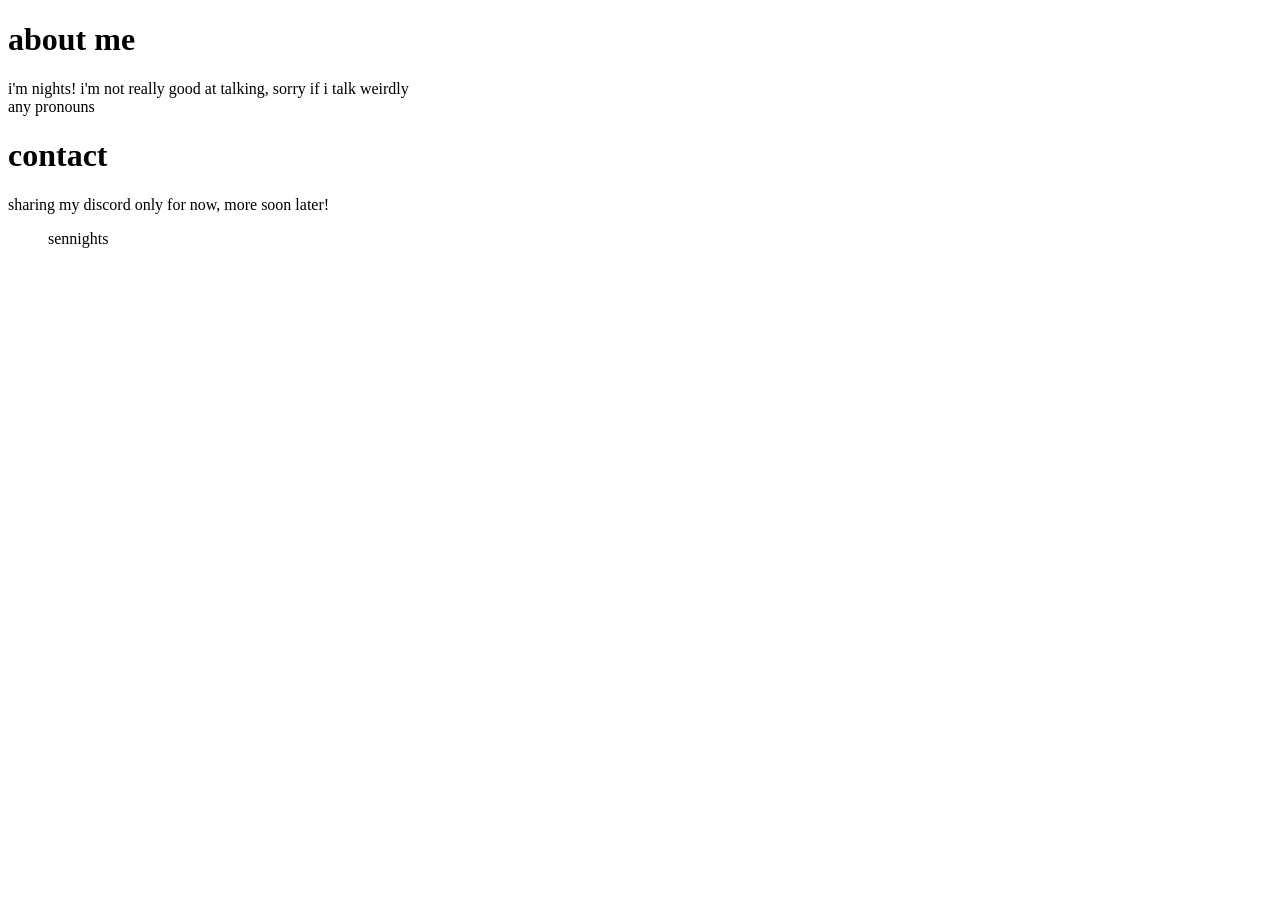
==== index.html @ b3a08fdc "Update index.html" ====
<!DOCTYPE html>
<html>
<head>
<title>nights</title>
</head>
<body>

<h1>about me</h1>
<p>i'm nights! i'm not really good at talking, sorry if i talk weirdly<br>any pronouns</p>

<h1>contact</h1>
sharing my discord only for now, more soon later!
<ul>
  <il>sennights</il>
</ul>

</body>
</html>
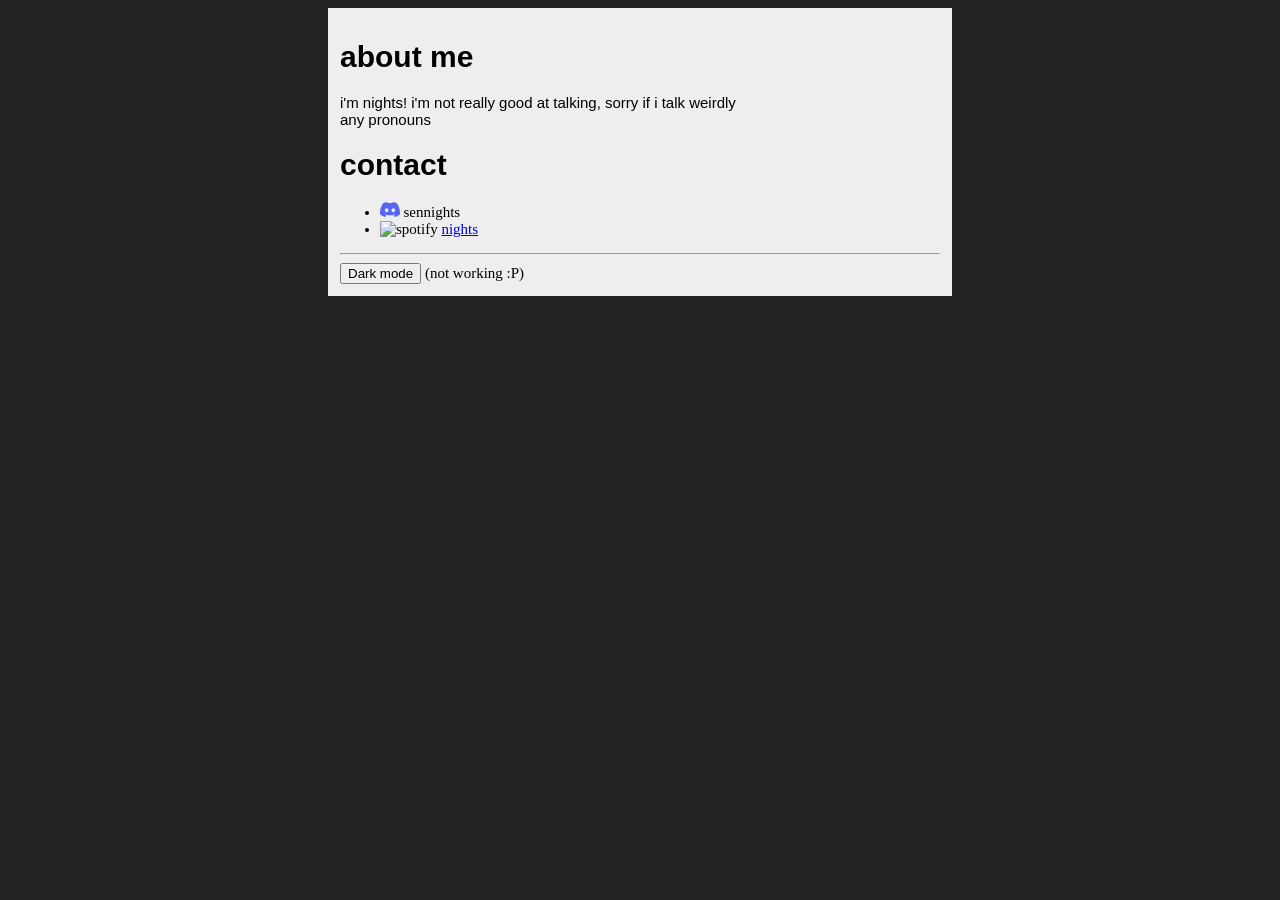
==== commit e50e589b: "thing" ====
--- a/index.html
+++ b/index.html
@@ -2,17 +2,42 @@
 <html>
 <head>
 <title>nights</title>
+<style>
+  .img-socials-scale {
+    height: 1em;
+  }
+  p, h1 {
+    font-family: Arial, Helvetica, sans-serif;
+  }
+  body {
+    font-size: 15px;
+  }
+  .white-background {
+    background-color: #222;
+  }
+  .white-page {
+    background-color: #EEE;
+    padding: 12px;
+    margin: auto;
+    width: 600px;
+  }
+</style>
 </head>
-<body>
+<body class="white-background">
+<div class="white-page">
+  <h1>about me</h1>
+  <p>i'm nights! i'm not really good at talking, sorry if i talk weirdly<br>any pronouns</p>
 
-<h1>about me</h1>
-<p>i'm nights! i'm not really good at talking, sorry if i talk weirdly<br>any pronouns</p>
+  <h1>contact</h1>
+  <ul>
+    <li><img src="images/discord.svg" alt="discord" class="img-socials-scale"> sennights</li>
+    <li><img src="images/spotify.svg" alt="spotify" class="img-socials-scale"> <a href="https://open.spotify.com/user/31rap5mwvpkeq6s7oohcss6pcpku">nights</a></a></li>
+  </ul>
 
-<h1>contact</h1>
-sharing my discord only for now, more soon later!
-<ul>
-  <il>sennights</il>
-</ul>
-
+  <hr>
+  <footer>
+    <button type="button">Dark mode</button> (not working :P)
+  </footer>
+</div>
 </body>
 </html> 
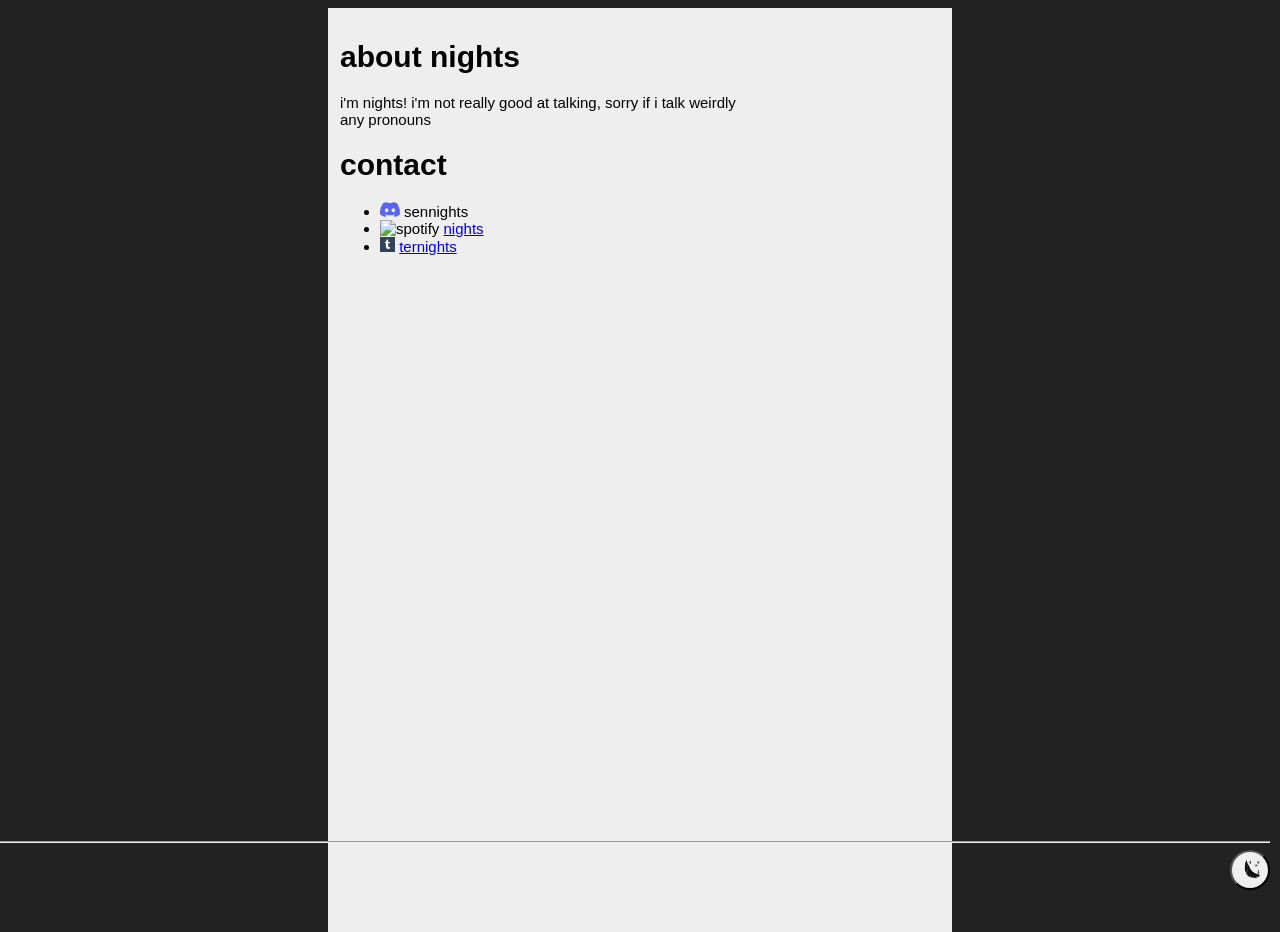
==== commit 00b64105: "tumblr, dark mode" ====
--- a/index.html
+++ b/index.html
@@ -1,43 +1,105 @@
 <!DOCTYPE html>
 <html>
-<head>
-<title>nights</title>
-<style>
-  .img-socials-scale {
-    height: 1em;
-  }
-  p, h1 {
-    font-family: Arial, Helvetica, sans-serif;
-  }
-  body {
-    font-size: 15px;
-  }
-  .white-background {
-    background-color: #222;
-  }
-  .white-page {
-    background-color: #EEE;
-    padding: 12px;
-    margin: auto;
-    width: 600px;
-  }
-</style>
-</head>
-<body class="white-background">
-<div class="white-page">
-  <h1>about me</h1>
-  <p>i'm nights! i'm not really good at talking, sorry if i talk weirdly<br>any pronouns</p>
+  <head>
+    <title>nights</title>
 
-  <h1>contact</h1>
-  <ul>
-    <li><img src="images/discord.svg" alt="discord" class="img-socials-scale"> sennights</li>
-    <li><img src="images/spotify.svg" alt="spotify" class="img-socials-scale"> <a href="https://open.spotify.com/user/31rap5mwvpkeq6s7oohcss6pcpku">nights</a></a></li>
-  </ul>
+    <style>
+      .img-socials-scale {
+        height: 1em;
+      }
+      p, h1, li { 
+        font-family: Arial, Helvetica, sans-serif;
+      }
+      a:visited {
+        color: blue;
+      }
+      body {
+        font-size: 15px;
+      }
+      html, body {
+        height: 100%;
+      }
+      footer {
+        position: fixed;
+        padding: 10px;
+        width: 100%;
+        bottom: 0;
+        right: 0;
+      }
+      .dark-background {
+        background-color: #222;
+      }
+      .white-page {
+        background-color: #EEE;
+        padding: 12px;
+        margin: auto;
+        width: 600px;
+        height: 100%;
+      }
+      .white-page :is(p, h1, li) {
+        color: #000;
+      }
+      .dark-page {
+        background-color: #333;
+        padding: 12px;
+        margin: auto;
+        width: 600px;
+      }
+      .dark-page :is(p, h1, li) {
+        color: #DDD;
+      }
+      .button-darkmode {
+        height: 40px;
+        width: 40px;
+        border-radius: 50%;
+        text-align: right;
+      }
+      .img-darkmode {
+        height: 20px;
+      }
+      .wrapper-darkmode {
+        text-align: right;
+      }
+    </style>
+  </head>
+  <body class="dark-background">
+    <div class="white-page" id="Page">
+      <h1>about nights</h1>
+      <p>i'm nights! i'm not really good at talking, sorry if i talk weirdly
+        <br>any pronouns
+      </p>
 
-  <hr>
-  <footer>
-    <button type="button">Dark mode</button> (not working :P)
-  </footer>
-</div>
-</body>
+      <h1>contact</h1>
+      <ul>
+        <li><img src="images/discord.svg" alt="discord" class="img-socials-scale"> sennights</li>
+        <li><img src="images/spotify.svg" alt="spotify" class="img-socials-scale"> <a href="https://open.spotify.com/user/31rap5mwvpkeq6s7oohcss6pcpku">nights</a></li>
+        <li><img src="images/tumblr.svg" alt="tumblr" class="img-socials-scale"> <a href="https://ternights.tumblr.com">ternights</a></li>
+      </ul>
+
+      <footer>
+        <div class="wrapper-darkmode">
+          <hr>
+          <abbr title="When you're lost in the darkness, look for the light.">
+            <button class="button-darkmode" onclick="DarkMode()">
+              <img src="images/darkmode.png" class="img-darkmode" id="Button">
+            </button> 
+          </abbr>
+        </div>
+      </footer>
+
+      <script>
+        const DarkIcon = "images/darkmode.png";
+        const LightIcon = "images/lightmode.png";
+        let isDark = false;
+
+        function DarkMode() {
+          var Page = document.getElementById("Page");
+          var Button = document.getElementById("Button");
+          Page.classList.toggle("dark-page");
+          isDark = !isDark
+          Button.src = (isDark ? LightIcon : DarkIcon)
+        }
+      </script>
+    </div>
+  </body>
 </html> 
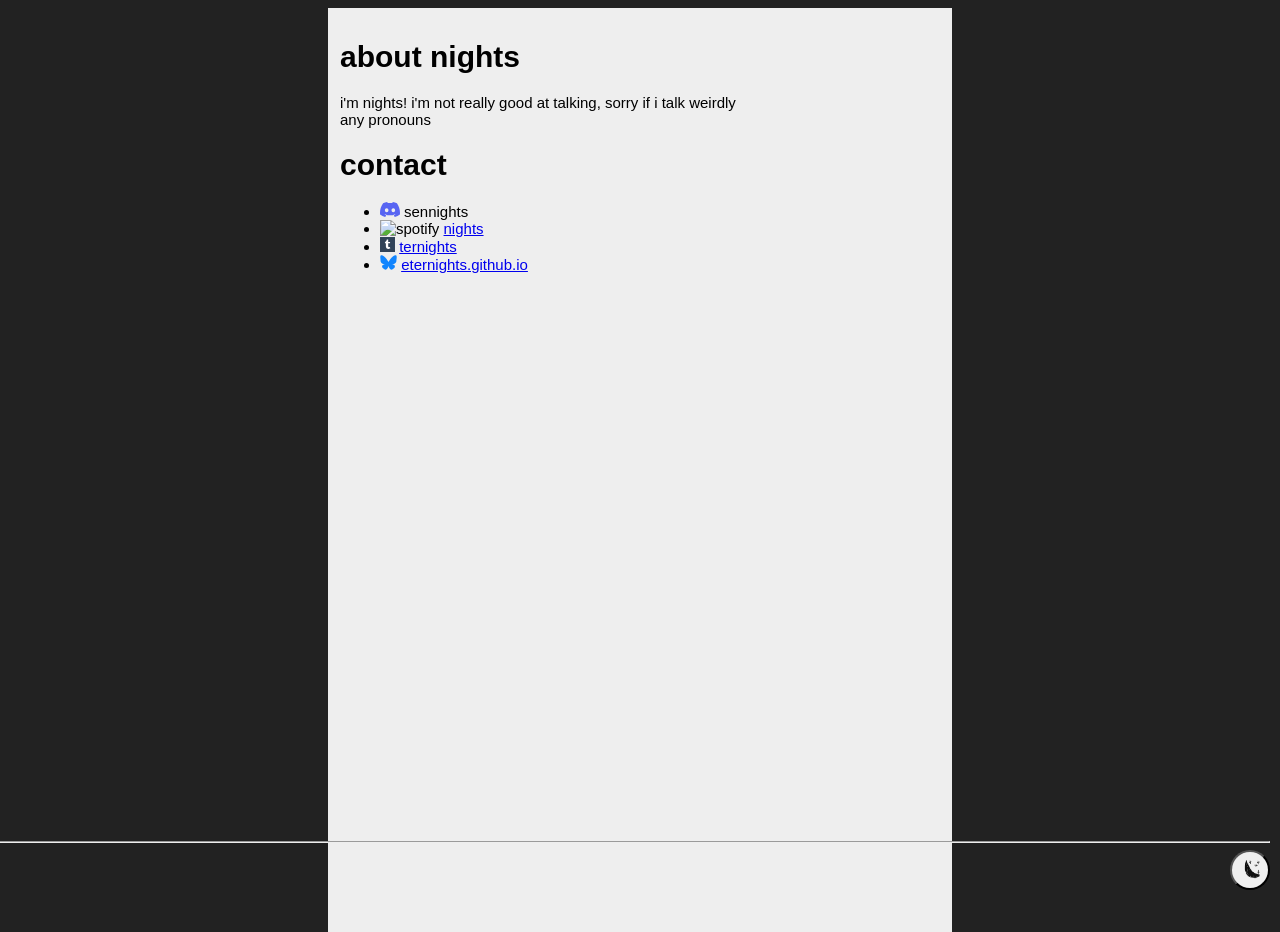
==== commit 2acf13f7: "bluesky" ====
--- a/index.html
+++ b/index.html
@@ -74,6 +74,7 @@
         <li><img src="images/discord.svg" alt="discord" class="img-socials-scale"> sennights</li>
         <li><img src="images/spotify.svg" alt="spotify" class="img-socials-scale"> <a href="https://open.spotify.com/user/31rap5mwvpkeq6s7oohcss6pcpku">nights</a></li>
         <li><img src="images/tumblr.svg" alt="tumblr" class="img-socials-scale"> <a href="https://ternights.tumblr.com">ternights</a></li>
+        <li><img src="images/bluesky.svg" alt="bluesky" class="img-socials-scale"> <a href="https://bsky.app/profile/eternights.github.io">eternights.github.io</a></li>
       </ul>
 
       <footer>
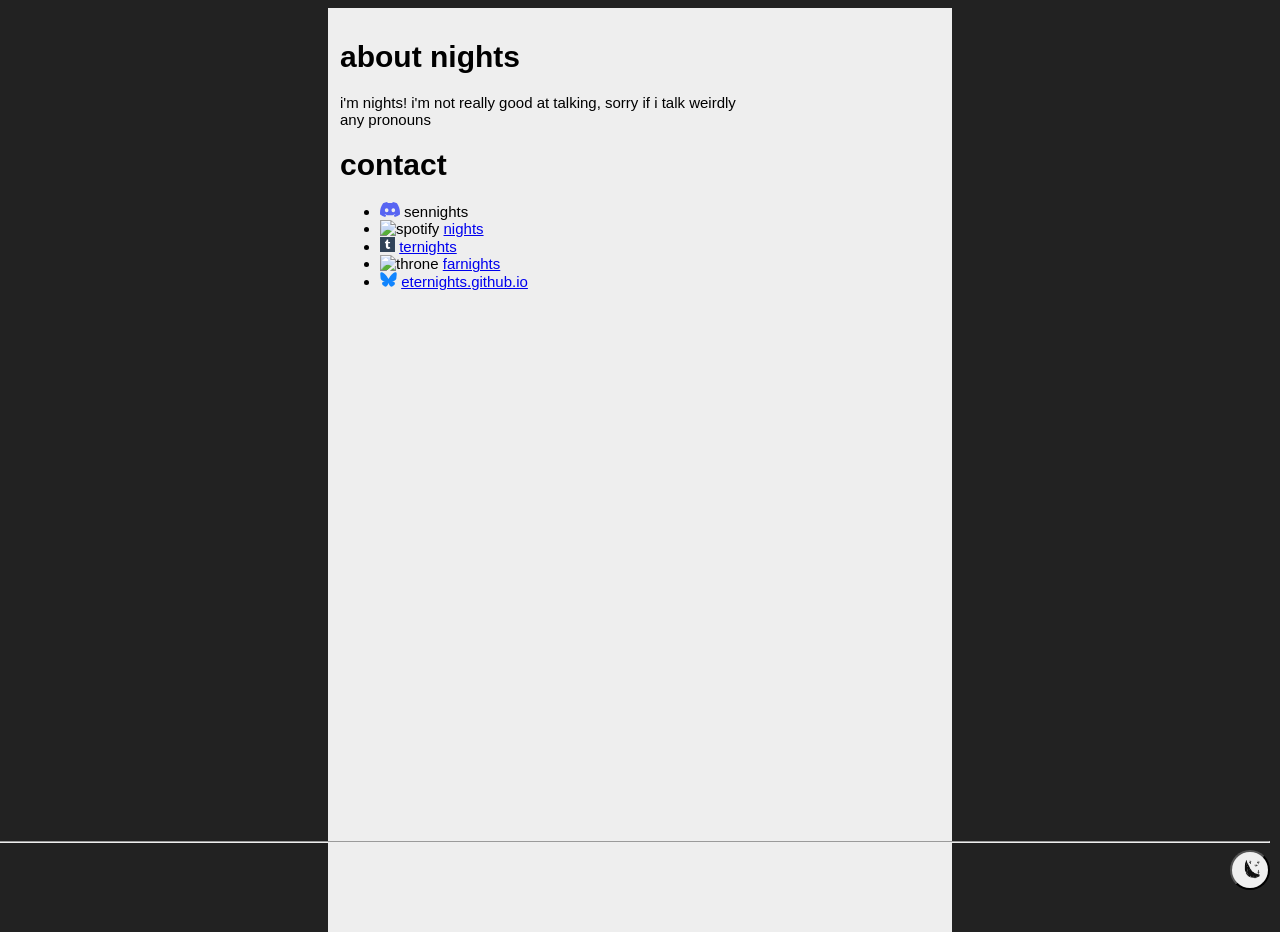
==== commit 56be496e: "attention" ====
--- a/index.html
+++ b/index.html
@@ -74,6 +74,7 @@
         <li><img src="images/discord.svg" alt="discord" class="img-socials-scale"> sennights</li>
         <li><img src="images/spotify.svg" alt="spotify" class="img-socials-scale"> <a href="https://open.spotify.com/user/31rap5mwvpkeq6s7oohcss6pcpku">nights</a></li>
         <li><img src="images/tumblr.svg" alt="tumblr" class="img-socials-scale"> <a href="https://ternights.tumblr.com">ternights</a></li>
+        <li><img src="images/throne.svg" alt="throne" class="img-socials-scale"> <a href="https://throne.com/farnights">farnights</a></li>
         <li><img src="images/bluesky.svg" alt="bluesky" class="img-socials-scale"> <a href="https://bsky.app/profile/eternights.github.io">eternights.github.io</a></li>
       </ul>
 
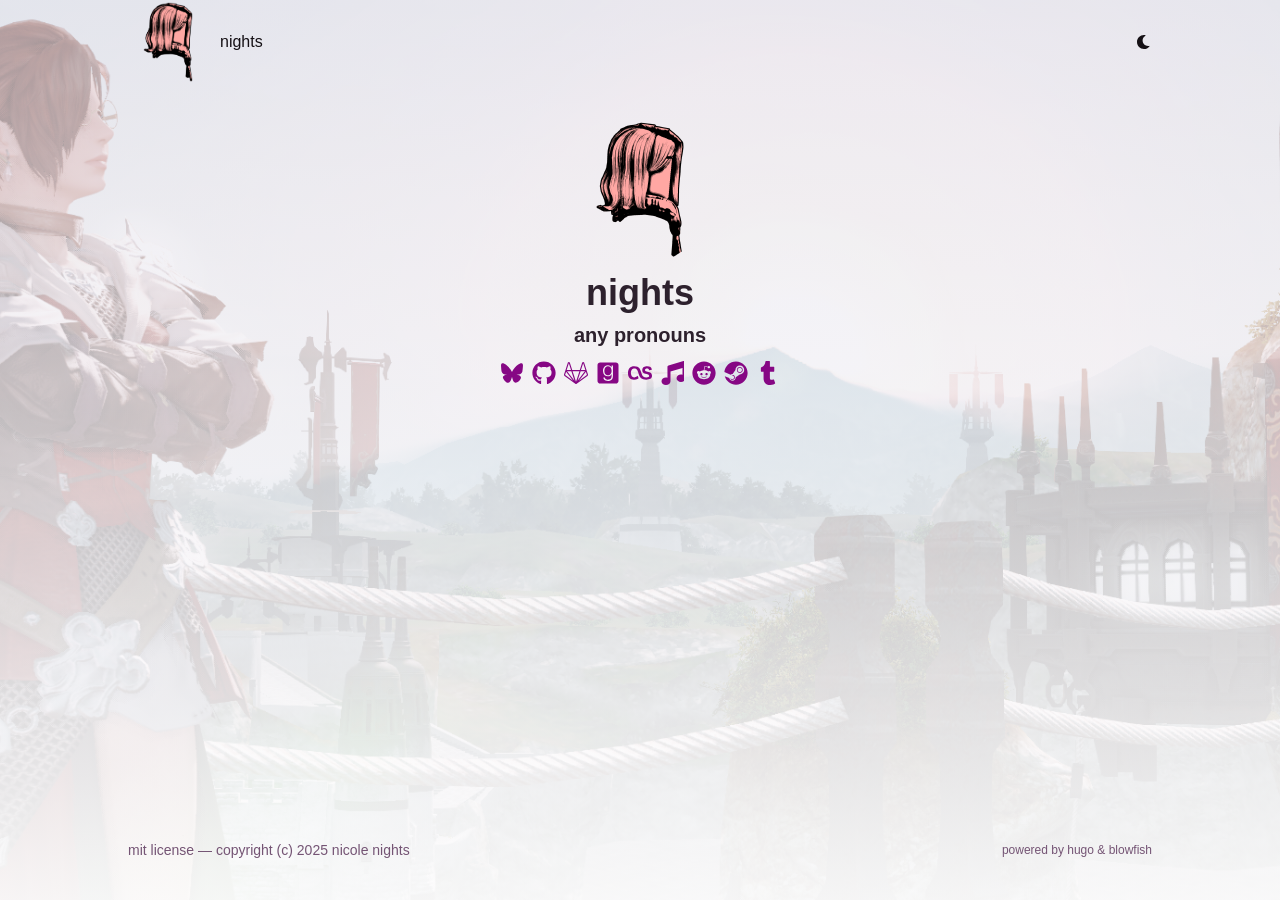
==== commit 97a5d9e1: "deploy: 431e6576beb0bf6f689dc66b7bd04612c42998cb" ====
--- a/index.html
+++ b/index.html
@@ -1,107 +1,12 @@
-<!DOCTYPE html>
-<html>
-  <head>
-    <title>nights</title>
-
-    <style>
-      .img-socials-scale {
-        height: 1em;
-      }
-      p, h1, li { 
-        font-family: Arial, Helvetica, sans-serif;
-      }
-      a:visited {
-        color: blue;
-      }
-      body {
-        font-size: 15px;
-      }
-      html, body {
-        height: 100%;
-      }
-      footer {
-        position: fixed;
-        padding: 10px;
-        width: 100%;
-        bottom: 0;
-        right: 0;
-      }
-      .dark-background {
-        background-color: #222;
-      }
-      .white-page {
-        background-color: #EEE;
-        padding: 12px;
-        margin: auto;
-        width: 600px;
-        height: 100%;
-      }
-      .white-page :is(p, h1, li) {
-        color: #000;
-      }
-      .dark-page {
-        background-color: #333;
-        padding: 12px;
-        margin: auto;
-        width: 600px;
-      }
-      .dark-page :is(p, h1, li) {
-        color: #DDD;
-      }
-      .button-darkmode {
-        height: 40px;
-        width: 40px;
-        border-radius: 50%;
-        text-align: right;
-      }
-      .img-darkmode {
-        height: 20px;
-      }
-      .wrapper-darkmode {
-        text-align: right;
-      }
-    </style>
-  </head>
-  <body class="dark-background">
-    <div class="white-page" id="Page">
-      <h1>about nights</h1>
-      <p>i'm nights! i'm not really good at talking, sorry if i talk weirdly
-        <br>any pronouns
-      </p>
-
-      <h1>contact</h1>
-      <ul>
-        <li><img src="images/discord.svg" alt="discord" class="img-socials-scale"> sennights</li>
-        <li><img src="images/spotify.svg" alt="spotify" class="img-socials-scale"> <a href="https://open.spotify.com/user/31rap5mwvpkeq6s7oohcss6pcpku">nights</a></li>
-        <li><img src="images/tumblr.svg" alt="tumblr" class="img-socials-scale"> <a href="https://ternights.tumblr.com">ternights</a></li>
-        <li><img src="images/throne.svg" alt="throne" class="img-socials-scale"> <a href="https://throne.com/farnights">farnights</a></li>
-        <li><img src="images/bluesky.svg" alt="bluesky" class="img-socials-scale"> <a href="https://bsky.app/profile/eternights.github.io">eternights.github.io</a></li>
-      </ul>
-
-      <footer>
-        <div class="wrapper-darkmode">
-          <hr>
-          <abbr title="When you're lost in the darkness, look for the light.">
-            <button class="button-darkmode" onclick="DarkMode()">
-              <img src="images/darkmode.png" class="img-darkmode" id="Button">
-            </button> 
-          </abbr>
-        </div>
-      </footer>
-
-      <script>
-        const DarkIcon = "images/darkmode.png";
-        const LightIcon = "images/lightmode.png";
-        let isDark = false;
-
-        function DarkMode() {
-          var Page = document.getElementById("Page");
-          var Button = document.getElementById("Button");
-          Page.classList.toggle("dark-page");
-          isDark = !isDark
-          Button.src = (isDark ? LightIcon : DarkIcon)
-        }
-      </script>
-    </div>
-  </body>
-</html> 
+<!doctype html><html lang=en dir=ltr class=scroll-smooth data-default-appearance=light data-auto-appearance=true><head><meta name=generator content="Hugo 0.147.3"><meta charset=utf-8><meta http-equiv=content-language content="en"><meta name=viewport content="width=device-width,initial-scale=1"><meta http-equiv=X-UA-Compatible content="ie=edge"><title>nights</title>
+<meta name=title content="nights"><meta name=description content="who am i..."><link rel=canonical href=https://eternights.github.io/><link rel=alternate type=application/rss+xml href=/index.xml title=nights><link rel=alternate type=application/json href=/index.json title=nights><link type=text/css rel=stylesheet href=/css/main.bundle.min.efc07c7b968eb1f318794aa6ccb94708a7712042d8529c345bdc008e70c7fe2e71536e9537ac72ee47b17bf42a9c6b98c35883311418f4afb514e91d737c12e3.css integrity="sha512-78B8e5aOsfMYeUqmzLlHCKdxIELYUpw0W9wAjnDH/i5xU26VN6xy7kexe/QqnGuYw1iDMRQY9K+1FOkdc3wS4w=="><script type=text/javascript src=/js/appearance.min.417b606bae041bc8808d52cfae8fc1ba13c93db0f0686f2ff2bcb3ff7850965aa012bc38c625d4ac15b0501a0c2eaf0b01d0a4e511d47447bc1bc3bbd22a783e.js integrity="sha512-QXtga64EG8iAjVLPro/BuhPJPbDwaG8v8ryz/3hQllqgErw4xiXUrBWwUBoMLq8LAdCk5RHUdEe8G8O70ip4Pg=="></script><script defer type=text/javascript id=script-bundle src=/js/main.bundle.min.38829a2d46667b3048ed12a339f7a49584d39596241b4e61e344c689c257fec016f6e18ea8a349c0a7e2b35a3ef0ab2aed556a64100ada730fc9666da5b7c29a.js integrity="sha512-OIKaLUZmezBI7RKjOfeklYTTlZYkG05h40TGicJX/sAW9uGOqKNJwKfis1o+8Ksq7VVqZBAK2nMPyWZtpbfCmg==" data-copy=Copy data-copied=Copied></script><script src=/lib/zoom/zoom.min.f592a181a15d2a5b042daa7f746c3721acf9063f8b6acd175d989129865a37d400ae0e85b640f9ad42cd98d1f8ad30931718cf8811abdcc5fcb264400d1a2b0c.js integrity="sha512-9ZKhgaFdKlsELap/dGw3Iaz5Bj+Las0XXZiRKYZaN9QArg6FtkD5rULNmNH4rTCTFxjPiBGr3MX8smRADRorDA=="></script><link rel=apple-touch-icon sizes=180x180 href=/apple-touch-icon.png><link rel=icon type=image/png sizes=32x32 href=/favicon-32x32.png><link rel=icon type=image/png sizes=16x16 href=/favicon-16x16.png><link rel=manifest href=/site.webmanifest><meta property="og:url" content="https://eternights.github.io/"><meta property="og:site_name" content="nights"><meta property="og:title" content="nights"><meta property="og:description" content="who am i..."><meta property="og:locale" content="en"><meta property="og:type" content="website"><meta name=twitter:card content="summary"><meta name=twitter:title content="nights"><meta name=twitter:description content="who am i..."><script type=application/ld+json>{"@context":"https://schema.org","@type":"WebSite","@id":"https:\/\/eternights.github.io\/","name":"nights","description":"who am i...","inLanguage":"en","url":"https:\/\/eternights.github.io\/","publisher":{"@type":"Person","name":"nights"}}</script><meta name=author content="nights"><link href=https://bsky.app/profile/eternights.github.io rel=me><link href=https://github.com/eternights rel=me><link href=https://gitlab.com/twonights rel=me><link href=https://www.goodreads.com/user/show/190316554-nights rel=me><link href=https://www.last.fm/user/aidennights rel=me><link href=https://beta.music.apple.com/profile/skynights rel=me><link href=https://www.reddit.com/user/eternights/ rel=me><link href=https://steamcommunity.com/id/eternights/ rel=me><link href=https://www.tumblr.com/blog/ternights rel=me><script src=/lib/jquery/jquery.slim.min.b0dca576e87d7eaa5850ae4e61759c065786cdb6489d68fcc82240539eebd5da522bdb4fda085ffd245808c8fe2acb2516408eb774ef26b5f6015fc6737c0ea8.js integrity="sha512-sNylduh9fqpYUK5OYXWcBleGzbZInWj8yCJAU57r1dpSK9tP2ghf/SRYCMj+KsslFkCOt3TvJrX2AV/Gc3wOqA=="></script><meta name=theme-color></head><body class="flex flex-col h-screen px-6 m-auto text-lg leading-7 max-w-7xl bg-neutral text-neutral-900 dark:bg-neutral-800 dark:text-neutral sm:px-14 md:px-24 lg:px-32 scrollbar-thin scrollbar-track-neutral-200 scrollbar-thumb-neutral-400 dark:scrollbar-track-neutral-800 dark:scrollbar-thumb-neutral-600"><div id=the-top class="absolute flex self-center"><a class="px-3 py-1 text-sm -translate-y-8 rounded-b-lg bg-primary-200 focus:translate-y-0 dark:bg-neutral-600" href=#main-content><span class="font-bold text-primary-600 ltr:pr-2 rtl:pl-2 dark:text-primary-400">&darr;</span>Skip to main content</a></div><div style=padding-left:0;padding-right:0;padding-top:2px;padding-bottom:3px class="main-menu flex items-center justify-between px-4 py-6 sm:px-6 md:justify-start gap-x-3"><div><a href=/ class=flex><span class=sr-only>nights</span>
+<img src=/author.png width=401 height=401 class="logo max-h-[5rem] max-w-[5rem] object-scale-down object-left nozoom" alt=nights></a></div><div class="flex flex-1 items-center justify-between"><nav class="flex space-x-3"><a href=/ class="text-base font-medium text-gray-500 hover:text-gray-900">nights</a></nav><nav class="hidden md:flex items-center gap-x-5 md:ml-12 h-12"><div class="flex items-center"><button id=appearance-switcher aria-label="Dark mode switcher" type=button class="text-base hover:text-primary-600 dark:hover:text-primary-400"><div class="flex items-center justify-center dark:hidden"><span class="relative block icon"><svg viewBox="0 0 512 512"><path fill="currentcolor" d="M32 256C32 132.2 132.3 32 255.8 32c11.36.0 29.7 1.668 40.9 3.746 9.616 1.777 11.75 14.63 3.279 19.44C245 86.5 211.2 144.6 211.2 207.8c0 109.7 99.71 193 208.3 172.3 9.561-1.805 16.28 9.324 10.11 16.95C387.9 448.6 324.8 480 255.8 480 132.1 480 32 379.6 32 256z"/></svg></span></div><div class="items-center justify-center hidden dark:flex"><span class="relative block icon"><svg viewBox="0 0 512 512"><path fill="currentcolor" d="M256 159.1c-53.02.0-95.1 42.98-95.1 95.1s41.2 96.9 95.1 96.9 95.1-42.98 95.1-95.1S309 159.1 256 159.1zM509.3 347l-63.2-91.9 63.15-91.01c6.332-9.125 1.104-21.74-9.826-23.72l-109-19.7-19.7-109c-1.975-10.93-14.59-16.16-23.72-9.824L256 65.89 164.1 2.736c-9.125-6.332-21.74-1.107-23.72 9.824L121.6 121.6 12.56 141.3C1.633 143.2-3.596 155.9 2.736 164.1L65.89 256 2.74 347.01c-6.332 9.125-1.105 21.74 9.824 23.72l109 19.7 19.7 109c1.975 10.93 14.59 16.16 23.72 9.824L256 446.1l91.01 63.15c9.127 6.334 21.75 1.107 23.72-9.822l19.7-109 109-19.7C510.4 368.8 515.6 356.1 509.3 347zM256 383.1c-70.69.0-127.1-57.31-127.1-127.1.0-70.69 57.31-127.1 127.1-127.1S383.1 186.2 383.1 256c0 70.7-56.4 127.1-127.1 127.1z"/></svg></span></div></button></div></nav><div class="flex md:hidden items-center gap-x-5 md:ml-12 h-12"><span></span>
+<button id=appearance-switcher-mobile aria-label="Dark mode switcher" type=button class="text-base hover:text-primary-600 dark:hover:text-primary-400 ltr:mr-1 rtl:ml-1"><div class="flex items-center justify-center dark:hidden"><span class="relative block icon"><svg viewBox="0 0 512 512"><path fill="currentcolor" d="M32 256C32 132.2 132.3 32 255.8 32c11.36.0 29.7 1.668 40.9 3.746 9.616 1.777 11.75 14.63 3.279 19.44C245 86.5 211.2 144.6 211.2 207.8c0 109.7 99.71 193 208.3 172.3 9.561-1.805 16.28 9.324 10.11 16.95C387.9 448.6 324.8 480 255.8 480 132.1 480 32 379.6 32 256z"/></svg></span></div><div class="items-center justify-center hidden dark:flex"><span class="relative block icon"><svg viewBox="0 0 512 512"><path fill="currentcolor" d="M256 159.1c-53.02.0-95.1 42.98-95.1 95.1s41.2 96.9 95.1 96.9 95.1-42.98 95.1-95.1S309 159.1 256 159.1zM509.3 347l-63.2-91.9 63.15-91.01c6.332-9.125 1.104-21.74-9.826-23.72l-109-19.7-19.7-109c-1.975-10.93-14.59-16.16-23.72-9.824L256 65.89 164.1 2.736c-9.125-6.332-21.74-1.107-23.72 9.824L121.6 121.6 12.56 141.3C1.633 143.2-3.596 155.9 2.736 164.1L65.89 256 2.74 347.01c-6.332 9.125-1.105 21.74 9.824 23.72l109 19.7 19.7 109c1.975 10.93 14.59 16.16 23.72 9.824L256 446.1l91.01 63.15c9.127 6.334 21.75 1.107 23.72-9.822l19.7-109 109-19.7C510.4 368.8 515.6 356.1 509.3 347zM256 383.1c-70.69.0-127.1-57.31-127.1-127.1.0-70.69 57.31-127.1 127.1-127.1S383.1 186.2 383.1 256c0 70.7-56.4 127.1-127.1 127.1z"/></svg></span></div></button></div></div><div class="-my-2 md:hidden"><label id=menu-button class=block></div></label></div></div><div class="relative flex flex-col grow"><main id=main-content class=grow><article class="max-w-full prose dark:prose-invert"><div class=relative><div class="absolute inset-x-0 bottom-0 h-1/2 bg-gray-100"></div><div class="mx-auto max-w-7xl p-0"><div class="relative sm:overflow-hidden"><div class="fixed inset-x-0 top-0" style=z-index:-10><img class="w-full h-[1000px] object-cover m-0 nozoom" src=/2025-04-13_17-02-22-307_eden%20ULTIMA%20%5Bwinter%5D.png role=presentation style=margin:0><div class="absolute inset-0 h-[1000px] bg-gradient-to-t from-neutral dark:from-neutral-800 to-transparent mix-blend-normal"></div><div class="opacity-60 absolute inset-0 h-[1000px] bg-gradient-to-t from-neutral dark:from-neutral-800 to-neutral-100 dark:to-neutral-800 mix-blend-normal"></div></div><div class="relative px-1 py-1 flex flex-col items-center justify-center text-center"><img class="mb-2 rounded-full h-36 w-36" width=144 height=144 alt=nights src=/author_hu_d9c65a579f16157b.png><h1 class="mb-2 text-4xl font-extrabold text-neutral-800 dark:text-neutral-200">nights</h1><h2 class="mt-0 mb-0 text-xl text-neutral-800 dark:text-neutral-300">any pronouns</h2><div class="mt-3 mb-10 text-2xl"><div class="flex flex-wrap"><a class="px-1 hover:text-primary-400 text-primary-800 dark:text-primary-200" href=https://bsky.app/profile/eternights.github.io target=_blank aria-label=Bluesky rel="me noopener noreferrer"><span class="relative block icon"><svg viewBox="0 0 512 512"><path fill="currentcolor" d="M256 232.562c-21.183-41.196-78.868-117.97-132.503-155.834-51.378-36.272-70.978-29.987-83.828-24.181-14.872 6.72-17.577 29.554-17.577 42.988.0 13.433 7.365 110.138 12.169 126.281 15.873 53.336 72.376 71.358 124.413 65.574 2.66-.395 5.357-.759 8.089-1.097-2.68.429-5.379.796-8.089 1.097-76.259 11.294-143.984 39.085-55.158 137.972C201.224 526.527 237.424 403.67 256 341.379c18.576 62.291 39.972 180.718 150.734 83.983 83.174-83.983 22.851-126.674-53.408-137.969-2.71-.302-5.409-.667-8.089-1.096 2.732.337 5.429.702 8.089 1.096 52.037 5.785 108.54-12.239 124.413-65.574 4.804-16.142 12.169-112.847 12.169-126.281.0-13.434-2.705-36.267-17.577-42.988-12.85-5.806-32.45-12.09-83.829 24.181C334.868 114.595 277.183 191.366 256 232.562z"/></svg>
+</span></a><a class="px-1 hover:text-primary-400 text-primary-800 dark:text-primary-200" href=https://github.com/eternights target=_blank aria-label=Github rel="me noopener noreferrer"><span class="relative block icon"><svg viewBox="0 0 496 512"><path fill="currentcolor" d="M165.9 397.4c0 2-2.3 3.6-5.2 3.6-3.3.3-5.6-1.3-5.6-3.6.0-2 2.3-3.6 5.2-3.6 3-.3 5.6 1.3 5.6 3.6zm-31.1-4.5c-.7 2 1.3 4.3 4.3 4.9 2.6 1 5.6.0 6.2-2s-1.3-4.3-4.3-5.2c-2.6-.7-5.5.3-6.2 2.3zm44.2-1.7c-2.9.7-4.9 2.6-4.6 4.9.3 2 2.9 3.3 5.9 2.6 2.9-.7 4.9-2.6 4.6-4.6-.3-1.9-3-3.2-5.9-2.9zM244.8 8C106.1 8 0 113.3.0 252c0 110.9 69.8 205.8 169.5 239.2 12.8 2.3 17.3-5.6 17.3-12.1.0-6.2-.3-40.4-.3-61.4.0.0-70 15-84.7-29.8.0.0-11.4-29.1-27.8-36.6.0.0-22.9-15.7 1.6-15.4.0.0 24.9 2 38.6 25.8 21.9 38.6 58.6 27.5 72.9 20.9 2.3-16 8.8-27.1 16-33.7-55.9-6.2-112.3-14.3-112.3-110.5.0-27.5 7.6-41.3 23.6-58.9-2.6-6.5-11.1-33.3 2.6-67.9 20.9-6.5 69 27 69 27 20-5.6 41.5-8.5 62.8-8.5s42.8 2.9 62.8 8.5c0 0 48.1-33.6 69-27 13.7 34.7 5.2 61.4 2.6 67.9 16 17.7 25.8 31.5 25.8 58.9.0 96.5-58.9 104.2-114.8 110.5 9.2 7.9 17 22.9 17 46.4.0 33.7-.3 75.4-.3 83.6.0 6.5 4.6 14.4 17.3 12.1C428.2 457.8 496 362.9 496 252 496 113.3 383.5 8 244.8 8zM97.2 352.9c-1.3 1-1 3.3.7 5.2 1.6 1.6 3.9 2.3 5.2 1 1.3-1 1-3.3-.7-5.2-1.6-1.6-3.9-2.3-5.2-1zm-10.8-8.1c-.7 1.3.3 2.9 2.3 3.9 1.6 1 3.6.7 4.3-.7.7-1.3-.3-2.9-2.3-3.9-2-.6-3.6-.3-4.3.7zm32.4 35.6c-1.6 1.3-1 4.3 1.3 6.2 2.3 2.3 5.2 2.6 6.5 1 1.3-1.3.7-4.3-1.3-6.2-2.2-2.3-5.2-2.6-6.5-1zm-11.4-14.7c-1.6 1-1.6 3.6.0 5.9 1.6 2.3 4.3 3.3 5.6 2.3 1.6-1.3 1.6-3.9.0-6.2-1.4-2.3-4-3.3-5.6-2z"/></svg>
+</span></a><a class="px-1 hover:text-primary-400 text-primary-800 dark:text-primary-200" href=https://gitlab.com/twonights target=_blank aria-label=Gitlab rel="me noopener noreferrer"><span class="relative block icon"><svg viewBox="0 0 512 512"><path fill="currentcolor" d="M510.486 284.482l-27.262-83.963c.012.038.016.077.028.115-.013-.044-.021-.088-.033-.132v-.01L429.1 33.871a21.328 21.328.0 00-20.445-14.6A21.038 21.038.0 00388.466 34L337.094 192.154H175L123.533 33.989A21.033 21.033.0 00103.35 19.274h-.113A21.467 21.467.0 0082.86 34L28.888 200.475l-.008.021v0c-.013.042-.019.084-.033.127.012-.038.017-.077.029-.115L1.514 284.482a30.6 30.6.0 0011.117 34.283L248.893 490.427c.035.026.074.041.109.067.1.072.2.146.3.214-.1-.065-.187-.136-.282-.2.015.012.033.02.05.031s.027.015.041.024h.006a11.992 11.992.0 001.137.7c.054.03.1.068.157.1.033.016.064.038.1.054s.053.02.077.032.038.015.056.023c.044.021.092.034.136.057.205.1.421.178.633.264.2.082.389.177.592.248l.025.011c.034.012.064.028.1.04s.083.032.125.046l.05.012c.053.016.11.024.163.039.019.006.042.009.063.015.284.086.579.148.872.213.115.026.225.062.341.083.017.0.032.009.05.012.038.008.073.021.112.027.062.011.122.031.186.04.049.007.1.0.151.012h.033a11.918 11.918.0 001.7.136h.019a11.971 11.971.0 001.7-.136h.033c.05-.008.1.0.153-.012s.124-.029.187-.04c.038-.006.073-.019.11-.027.017.0.032-.009.049-.012.118-.023.231-.059.349-.084.288-.064.578-.126.861-.21.019-.006.039-.008.059-.014.055-.017.113-.024.169-.041.016-.006.035-.007.051-.012.044-.013.086-.032.129-.047s.063-.028.1-.041l.026-.01c.214-.076.417-.175.627-.261s.394-.154.584-.245c.047-.023.1-.036.142-.059.018-.009.04-.015.058-.024s.053-.02.078-.033.068-.04.1-.056c.056-.028.106-.069.161-.1a12.341 12.341.0 001.132-.695c.029-.02.062-.035.092-.056.008-.006.017-.009.024-.015.035-.026.076-.043.11-.068l236.3-171.666A30.6 30.6.0 00510.486 284.482zM408.8 49.48l46.342 142.674H362.46zm-305.6.0 46.428 142.675H56.948zM26.817 299.251a6.526 6.526.0 01-2.361-7.308l20.34-62.42L193.835 420.6zm38.245-82.972h92.411L223.354 419.22zm183.416 273.83c-.047-.038-.092-.079-.138-.118-.009-.008-.018-.018-.028-.026-.091-.075-.18-.152-.268-.231-.172-.15-.341-.3-.5-.462.014.012.029.022.043.035l.055.046a12.191 12.191.0 001.091.929l.012.011c.018.013.033.03.051.045C248.689 490.263 248.58 490.19 248.478 490.109zm7.514-48.482L217.226 322.21 182.839 216.279H329.253zm7.935 48.107c-.091.079-.178.157-.27.233l-.032.028c-.047.038-.091.079-.136.117-.1.08-.209.152-.313.229.018-.013.033-.032.053-.044l.009-.009a11.69 11.69.0 001.086-.926c.014-.013.03-.024.044-.036s.038-.03.054-.047C264.262 489.435 264.1 489.586 263.927 489.734zm90.7-273.455h92.4l-18.91 24.23-139.468 178.7zm130.567 82.967L318.2 420.563 467.284 229.538l20.258 62.393A6.528 6.528.0 01485.189 299.246z"/></svg>
+</span></a><a class="px-1 hover:text-primary-400 text-primary-800 dark:text-primary-200" href=https://www.goodreads.com/user/show/190316554-nights target=_blank aria-label=Goodreads rel="me noopener noreferrer"><span class="relative block icon"><svg viewBox="0 0 448 512"><path fill="currentcolor" d="M299.9 191.2c5.1 37.3-4.7 79-35.9 100.7-22.3 15.5-52.8 14.1-70.8 5.7-37.1-17.3-49.5-58.6-46.8-97.2 4.3-60.9 40.9-87.9 75.3-87.5 46.9-.2 71.8 31.8 78.2 78.3zM448 88v336c0 30.9-25.1 56-56 56H56c-30.9.0-56-25.1-56-56V88c0-30.9 25.1-56 56-56h336c30.9.0 56 25.1 56 56zM330 313.2s-.1-34-.1-217.3h-29v40.3c-.8.3-1.2-.5-1.6-1.2-9.6-20.7-35.9-46.3-76-46-51.9.4-87.2 31.2-100.6 77.8-4.3 14.9-5.8 30.1-5.5 45.6 1.7 77.9 45.1 117.8 112.4 115.2 28.9-1.1 54.5-17 69-45.2.5-1 1.1-1.9 1.7-2.9.2.1.4.1.6.2.3 3.8.2 30.7.1 34.5-.2 14.8-2 29.5-7.2 43.5-7.8 21-22.3 34.7-44.5 39.5-17.8 3.9-35.6 3.8-53.2-1.2-21.5-6.1-36.5-19-41.1-41.8-.3-1.6-1.3-1.3-2.3-1.3h-26.8c.8 10.6 3.2 20.3 8.5 29.2 24.2 40.5 82.7 48.5 128.2 37.4 49.9-12.3 67.3-54.9 67.4-106.3z"/></svg>
+</span></a><a class="px-1 hover:text-primary-400 text-primary-800 dark:text-primary-200" href=https://www.last.fm/user/aidennights target=_blank aria-label=Lastfm rel="me noopener noreferrer"><span class="relative block icon"><svg viewBox="0 0 512 512"><path fill="currentcolor" d="M225.8 367.1l-18.8-51s-30.5 34-76.2 34c-40.5.0-69.2-35.2-69.2-91.5.0-72.1 36.4-97.9 72.1-97.9 66.5.0 74.8 53.3 100.9 134.9 18.8 56.9 54 102.6 155.4 102.6 72.7.0 122-22.3 122-80.9.0-72.9-62.7-80.6-115-92.1-25.8-5.9-33.4-16.4-33.4-34 0-19.9 15.8-31.7 41.6-31.7 28.2.0 43.4 10.6 45.7 35.8l58.6-7c-4.7-52.8-41.1-74.5-100.9-74.5-52.8.0-104.4 19.9-104.4 83.9.0 39.9 19.4 65.1 68 76.8 44.9 10.6 79.8 13.8 79.8 45.7.0 21.7-21.1 30.5-61 30.5-59.2.0-83.9-31.1-97.9-73.9-32-96.8-43.6-163-161.3-163C45.7 113.8.0 168.3.0 261c0 89.1 45.7 137.2 127.9 137.2 66.2.0 97.9-31.1 97.9-31.1z"/></svg>
+</span></a><a class="px-1 hover:text-primary-400 text-primary-800 dark:text-primary-200" href=https://beta.music.apple.com/profile/skynights target=_blank aria-label=Music rel="me noopener noreferrer"><span class="relative block icon"><svg viewBox="0 0 448 512"><path fill="currentcolor" d="M511.1 367.1c0 44.18-42.98 80-95.1 80s-95.1-35.82-95.1-79.1c0-44.18 42.98-79.1 95.1-79.1 11.28.0 21.95 1.92 32.01 4.898V148.1L192 224l-.0023 208.1C191.1 476.2 149 512 95.1 512S0 476.2.0 432c0-44.18 42.98-79.1 95.1-79.1 11.28.0 21.95 1.92 32 4.898V126.5c0-12.97 10.06-26.63 22.41-30.52l319.1-94.49C472.1.6615 477.3.0 480 0c17.66.0 31.97 14.34 32 31.99L511.1 367.1z"/></svg>
+</span></a><a class="px-1 hover:text-primary-400 text-primary-800 dark:text-primary-200" href=https://www.reddit.com/user/eternights/ target=_blank aria-label=Reddit rel="me noopener noreferrer"><span class="relative block icon"><svg viewBox="0 0 512 512"><path fill="currentcolor" d="M201.5 305.5c-13.8.0-24.9-11.1-24.9-24.6.0-13.8 11.1-24.9 24.9-24.9 13.6.0 24.6 11.1 24.6 24.9.0 13.6-11.1 24.6-24.6 24.6zM504 256c0 137-111 248-248 248S8 393 8 256 119 8 256 8s248 111 248 248zm-132.3-41.2c-9.4.0-17.7 3.9-23.8 10-22.4-15.5-52.6-25.5-86.1-26.6l17.4-78.3 55.4 12.5c0 13.6 11.1 24.6 24.6 24.6 13.8.0 24.9-11.3 24.9-24.9s-11.1-24.9-24.9-24.9c-9.7.0-18 5.8-22.1 13.8l-61.2-13.6c-3-.8-6.1 1.4-6.9 4.4l-19.1 86.4c-33.2 1.4-63.1 11.3-85.5 26.8-6.1-6.4-14.7-10.2-24.1-10.2-34.9.0-46.3 46.9-14.4 62.8-1.1 5-1.7 10.2-1.7 15.5.0 52.6 59.2 95.2 132 95.2 73.1.0 132.3-42.6 132.3-95.2.0-5.3-.6-10.8-1.9-15.8 31.3-16 19.8-62.5-14.9-62.5zM302.8 331c-18.2 18.2-76.1 17.9-93.6.0-2.2-2.2-6.1-2.2-8.3.0-2.5 2.5-2.5 6.4.0 8.6 22.8 22.8 87.3 22.8 110.2.0 2.5-2.2 2.5-6.1.0-8.6-2.2-2.2-6.1-2.2-8.3.0zm7.7-75c-13.6.0-24.6 11.1-24.6 24.9.0 13.6 11.1 24.6 24.6 24.6 13.8.0 24.9-11.1 24.9-24.6.0-13.8-11-24.9-24.9-24.9z"/></svg>
+</span></a><a class="px-1 hover:text-primary-400 text-primary-800 dark:text-primary-200" href=https://steamcommunity.com/id/eternights/ target=_blank aria-label=Steam rel="me noopener noreferrer"><span class="relative block icon"><svg viewBox="0 0 496 512"><path fill="currentcolor" d="M496 256c0 137-111.2 248-248.4 248-113.8.0-209.6-76.3-239-180.4l95.2 39.3c6.4 32.1 34.9 56.4 68.9 56.4 39.2.0 71.9-32.4 70.2-73.5l84.5-60.2c52.1 1.3 95.8-40.9 95.8-93.5.0-51.6-42-93.5-93.7-93.5s-93.7 42-93.7 93.5v1.2L176.6 279c-15.5-.9-30.7 3.4-43.5 12.1L0 236.1C10.2 108.4 117.1 8 247.6 8 384.8 8 496 119 496 256zM155.7 384.3l-30.5-12.6a52.79 52.79.0 0027.2 25.8c26.9 11.2 57.8-1.6 69-28.4 5.4-13 5.5-27.3.1-40.3S206 305.6 193 300.2c-12.9-5.4-26.7-5.2-38.9-.6l31.5 13c19.8 8.2 29.2 30.9 20.9 50.7-8.3 19.9-31 29.2-50.8 21zm173.8-129.9c-34.4.0-62.4-28-62.4-62.3s28-62.3 62.4-62.3 62.4 28 62.4 62.3-27.9 62.3-62.4 62.3zm.1-15.6c25.9.0 46.9-21 46.9-46.8.0-25.9-21-46.8-46.9-46.8s-46.9 21-46.9 46.8c.1 25.8 21.1 46.8 46.9 46.8z"/></svg>
+</span></a><a class="px-1 hover:text-primary-400 text-primary-800 dark:text-primary-200" href=https://www.tumblr.com/blog/ternights target=_blank aria-label=Tumblr rel="me noopener noreferrer"><span class="relative block icon"><svg viewBox="0 0 320 512"><path fill="currentcolor" d="M309.8 480.3c-13.6 14.5-50 31.7-97.4 31.7-120.8.0-147-88.8-147-140.6v-144H17.9c-5.5.0-10-4.5-10-10v-68c0-7.2 4.5-13.6 11.3-16 62-21.8 81.5-76 84.3-117.1.8-11 6.5-16.3 16.1-16.3h70.9c5.5.0 10 4.5 10 10v115.2h83c5.5.0 10 4.4 10 9.9v81.7c0 5.5-4.5 10-10 10h-83.4V360c0 34.2 23.7 53.6 68 35.8 4.8-1.9 9-3.2 12.7-2.2 3.5.9 5.8 3.4 7.4 7.9l22 64.3c1.8 5 3.3 10.6-.4 14.5z"/></svg></span></a></div></div><section class="prose dark:prose-invert"></section></div></div></div></div></article><section></section></main><footer id=site-footer class="py-10 print:hidden"><div class="flex items-center justify-between"><p class="text-sm text-neutral-500 dark:text-neutral-400">MIT license — copyright (c) 2025 nicole nights</p><p class="text-xs text-neutral-500 dark:text-neutral-400">Powered by <a class="hover:underline hover:decoration-primary-400 hover:text-primary-500" href=https://gohugo.io/ target=_blank rel="noopener noreferrer">Hugo</a> & <a class="hover:underline hover:decoration-primary-400 hover:text-primary-500" href=https://blowfish.page/ target=_blank rel="noopener noreferrer">Blowfish</a></p></div><script>mediumZoom(document.querySelectorAll("img:not(.nozoom)"),{margin:24,background:"rgba(0,0,0,0.5)",scrollOffset:0})</script><script type=text/javascript src=/js/process.min.ee03488f19c93c2efb199e2e3014ea5f3cb2ce7d45154adb3399a158cac27ca52831db249ede5bb602700ef87eb02434139de0858af1818ab0fb4182472204a4.js integrity="sha512-7gNIjxnJPC77GZ4uMBTqXzyyzn1FFUrbM5mhWMrCfKUoMdsknt5btgJwDvh+sCQ0E53ghYrxgYqw+0GCRyIEpA=="></script></footer></div></body></html>
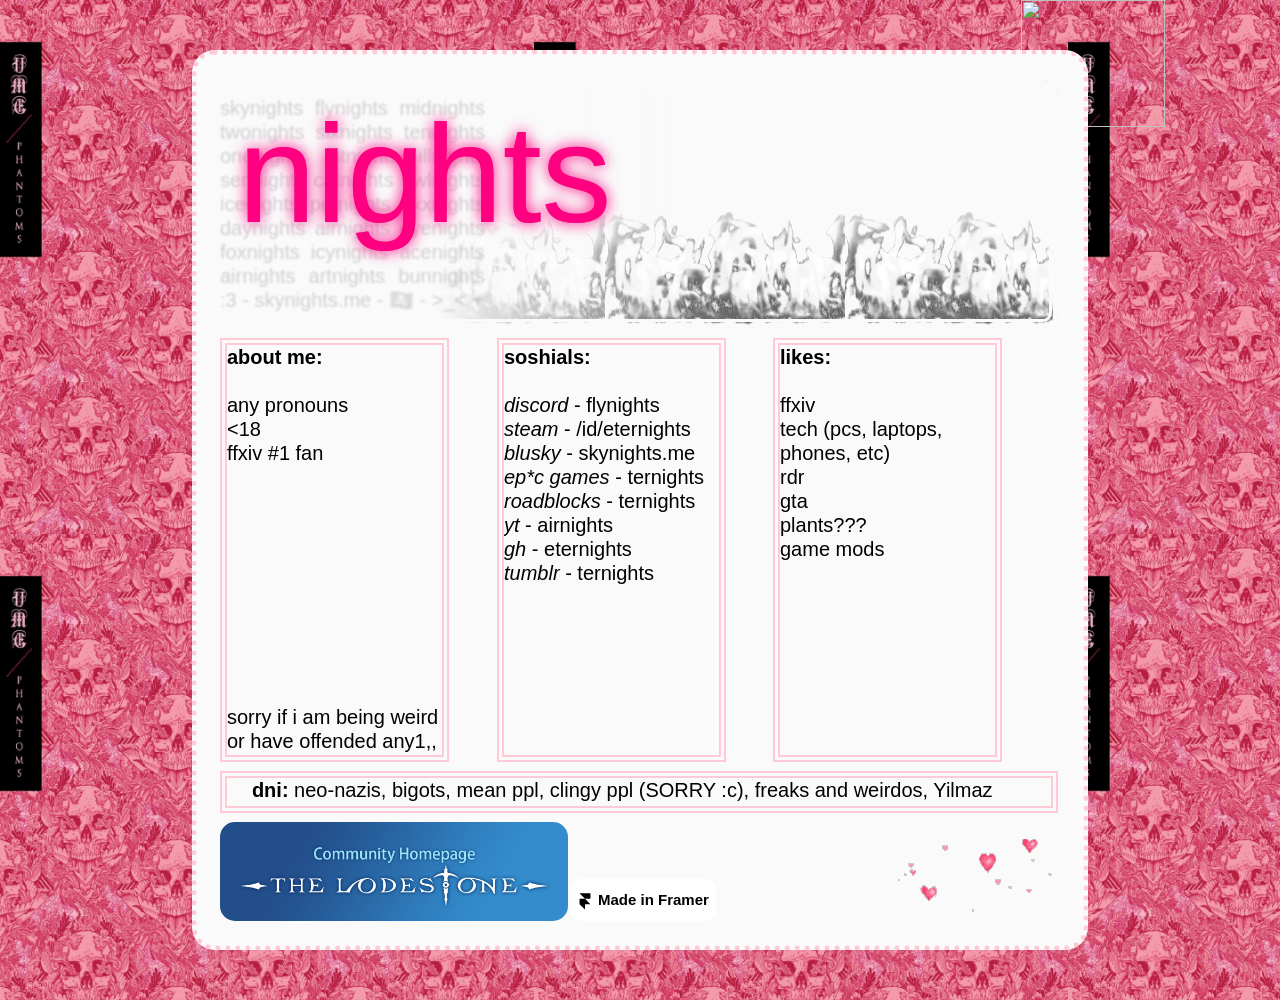
==== commit 5dfa4d5a: "yay" ====
--- a/index.html
+++ b/index.html
@@ -1,12 +1,52 @@
-<!doctype html><html lang=en dir=ltr class=scroll-smooth data-default-appearance=light data-auto-appearance=true><head><meta name=generator content="Hugo 0.147.3"><meta charset=utf-8><meta http-equiv=content-language content="en"><meta name=viewport content="width=device-width,initial-scale=1"><meta http-equiv=X-UA-Compatible content="ie=edge"><title>nights</title>
-<meta name=title content="nights"><meta name=description content="who am i..."><link rel=canonical href=https://eternights.github.io/><link rel=alternate type=application/rss+xml href=/index.xml title=nights><link rel=alternate type=application/json href=/index.json title=nights><link type=text/css rel=stylesheet href=/css/main.bundle.min.efc07c7b968eb1f318794aa6ccb94708a7712042d8529c345bdc008e70c7fe2e71536e9537ac72ee47b17bf42a9c6b98c35883311418f4afb514e91d737c12e3.css integrity="sha512-78B8e5aOsfMYeUqmzLlHCKdxIELYUpw0W9wAjnDH/i5xU26VN6xy7kexe/QqnGuYw1iDMRQY9K+1FOkdc3wS4w=="><script type=text/javascript src=/js/appearance.min.417b606bae041bc8808d52cfae8fc1ba13c93db0f0686f2ff2bcb3ff7850965aa012bc38c625d4ac15b0501a0c2eaf0b01d0a4e511d47447bc1bc3bbd22a783e.js integrity="sha512-QXtga64EG8iAjVLPro/BuhPJPbDwaG8v8ryz/3hQllqgErw4xiXUrBWwUBoMLq8LAdCk5RHUdEe8G8O70ip4Pg=="></script><script defer type=text/javascript id=script-bundle src=/js/main.bundle.min.38829a2d46667b3048ed12a339f7a49584d39596241b4e61e344c689c257fec016f6e18ea8a349c0a7e2b35a3ef0ab2aed556a64100ada730fc9666da5b7c29a.js integrity="sha512-OIKaLUZmezBI7RKjOfeklYTTlZYkG05h40TGicJX/sAW9uGOqKNJwKfis1o+8Ksq7VVqZBAK2nMPyWZtpbfCmg==" data-copy=Copy data-copied=Copied></script><script src=/lib/zoom/zoom.min.f592a181a15d2a5b042daa7f746c3721acf9063f8b6acd175d989129865a37d400ae0e85b640f9ad42cd98d1f8ad30931718cf8811abdcc5fcb264400d1a2b0c.js integrity="sha512-9ZKhgaFdKlsELap/dGw3Iaz5Bj+Las0XXZiRKYZaN9QArg6FtkD5rULNmNH4rTCTFxjPiBGr3MX8smRADRorDA=="></script><link rel=apple-touch-icon sizes=180x180 href=/apple-touch-icon.png><link rel=icon type=image/png sizes=32x32 href=/favicon-32x32.png><link rel=icon type=image/png sizes=16x16 href=/favicon-16x16.png><link rel=manifest href=/site.webmanifest><meta property="og:url" content="https://eternights.github.io/"><meta property="og:site_name" content="nights"><meta property="og:title" content="nights"><meta property="og:description" content="who am i..."><meta property="og:locale" content="en"><meta property="og:type" content="website"><meta name=twitter:card content="summary"><meta name=twitter:title content="nights"><meta name=twitter:description content="who am i..."><script type=application/ld+json>{"@context":"https://schema.org","@type":"WebSite","@id":"https:\/\/eternights.github.io\/","name":"nights","description":"who am i...","inLanguage":"en","url":"https:\/\/eternights.github.io\/","publisher":{"@type":"Person","name":"nights"}}</script><meta name=author content="nights"><link href=https://bsky.app/profile/eternights.github.io rel=me><link href=https://github.com/eternights rel=me><link href=https://gitlab.com/twonights rel=me><link href=https://www.goodreads.com/user/show/190316554-nights rel=me><link href=https://www.last.fm/user/aidennights rel=me><link href=https://beta.music.apple.com/profile/skynights rel=me><link href=https://www.reddit.com/user/eternights/ rel=me><link href=https://steamcommunity.com/id/eternights/ rel=me><link href=https://www.tumblr.com/blog/ternights rel=me><script src=/lib/jquery/jquery.slim.min.b0dca576e87d7eaa5850ae4e61759c065786cdb6489d68fcc82240539eebd5da522bdb4fda085ffd245808c8fe2acb2516408eb774ef26b5f6015fc6737c0ea8.js integrity="sha512-sNylduh9fqpYUK5OYXWcBleGzbZInWj8yCJAU57r1dpSK9tP2ghf/SRYCMj+KsslFkCOt3TvJrX2AV/Gc3wOqA=="></script><meta name=theme-color></head><body class="flex flex-col h-screen px-6 m-auto text-lg leading-7 max-w-7xl bg-neutral text-neutral-900 dark:bg-neutral-800 dark:text-neutral sm:px-14 md:px-24 lg:px-32 scrollbar-thin scrollbar-track-neutral-200 scrollbar-thumb-neutral-400 dark:scrollbar-track-neutral-800 dark:scrollbar-thumb-neutral-600"><div id=the-top class="absolute flex self-center"><a class="px-3 py-1 text-sm -translate-y-8 rounded-b-lg bg-primary-200 focus:translate-y-0 dark:bg-neutral-600" href=#main-content><span class="font-bold text-primary-600 ltr:pr-2 rtl:pl-2 dark:text-primary-400">&darr;</span>Skip to main content</a></div><div style=padding-left:0;padding-right:0;padding-top:2px;padding-bottom:3px class="main-menu flex items-center justify-between px-4 py-6 sm:px-6 md:justify-start gap-x-3"><div><a href=/ class=flex><span class=sr-only>nights</span>
-<img src=/author.png width=401 height=401 class="logo max-h-[5rem] max-w-[5rem] object-scale-down object-left nozoom" alt=nights></a></div><div class="flex flex-1 items-center justify-between"><nav class="flex space-x-3"><a href=/ class="text-base font-medium text-gray-500 hover:text-gray-900">nights</a></nav><nav class="hidden md:flex items-center gap-x-5 md:ml-12 h-12"><div class="flex items-center"><button id=appearance-switcher aria-label="Dark mode switcher" type=button class="text-base hover:text-primary-600 dark:hover:text-primary-400"><div class="flex items-center justify-center dark:hidden"><span class="relative block icon"><svg viewBox="0 0 512 512"><path fill="currentcolor" d="M32 256C32 132.2 132.3 32 255.8 32c11.36.0 29.7 1.668 40.9 3.746 9.616 1.777 11.75 14.63 3.279 19.44C245 86.5 211.2 144.6 211.2 207.8c0 109.7 99.71 193 208.3 172.3 9.561-1.805 16.28 9.324 10.11 16.95C387.9 448.6 324.8 480 255.8 480 132.1 480 32 379.6 32 256z"/></svg></span></div><div class="items-center justify-center hidden dark:flex"><span class="relative block icon"><svg viewBox="0 0 512 512"><path fill="currentcolor" d="M256 159.1c-53.02.0-95.1 42.98-95.1 95.1s41.2 96.9 95.1 96.9 95.1-42.98 95.1-95.1S309 159.1 256 159.1zM509.3 347l-63.2-91.9 63.15-91.01c6.332-9.125 1.104-21.74-9.826-23.72l-109-19.7-19.7-109c-1.975-10.93-14.59-16.16-23.72-9.824L256 65.89 164.1 2.736c-9.125-6.332-21.74-1.107-23.72 9.824L121.6 121.6 12.56 141.3C1.633 143.2-3.596 155.9 2.736 164.1L65.89 256 2.74 347.01c-6.332 9.125-1.105 21.74 9.824 23.72l109 19.7 19.7 109c1.975 10.93 14.59 16.16 23.72 9.824L256 446.1l91.01 63.15c9.127 6.334 21.75 1.107 23.72-9.822l19.7-109 109-19.7C510.4 368.8 515.6 356.1 509.3 347zM256 383.1c-70.69.0-127.1-57.31-127.1-127.1.0-70.69 57.31-127.1 127.1-127.1S383.1 186.2 383.1 256c0 70.7-56.4 127.1-127.1 127.1z"/></svg></span></div></button></div></nav><div class="flex md:hidden items-center gap-x-5 md:ml-12 h-12"><span></span>
-<button id=appearance-switcher-mobile aria-label="Dark mode switcher" type=button class="text-base hover:text-primary-600 dark:hover:text-primary-400 ltr:mr-1 rtl:ml-1"><div class="flex items-center justify-center dark:hidden"><span class="relative block icon"><svg viewBox="0 0 512 512"><path fill="currentcolor" d="M32 256C32 132.2 132.3 32 255.8 32c11.36.0 29.7 1.668 40.9 3.746 9.616 1.777 11.75 14.63 3.279 19.44C245 86.5 211.2 144.6 211.2 207.8c0 109.7 99.71 193 208.3 172.3 9.561-1.805 16.28 9.324 10.11 16.95C387.9 448.6 324.8 480 255.8 480 132.1 480 32 379.6 32 256z"/></svg></span></div><div class="items-center justify-center hidden dark:flex"><span class="relative block icon"><svg viewBox="0 0 512 512"><path fill="currentcolor" d="M256 159.1c-53.02.0-95.1 42.98-95.1 95.1s41.2 96.9 95.1 96.9 95.1-42.98 95.1-95.1S309 159.1 256 159.1zM509.3 347l-63.2-91.9 63.15-91.01c6.332-9.125 1.104-21.74-9.826-23.72l-109-19.7-19.7-109c-1.975-10.93-14.59-16.16-23.72-9.824L256 65.89 164.1 2.736c-9.125-6.332-21.74-1.107-23.72 9.824L121.6 121.6 12.56 141.3C1.633 143.2-3.596 155.9 2.736 164.1L65.89 256 2.74 347.01c-6.332 9.125-1.105 21.74 9.824 23.72l109 19.7 19.7 109c1.975 10.93 14.59 16.16 23.72 9.824L256 446.1l91.01 63.15c9.127 6.334 21.75 1.107 23.72-9.822l19.7-109 109-19.7C510.4 368.8 515.6 356.1 509.3 347zM256 383.1c-70.69.0-127.1-57.31-127.1-127.1.0-70.69 57.31-127.1 127.1-127.1S383.1 186.2 383.1 256c0 70.7-56.4 127.1-127.1 127.1z"/></svg></span></div></button></div></div><div class="-my-2 md:hidden"><label id=menu-button class=block></div></label></div></div><div class="relative flex flex-col grow"><main id=main-content class=grow><article class="max-w-full prose dark:prose-invert"><div class=relative><div class="absolute inset-x-0 bottom-0 h-1/2 bg-gray-100"></div><div class="mx-auto max-w-7xl p-0"><div class="relative sm:overflow-hidden"><div class="fixed inset-x-0 top-0" style=z-index:-10><img class="w-full h-[1000px] object-cover m-0 nozoom" src=/2025-04-13_17-02-22-307_eden%20ULTIMA%20%5Bwinter%5D.png role=presentation style=margin:0><div class="absolute inset-0 h-[1000px] bg-gradient-to-t from-neutral dark:from-neutral-800 to-transparent mix-blend-normal"></div><div class="opacity-60 absolute inset-0 h-[1000px] bg-gradient-to-t from-neutral dark:from-neutral-800 to-neutral-100 dark:to-neutral-800 mix-blend-normal"></div></div><div class="relative px-1 py-1 flex flex-col items-center justify-center text-center"><img class="mb-2 rounded-full h-36 w-36" width=144 height=144 alt=nights src=/author_hu_d9c65a579f16157b.png><h1 class="mb-2 text-4xl font-extrabold text-neutral-800 dark:text-neutral-200">nights</h1><h2 class="mt-0 mb-0 text-xl text-neutral-800 dark:text-neutral-300">any pronouns</h2><div class="mt-3 mb-10 text-2xl"><div class="flex flex-wrap"><a class="px-1 hover:text-primary-400 text-primary-800 dark:text-primary-200" href=https://bsky.app/profile/eternights.github.io target=_blank aria-label=Bluesky rel="me noopener noreferrer"><span class="relative block icon"><svg viewBox="0 0 512 512"><path fill="currentcolor" d="M256 232.562c-21.183-41.196-78.868-117.97-132.503-155.834-51.378-36.272-70.978-29.987-83.828-24.181-14.872 6.72-17.577 29.554-17.577 42.988.0 13.433 7.365 110.138 12.169 126.281 15.873 53.336 72.376 71.358 124.413 65.574 2.66-.395 5.357-.759 8.089-1.097-2.68.429-5.379.796-8.089 1.097-76.259 11.294-143.984 39.085-55.158 137.972C201.224 526.527 237.424 403.67 256 341.379c18.576 62.291 39.972 180.718 150.734 83.983 83.174-83.983 22.851-126.674-53.408-137.969-2.71-.302-5.409-.667-8.089-1.096 2.732.337 5.429.702 8.089 1.096 52.037 5.785 108.54-12.239 124.413-65.574 4.804-16.142 12.169-112.847 12.169-126.281.0-13.434-2.705-36.267-17.577-42.988-12.85-5.806-32.45-12.09-83.829 24.181C334.868 114.595 277.183 191.366 256 232.562z"/></svg>
-</span></a><a class="px-1 hover:text-primary-400 text-primary-800 dark:text-primary-200" href=https://github.com/eternights target=_blank aria-label=Github rel="me noopener noreferrer"><span class="relative block icon"><svg viewBox="0 0 496 512"><path fill="currentcolor" d="M165.9 397.4c0 2-2.3 3.6-5.2 3.6-3.3.3-5.6-1.3-5.6-3.6.0-2 2.3-3.6 5.2-3.6 3-.3 5.6 1.3 5.6 3.6zm-31.1-4.5c-.7 2 1.3 4.3 4.3 4.9 2.6 1 5.6.0 6.2-2s-1.3-4.3-4.3-5.2c-2.6-.7-5.5.3-6.2 2.3zm44.2-1.7c-2.9.7-4.9 2.6-4.6 4.9.3 2 2.9 3.3 5.9 2.6 2.9-.7 4.9-2.6 4.6-4.6-.3-1.9-3-3.2-5.9-2.9zM244.8 8C106.1 8 0 113.3.0 252c0 110.9 69.8 205.8 169.5 239.2 12.8 2.3 17.3-5.6 17.3-12.1.0-6.2-.3-40.4-.3-61.4.0.0-70 15-84.7-29.8.0.0-11.4-29.1-27.8-36.6.0.0-22.9-15.7 1.6-15.4.0.0 24.9 2 38.6 25.8 21.9 38.6 58.6 27.5 72.9 20.9 2.3-16 8.8-27.1 16-33.7-55.9-6.2-112.3-14.3-112.3-110.5.0-27.5 7.6-41.3 23.6-58.9-2.6-6.5-11.1-33.3 2.6-67.9 20.9-6.5 69 27 69 27 20-5.6 41.5-8.5 62.8-8.5s42.8 2.9 62.8 8.5c0 0 48.1-33.6 69-27 13.7 34.7 5.2 61.4 2.6 67.9 16 17.7 25.8 31.5 25.8 58.9.0 96.5-58.9 104.2-114.8 110.5 9.2 7.9 17 22.9 17 46.4.0 33.7-.3 75.4-.3 83.6.0 6.5 4.6 14.4 17.3 12.1C428.2 457.8 496 362.9 496 252 496 113.3 383.5 8 244.8 8zM97.2 352.9c-1.3 1-1 3.3.7 5.2 1.6 1.6 3.9 2.3 5.2 1 1.3-1 1-3.3-.7-5.2-1.6-1.6-3.9-2.3-5.2-1zm-10.8-8.1c-.7 1.3.3 2.9 2.3 3.9 1.6 1 3.6.7 4.3-.7.7-1.3-.3-2.9-2.3-3.9-2-.6-3.6-.3-4.3.7zm32.4 35.6c-1.6 1.3-1 4.3 1.3 6.2 2.3 2.3 5.2 2.6 6.5 1 1.3-1.3.7-4.3-1.3-6.2-2.2-2.3-5.2-2.6-6.5-1zm-11.4-14.7c-1.6 1-1.6 3.6.0 5.9 1.6 2.3 4.3 3.3 5.6 2.3 1.6-1.3 1.6-3.9.0-6.2-1.4-2.3-4-3.3-5.6-2z"/></svg>
-</span></a><a class="px-1 hover:text-primary-400 text-primary-800 dark:text-primary-200" href=https://gitlab.com/twonights target=_blank aria-label=Gitlab rel="me noopener noreferrer"><span class="relative block icon"><svg viewBox="0 0 512 512"><path fill="currentcolor" d="M510.486 284.482l-27.262-83.963c.012.038.016.077.028.115-.013-.044-.021-.088-.033-.132v-.01L429.1 33.871a21.328 21.328.0 00-20.445-14.6A21.038 21.038.0 00388.466 34L337.094 192.154H175L123.533 33.989A21.033 21.033.0 00103.35 19.274h-.113A21.467 21.467.0 0082.86 34L28.888 200.475l-.008.021v0c-.013.042-.019.084-.033.127.012-.038.017-.077.029-.115L1.514 284.482a30.6 30.6.0 0011.117 34.283L248.893 490.427c.035.026.074.041.109.067.1.072.2.146.3.214-.1-.065-.187-.136-.282-.2.015.012.033.02.05.031s.027.015.041.024h.006a11.992 11.992.0 001.137.7c.054.03.1.068.157.1.033.016.064.038.1.054s.053.02.077.032.038.015.056.023c.044.021.092.034.136.057.205.1.421.178.633.264.2.082.389.177.592.248l.025.011c.034.012.064.028.1.04s.083.032.125.046l.05.012c.053.016.11.024.163.039.019.006.042.009.063.015.284.086.579.148.872.213.115.026.225.062.341.083.017.0.032.009.05.012.038.008.073.021.112.027.062.011.122.031.186.04.049.007.1.0.151.012h.033a11.918 11.918.0 001.7.136h.019a11.971 11.971.0 001.7-.136h.033c.05-.008.1.0.153-.012s.124-.029.187-.04c.038-.006.073-.019.11-.027.017.0.032-.009.049-.012.118-.023.231-.059.349-.084.288-.064.578-.126.861-.21.019-.006.039-.008.059-.014.055-.017.113-.024.169-.041.016-.006.035-.007.051-.012.044-.013.086-.032.129-.047s.063-.028.1-.041l.026-.01c.214-.076.417-.175.627-.261s.394-.154.584-.245c.047-.023.1-.036.142-.059.018-.009.04-.015.058-.024s.053-.02.078-.033.068-.04.1-.056c.056-.028.106-.069.161-.1a12.341 12.341.0 001.132-.695c.029-.02.062-.035.092-.056.008-.006.017-.009.024-.015.035-.026.076-.043.11-.068l236.3-171.666A30.6 30.6.0 00510.486 284.482zM408.8 49.48l46.342 142.674H362.46zm-305.6.0 46.428 142.675H56.948zM26.817 299.251a6.526 6.526.0 01-2.361-7.308l20.34-62.42L193.835 420.6zm38.245-82.972h92.411L223.354 419.22zm183.416 273.83c-.047-.038-.092-.079-.138-.118-.009-.008-.018-.018-.028-.026-.091-.075-.18-.152-.268-.231-.172-.15-.341-.3-.5-.462.014.012.029.022.043.035l.055.046a12.191 12.191.0 001.091.929l.012.011c.018.013.033.03.051.045C248.689 490.263 248.58 490.19 248.478 490.109zm7.514-48.482L217.226 322.21 182.839 216.279H329.253zm7.935 48.107c-.091.079-.178.157-.27.233l-.032.028c-.047.038-.091.079-.136.117-.1.08-.209.152-.313.229.018-.013.033-.032.053-.044l.009-.009a11.69 11.69.0 001.086-.926c.014-.013.03-.024.044-.036s.038-.03.054-.047C264.262 489.435 264.1 489.586 263.927 489.734zm90.7-273.455h92.4l-18.91 24.23-139.468 178.7zm130.567 82.967L318.2 420.563 467.284 229.538l20.258 62.393A6.528 6.528.0 01485.189 299.246z"/></svg>
-</span></a><a class="px-1 hover:text-primary-400 text-primary-800 dark:text-primary-200" href=https://www.goodreads.com/user/show/190316554-nights target=_blank aria-label=Goodreads rel="me noopener noreferrer"><span class="relative block icon"><svg viewBox="0 0 448 512"><path fill="currentcolor" d="M299.9 191.2c5.1 37.3-4.7 79-35.9 100.7-22.3 15.5-52.8 14.1-70.8 5.7-37.1-17.3-49.5-58.6-46.8-97.2 4.3-60.9 40.9-87.9 75.3-87.5 46.9-.2 71.8 31.8 78.2 78.3zM448 88v336c0 30.9-25.1 56-56 56H56c-30.9.0-56-25.1-56-56V88c0-30.9 25.1-56 56-56h336c30.9.0 56 25.1 56 56zM330 313.2s-.1-34-.1-217.3h-29v40.3c-.8.3-1.2-.5-1.6-1.2-9.6-20.7-35.9-46.3-76-46-51.9.4-87.2 31.2-100.6 77.8-4.3 14.9-5.8 30.1-5.5 45.6 1.7 77.9 45.1 117.8 112.4 115.2 28.9-1.1 54.5-17 69-45.2.5-1 1.1-1.9 1.7-2.9.2.1.4.1.6.2.3 3.8.2 30.7.1 34.5-.2 14.8-2 29.5-7.2 43.5-7.8 21-22.3 34.7-44.5 39.5-17.8 3.9-35.6 3.8-53.2-1.2-21.5-6.1-36.5-19-41.1-41.8-.3-1.6-1.3-1.3-2.3-1.3h-26.8c.8 10.6 3.2 20.3 8.5 29.2 24.2 40.5 82.7 48.5 128.2 37.4 49.9-12.3 67.3-54.9 67.4-106.3z"/></svg>
-</span></a><a class="px-1 hover:text-primary-400 text-primary-800 dark:text-primary-200" href=https://www.last.fm/user/aidennights target=_blank aria-label=Lastfm rel="me noopener noreferrer"><span class="relative block icon"><svg viewBox="0 0 512 512"><path fill="currentcolor" d="M225.8 367.1l-18.8-51s-30.5 34-76.2 34c-40.5.0-69.2-35.2-69.2-91.5.0-72.1 36.4-97.9 72.1-97.9 66.5.0 74.8 53.3 100.9 134.9 18.8 56.9 54 102.6 155.4 102.6 72.7.0 122-22.3 122-80.9.0-72.9-62.7-80.6-115-92.1-25.8-5.9-33.4-16.4-33.4-34 0-19.9 15.8-31.7 41.6-31.7 28.2.0 43.4 10.6 45.7 35.8l58.6-7c-4.7-52.8-41.1-74.5-100.9-74.5-52.8.0-104.4 19.9-104.4 83.9.0 39.9 19.4 65.1 68 76.8 44.9 10.6 79.8 13.8 79.8 45.7.0 21.7-21.1 30.5-61 30.5-59.2.0-83.9-31.1-97.9-73.9-32-96.8-43.6-163-161.3-163C45.7 113.8.0 168.3.0 261c0 89.1 45.7 137.2 127.9 137.2 66.2.0 97.9-31.1 97.9-31.1z"/></svg>
-</span></a><a class="px-1 hover:text-primary-400 text-primary-800 dark:text-primary-200" href=https://beta.music.apple.com/profile/skynights target=_blank aria-label=Music rel="me noopener noreferrer"><span class="relative block icon"><svg viewBox="0 0 448 512"><path fill="currentcolor" d="M511.1 367.1c0 44.18-42.98 80-95.1 80s-95.1-35.82-95.1-79.1c0-44.18 42.98-79.1 95.1-79.1 11.28.0 21.95 1.92 32.01 4.898V148.1L192 224l-.0023 208.1C191.1 476.2 149 512 95.1 512S0 476.2.0 432c0-44.18 42.98-79.1 95.1-79.1 11.28.0 21.95 1.92 32 4.898V126.5c0-12.97 10.06-26.63 22.41-30.52l319.1-94.49C472.1.6615 477.3.0 480 0c17.66.0 31.97 14.34 32 31.99L511.1 367.1z"/></svg>
-</span></a><a class="px-1 hover:text-primary-400 text-primary-800 dark:text-primary-200" href=https://www.reddit.com/user/eternights/ target=_blank aria-label=Reddit rel="me noopener noreferrer"><span class="relative block icon"><svg viewBox="0 0 512 512"><path fill="currentcolor" d="M201.5 305.5c-13.8.0-24.9-11.1-24.9-24.6.0-13.8 11.1-24.9 24.9-24.9 13.6.0 24.6 11.1 24.6 24.9.0 13.6-11.1 24.6-24.6 24.6zM504 256c0 137-111 248-248 248S8 393 8 256 119 8 256 8s248 111 248 248zm-132.3-41.2c-9.4.0-17.7 3.9-23.8 10-22.4-15.5-52.6-25.5-86.1-26.6l17.4-78.3 55.4 12.5c0 13.6 11.1 24.6 24.6 24.6 13.8.0 24.9-11.3 24.9-24.9s-11.1-24.9-24.9-24.9c-9.7.0-18 5.8-22.1 13.8l-61.2-13.6c-3-.8-6.1 1.4-6.9 4.4l-19.1 86.4c-33.2 1.4-63.1 11.3-85.5 26.8-6.1-6.4-14.7-10.2-24.1-10.2-34.9.0-46.3 46.9-14.4 62.8-1.1 5-1.7 10.2-1.7 15.5.0 52.6 59.2 95.2 132 95.2 73.1.0 132.3-42.6 132.3-95.2.0-5.3-.6-10.8-1.9-15.8 31.3-16 19.8-62.5-14.9-62.5zM302.8 331c-18.2 18.2-76.1 17.9-93.6.0-2.2-2.2-6.1-2.2-8.3.0-2.5 2.5-2.5 6.4.0 8.6 22.8 22.8 87.3 22.8 110.2.0 2.5-2.2 2.5-6.1.0-8.6-2.2-2.2-6.1-2.2-8.3.0zm7.7-75c-13.6.0-24.6 11.1-24.6 24.9.0 13.6 11.1 24.6 24.6 24.6 13.8.0 24.9-11.1 24.9-24.6.0-13.8-11-24.9-24.9-24.9z"/></svg>
-</span></a><a class="px-1 hover:text-primary-400 text-primary-800 dark:text-primary-200" href=https://steamcommunity.com/id/eternights/ target=_blank aria-label=Steam rel="me noopener noreferrer"><span class="relative block icon"><svg viewBox="0 0 496 512"><path fill="currentcolor" d="M496 256c0 137-111.2 248-248.4 248-113.8.0-209.6-76.3-239-180.4l95.2 39.3c6.4 32.1 34.9 56.4 68.9 56.4 39.2.0 71.9-32.4 70.2-73.5l84.5-60.2c52.1 1.3 95.8-40.9 95.8-93.5.0-51.6-42-93.5-93.7-93.5s-93.7 42-93.7 93.5v1.2L176.6 279c-15.5-.9-30.7 3.4-43.5 12.1L0 236.1C10.2 108.4 117.1 8 247.6 8 384.8 8 496 119 496 256zM155.7 384.3l-30.5-12.6a52.79 52.79.0 0027.2 25.8c26.9 11.2 57.8-1.6 69-28.4 5.4-13 5.5-27.3.1-40.3S206 305.6 193 300.2c-12.9-5.4-26.7-5.2-38.9-.6l31.5 13c19.8 8.2 29.2 30.9 20.9 50.7-8.3 19.9-31 29.2-50.8 21zm173.8-129.9c-34.4.0-62.4-28-62.4-62.3s28-62.3 62.4-62.3 62.4 28 62.4 62.3-27.9 62.3-62.4 62.3zm.1-15.6c25.9.0 46.9-21 46.9-46.8.0-25.9-21-46.8-46.9-46.8s-46.9 21-46.9 46.8c.1 25.8 21.1 46.8 46.9 46.8z"/></svg>
-</span></a><a class="px-1 hover:text-primary-400 text-primary-800 dark:text-primary-200" href=https://www.tumblr.com/blog/ternights target=_blank aria-label=Tumblr rel="me noopener noreferrer"><span class="relative block icon"><svg viewBox="0 0 320 512"><path fill="currentcolor" d="M309.8 480.3c-13.6 14.5-50 31.7-97.4 31.7-120.8.0-147-88.8-147-140.6v-144H17.9c-5.5.0-10-4.5-10-10v-68c0-7.2 4.5-13.6 11.3-16 62-21.8 81.5-76 84.3-117.1.8-11 6.5-16.3 16.1-16.3h70.9c5.5.0 10 4.5 10 10v115.2h83c5.5.0 10 4.4 10 9.9v81.7c0 5.5-4.5 10-10 10h-83.4V360c0 34.2 23.7 53.6 68 35.8 4.8-1.9 9-3.2 12.7-2.2 3.5.9 5.8 3.4 7.4 7.9l22 64.3c1.8 5 3.3 10.6-.4 14.5z"/></svg></span></a></div></div><section class="prose dark:prose-invert"></section></div></div></div></div></article><section></section></main><footer id=site-footer class="py-10 print:hidden"><div class="flex items-center justify-between"><p class="text-sm text-neutral-500 dark:text-neutral-400">MIT license — copyright (c) 2025 nicole nights</p><p class="text-xs text-neutral-500 dark:text-neutral-400">Powered by <a class="hover:underline hover:decoration-primary-400 hover:text-primary-500" href=https://gohugo.io/ target=_blank rel="noopener noreferrer">Hugo</a> & <a class="hover:underline hover:decoration-primary-400 hover:text-primary-500" href=https://blowfish.page/ target=_blank rel="noopener noreferrer">Blowfish</a></p></div><script>mediumZoom(document.querySelectorAll("img:not(.nozoom)"),{margin:24,background:"rgba(0,0,0,0.5)",scrollOffset:0})</script><script type=text/javascript src=/js/process.min.ee03488f19c93c2efb199e2e3014ea5f3cb2ce7d45154adb3399a158cac27ca52831db249ede5bb602700ef87eb02434139de0858af1818ab0fb4182472204a4.js integrity="sha512-7gNIjxnJPC77GZ4uMBTqXzyyzn1FFUrbM5mhWMrCfKUoMdsknt5btgJwDvh+sCQ0E53ghYrxgYqw+0GCRyIEpA=="></script></footer></div></body></html>+<!doctype html>
+
+<html>
+<head>
+    <meta charset="utf-8">
+    
+    
+    
+    
+    
+    
+    <meta name="viewport" content="width=1200">
+    <meta name="generator" content="Framer de5a9b5">
+    <title>skynights(dot)me</title>
+    <meta name="description" content="my (nights) site">
+    <link rel="icon" type="image/png" href="/assets/favicon-96x96.png" sizes="96x96" />
+    <link rel="icon" type="image/svg+xml" href="/assets/favicon.svg" />
+    <link rel="shortcut icon" href="/assets/favicon.ico" />
+    <link rel="apple-touch-icon" sizes="180x180" href="/assets/apple-touch-icon.png" />
+    <meta name="apple-mobile-web-app-title" content="nights" />
+    <link rel="manifest" href="/assets/site.webmanifest" />
+    
+    <meta property="og:type" content="website">
+    <meta property="og:title" content="nights' website">
+    <meta property="og:description" content="my about me">
+    
+    <link href="https://fonts.gstatic.com" rel="preconnect" crossorigin>
+    <meta name="robots" content="max-image-preview:large"><style data-framer-css-ssr-minified data-framer-components="framer-lib-cursors-host framer-IFSO7">html,body,#main{margin:0;padding:0;box-sizing:border-box}:root{-webkit-font-smoothing:antialiased;-moz-osx-font-smoothing:grayscale}*{box-sizing:border-box;-webkit-font-smoothing:inherit}h1,h2,h3,h4,h5,h6,p,figure{margin:0}body,input,textarea,select,button{font-size:12px;font-family:sans-serif}body{--token-f5d2e17e-b6c2-4c2c-a541-79d37899200a: rgb(250, 250, 250);--token-ac852632-00f3-4185-84c6-7bf85fed330c: rgb(255, 201, 214)}#__framer-badge-container{position:fixed;bottom:0;padding:20px;width:100%;display:flex;justify-content:right;pointer-events:none;z-index:314159}.__framer-badge{pointer-events:auto}@font-face{font-family:Just Me Again Down Here;font-style:normal;font-weight:400;font-display:block;src:url(https://fonts.gstatic.com/s/justmeagaindownhere/v24/MwQmbgXtz-Wc6RUEGNMc0QpRrfUh2hSdBBMoAtwOtKHAcw.woff2) format("woff2");unicode-range:U+0100-02BA,U+02BD-02C5,U+02C7-02CC,U+02CE-02D7,U+02DD-02FF,U+0304,U+0308,U+0329,U+1D00-1DBF,U+1E00-1E9F,U+1EF2-1EFF,U+2020,U+20A0-20AB,U+20AD-20C0,U+2113,U+2C60-2C7F,U+A720-A7FF}@font-face{font-family:Just Me Again Down Here;font-style:normal;font-weight:400;font-display:block;src:url(https://fonts.gstatic.com/s/justmeagaindownhere/v24/MwQmbgXtz-Wc6RUEGNMc0QpRrfUh2hSdBBMoAtwAtKE.woff2) format("woff2");unicode-range:U+0000-00FF,U+0131,U+0152-0153,U+02BB-02BC,U+02C6,U+02DA,U+02DC,U+0304,U+0308,U+0329,U+2000-206F,U+20AC,U+2122,U+2191,U+2193,U+2212,U+2215,U+FEFF,U+FFFD}@font-face{font-family:Inter;src:url(https://framerusercontent.com/assets/hyOgCu0Xnghbimh0pE8QTvtt2AU.woff2);font-display:swap;font-style:normal;font-weight:600;unicode-range:U+0460-052F,U+1C80-1C88,U+20B4,U+2DE0-2DFF,U+A640-A69F,U+FE2E-FE2F}@font-face{font-family:Inter;src:url(https://framerusercontent.com/assets/NeGmSOXrPBfEFIy5YZeHq17LEDA.woff2);font-display:swap;font-style:normal;font-weight:600;unicode-range:U+0301,U+0400-045F,U+0490-0491,U+04B0-04B1,U+2116}@font-face{font-family:Inter;src:url(https://framerusercontent.com/assets/oYaAX5himiTPYuN8vLWnqBbfD2s.woff2);font-display:swap;font-style:normal;font-weight:600;unicode-range:U+1F00-1FFF}@font-face{font-family:Inter;src:url(https://framerusercontent.com/assets/lEJLP4R0yuCaMCjSXYHtJw72M.woff2);font-display:swap;font-style:normal;font-weight:600;unicode-range:U+0370-03FF}@font-face{font-family:Inter;src:url(https://framerusercontent.com/assets/cRJyLNuTJR5jbyKzGi33wU9cqIQ.woff2);font-display:swap;font-style:normal;font-weight:600;unicode-range:U+0100-024F,U+0259,U+1E00-1EFF,U+2020,U+20A0-20AB,U+20AD-20CF,U+2113,U+2C60-2C7F,U+A720-A7FF}@font-face{font-family:Inter;src:url(https://framerusercontent.com/assets/1ZFS7N918ojhhd0nQWdj3jz4w.woff2);font-display:swap;font-style:normal;font-weight:600;unicode-range:U+0000-00FF,U+0131,U+0152-0153,U+02BB-02BC,U+02C6,U+02DA,U+02DC,U+2000-206F,U+2074,U+20AC,U+2122,U+2191,U+2193,U+2212,U+2215,U+FEFF,U+FFFD}@font-face{font-family:Inter;src:url(https://framerusercontent.com/assets/A0Wcc7NgXMjUuFdquHDrIZpzZw0.woff2);font-display:swap;font-style:normal;font-weight:600;unicode-range:U+0102-0103,U+0110-0111,U+0128-0129,U+0168-0169,U+01A0-01A1,U+01AF-01B0,U+1EA0-1EF9,U+20AB}@font-face{font-family:Inter Placeholder;src:local("Arial");ascent-override:89.79%;descent-override:22.36%;line-gap-override:0%;size-adjust:107.89%}body{--framer-will-change-override: none}@supports (background: -webkit-named-image(i)) and (not (grid-template-rows: subgrid)){body{--framer-will-change-override: transform}}[data-framer-component-type]{position:absolute}[data-framer-component-type=Text]{cursor:inherit}[data-framer-component-text-autosized] *{white-space:pre}[data-framer-component-type=Text]>*{text-align:var(--framer-text-alignment, start)}[data-framer-component-type=Text] span span,[data-framer-component-type=Text] p span,[data-framer-component-type=Text] h1 span,[data-framer-component-type=Text] h2 span,[data-framer-component-type=Text] h3 span,[data-framer-component-type=Text] h4 span,[data-framer-component-type=Text] h5 span,[data-framer-component-type=Text] h6 span{display:block}[data-framer-component-type=Text] span span span,[data-framer-component-type=Text] p span span,[data-framer-component-type=Text] h1 span span,[data-framer-component-type=Text] h2 span span,[data-framer-component-type=Text] h3 span span,[data-framer-component-type=Text] h4 span span,[data-framer-component-type=Text] h5 span span,[data-framer-component-type=Text] h6 span span{display:unset}[data-framer-component-type=Text] div div span,[data-framer-component-type=Text] a div span,[data-framer-component-type=Text] span span span,[data-framer-component-type=Text] p span span,[data-framer-component-type=Text] h1 span span,[data-framer-component-type=Text] h2 span span,[data-framer-component-type=Text] h3 span span,[data-framer-component-type=Text] h4 span span,[data-framer-component-type=Text] h5 span span,[data-framer-component-type=Text] h6 span span,[data-framer-component-type=Text] a{font-family:var(--font-family);font-style:var(--font-style);font-weight:min(calc(var(--framer-font-weight-increase, 0) + var(--font-weight, 400)),900);color:var(--text-color);letter-spacing:var(--letter-spacing);font-size:var(--font-size);text-transform:var(--text-transform);--text-decoration: var(--framer-text-decoration-style, solid) var(--framer-text-decoration, none) var(--framer-text-decoration-color, currentcolor) var(--framer-text-decoration-thickness, auto);--text-decoration-skip-ink: var(--framer-text-decoration-skip-ink);--text-underline-offset: var(--framer-text-decoration-offset);line-height:var(--line-height)}[data-framer-component-type=Text] div div span,[data-framer-component-type=Text] a div span,[data-framer-component-type=Text] span span span,[data-framer-component-type=Text] p span span,[data-framer-component-type=Text] h1 span span,[data-framer-component-type=Text] h2 span span,[data-framer-component-type=Text] h3 span span,[data-framer-component-type=Text] h4 span span,[data-framer-component-type=Text] h5 span span,[data-framer-component-type=Text] h6 span span,[data-framer-component-type=Text] a{--font-family: var(--framer-font-family);--font-style: var(--framer-font-style);--font-weight: var(--framer-font-weight);--text-color: var(--framer-text-color);--letter-spacing: var(--framer-letter-spacing);--font-size: var(--framer-font-size);--text-transform: var(--framer-text-transform);--text-decoration: var(--framer-text-decoration-style, solid) var(--framer-text-decoration, none) var(--framer-text-decoration-color, currentcolor) var(--framer-text-decoration-thickness, auto);--text-decoration-skip-ink: var(--framer-text-decoration-skip-ink);--text-underline-offset: var(--framer-text-decoration-offset);--line-height: var(--framer-line-height)}[data-framer-component-type=Text] a,[data-framer-component-type=Text] a div span,[data-framer-component-type=Text] a span span span,[data-framer-component-type=Text] a p span span,[data-framer-component-type=Text] a h1 span span,[data-framer-component-type=Text] a h2 span span,[data-framer-component-type=Text] a h3 span span,[data-framer-component-type=Text] a h4 span span,[data-framer-component-type=Text] a h5 span span,[data-framer-component-type=Text] a h6 span span{--font-family: var(--framer-link-font-family, var(--framer-font-family));--font-style: var(--framer-link-font-style, var(--framer-font-style));--font-weight: var(--framer-link-font-weight, var(--framer-font-weight));--text-color: var(--framer-link-text-color, var(--framer-text-color));--font-size: var(--framer-link-font-size, var(--framer-font-size));--text-transform: var(--framer-link-text-transform, var(--framer-text-transform));--text-decoration: var(--framer-link-text-decoration-style, var(--framer-text-decoration-style, solid)) var(--framer-link-text-decoration, var(--framer-text-decoration, none)) var(--framer-link-text-decoration-color, var(--framer-text-decoration-color, currentcolor)) var(--framer-link-text-decoration-thickness, var(--framer-text-decoration-thickness, auto));--text-decoration-skip-ink: var(--framer-link-text-decoration-skip-ink, var(--framer-text-decoration-skip-ink));--text-underline-offset: var(--framer-link-text-decoration-offset, var(--framer-text-decoration-offset))}[data-framer-component-type=Text] a:hover,[data-framer-component-type=Text] a div span:hover,[data-framer-component-type=Text] a span span span:hover,[data-framer-component-type=Text] a p span span:hover,[data-framer-component-type=Text] a h1 span span:hover,[data-framer-component-type=Text] a h2 span span:hover,[data-framer-component-type=Text] a h3 span span:hover,[data-framer-component-type=Text] a h4 span span:hover,[data-framer-component-type=Text] a h5 span span:hover,[data-framer-component-type=Text] a h6 span span:hover{--font-family: var(--framer-link-hover-font-family, var(--framer-link-font-family, var(--framer-font-family)));--font-style: var(--framer-link-hover-font-style, var(--framer-link-font-style, var(--framer-font-style)));--font-weight: var(--framer-link-hover-font-weight, var(--framer-link-font-weight, var(--framer-font-weight)));--text-color: var(--framer-link-hover-text-color, var(--framer-link-text-color, var(--framer-text-color)));--font-size: var(--framer-link-hover-font-size, var(--framer-link-font-size, var(--framer-font-size)));--text-transform: var(--framer-link-hover-text-transform, var(--framer-link-text-transform, var(--framer-text-transform)));--text-decoration: var(--framer-link-hover-text-decoration-style, var(--framer-link-text-decoration-style, var(--framer-text-decoration-style, solid))) var(--framer-link-hover-text-decoration, var(--framer-link-text-decoration, var(--framer-text-decoration, none))) var(--framer-link-hover-text-decoration-color, var(--framer-link-text-decoration-color, var(--framer-text-decoration-color, currentcolor))) var(--framer-link-hover-text-decoration-thickness, var(--framer-link-text-decoration-thickness, var(--framer-text-decoration-thickness, auto)));--text-decoration-skip-ink: var(--framer-link-hover-text-decoration-skip-ink, var(--framer-link-text-decoration-skip-ink, var(--framer-text-decoration-skip-ink)));--text-underline-offset: var(--framer-link-hover-text-decoration-offset, var(--framer-link-text-decoration-offset, var(--framer-text-decoration-offset)))}[data-framer-component-type=Text].isCurrent a,[data-framer-component-type=Text].isCurrent a div span,[data-framer-component-type=Text].isCurrent a span span span,[data-framer-component-type=Text].isCurrent a p span span,[data-framer-component-type=Text].isCurrent a h1 span span,[data-framer-component-type=Text].isCurrent a h2 span span,[data-framer-component-type=Text].isCurrent a h3 span span,[data-framer-component-type=Text].isCurrent a h4 span span,[data-framer-component-type=Text].isCurrent a h5 span span,[data-framer-component-type=Text].isCurrent a h6 span span{--font-family: var(--framer-link-current-font-family, var(--framer-link-font-family, var(--framer-font-family)));--font-style: var(--framer-link-current-font-style, var(--framer-link-font-style, var(--framer-font-style)));--font-weight: var(--framer-link-current-font-weight, var(--framer-link-font-weight, var(--framer-font-weight)));--text-color: var(--framer-link-current-text-color, var(--framer-link-text-color, var(--framer-text-color)));--font-size: var(--framer-link-current-font-size, var(--framer-link-font-size, var(--framer-font-size)));--text-transform: var(--framer-link-current-text-transform, var(--framer-link-text-transform, var(--framer-text-transform)));--text-decoration: var(--framer-link-current-text-decoration-style, var(--framer-link-text-decoration-style, var(--framer-text-decoration-style, solid))) var(--framer-link-current-text-decoration, var(--framer-link-text-decoration, var(--framer-text-decoration, none))) var(--framer-link-current-text-decoration-color, var(--framer-link-text-decoration-color, var(--framer-text-decoration-color, currentcolor))) var(--framer-link-current-text-decoration-thickness, var(--framer-link-text-decoration-thickness, var(--framer-text-decoration-thickness, auto)));--text-decoration-skip-ink: var(--framer-link-current-text-decoration-skip-ink, var(--framer-link-text-decoration-skip-ink, var(--framer-text-decoration-skip-ink)));--text-underline-offset: var(--framer-link-current-text-decoration-offset, var(--framer-link-text-decoration-offset, var(--framer-text-decoration-offset)))}p.framer-text,div.framer-text,figure.framer-text,h1.framer-text,h2.framer-text,h3.framer-text,h4.framer-text,h5.framer-text,h6.framer-text,ol.framer-text,ul.framer-text{margin:0;padding:0}p.framer-text,div.framer-text,h1.framer-text,h2.framer-text,h3.framer-text,h4.framer-text,h5.framer-text,h6.framer-text,li.framer-text,ol.framer-text,ul.framer-text,span.framer-text:not([data-text-fill]){font-family:var(--framer-blockquote-font-family, var(--framer-font-family, Inter, Inter Placeholder, sans-serif));font-style:var(--framer-blockquote-font-style, var(--framer-font-style, normal));font-weight:var(--framer-blockquote-font-weight, var(--framer-font-weight, 400));color:var(--framer-blockquote-text-color, var(--framer-text-color, #000));font-size:calc(var(--framer-blockquote-font-size, var(--framer-font-size, 16px)) * var(--framer-font-size-scale, 1));letter-spacing:var(--framer-blockquote-letter-spacing, var(--framer-letter-spacing, 0));text-transform:var(--framer-blockquote-text-transform, var(--framer-text-transform, none));text-decoration-line:var(--framer-blockquote-text-decoration, var(--framer-text-decoration, initial));text-decoration-style:var(--framer-blockquote-text-decoration-style, var(--framer-text-decoration-style, initial));text-decoration-color:var(--framer-blockquote-text-decoration-color, var(--framer-text-decoration-color, initial));text-decoration-thickness:var(--framer-blockquote-text-decoration-thickness, var(--framer-text-decoration-thickness, initial));text-decoration-skip-ink:var(--framer-blockquote-text-decoration-skip-ink, var(--framer-text-decoration-skip-ink, initial));text-underline-offset:var(--framer-blockquote-text-decoration-offset, var(--framer-text-decoration-offset, initial));line-height:var(--framer-blockquote-line-height, var(--framer-line-height, 1.2em));text-align:var(--framer-blockquote-text-alignment, var(--framer-text-alignment, start));-webkit-text-stroke-width:var(--framer-text-stroke-width, initial);-webkit-text-stroke-color:var(--framer-text-stroke-color, initial);-moz-font-feature-settings:var(--framer-font-open-type-features, initial);-webkit-font-feature-settings:var(--framer-font-open-type-features, initial);font-feature-settings:var(--framer-font-open-type-features, initial);font-variation-settings:var(--framer-font-variation-axes, normal);text-wrap:var(--framer-text-wrap-override, var(--framer-text-wrap))}@supports not (color: color(display-p3 1 1 1)){p.framer-text,div.framer-text,h1.framer-text,h2.framer-text,h3.framer-text,h4.framer-text,h5.framer-text,h6.framer-text,li.framer-text,ol.framer-text,ul.framer-text,span.framer-text:not([data-text-fill]){color:var(--framer-blockquote-text-color-rgb, var(--framer-blockquote-text-color, var(--framer-text-color-rgb, var(--framer-text-color, #000))));-webkit-text-stroke-color:var(--framer-text-stroke-color-rgb, var(--framer-text-stroke-color, initial))}}.framer-fit-text .framer-text{white-space:nowrap;white-space-collapse:preserve}strong.framer-text{font-family:var(--framer-blockquote-font-family-bold, var(--framer-font-family-bold));font-style:var(--framer-blockquote-font-style-bold, var(--framer-font-style-bold));font-weight:var(--framer-blockquote-font-weight-bold, var(--framer-font-weight-bold, bolder));font-variation-settings:var(--framer-blockquote-font-variation-axes-bold, var(--framer-font-variation-axes-bold))}em.framer-text{font-family:var(--framer-blockquote-font-family-italic, var(--framer-font-family-italic));font-style:var(--framer-blockquote-font-style-italic, var(--framer-font-style-italic, italic));font-weight:var(--framer-blockquote-font-weight-italic, var(--framer-font-weight-italic));font-variation-settings:var(--framer-blockquote-font-variation-axes-italic, var(--framer-font-variation-axes-italic))}em.framer-text>strong.framer-text{font-family:var(--framer-blockquote-font-family-bold-italic, var(--framer-font-family-bold-italic));font-style:var(--framer-blockquote-font-style-bold-italic, var(--framer-font-style-bold-italic, italic));font-weight:var(--framer-blockquote-font-weight-bold-italic, var(--framer-font-weight-bold-italic, bolder));font-variation-settings:var(--framer-blockquote-font-variation-axes-bold-italic, var(--framer-font-variation-axes-bold-italic))}p.framer-text:not(:first-child),div.framer-text:not(:first-child),h1.framer-text:not(:first-child),h2.framer-text:not(:first-child),h3.framer-text:not(:first-child),h4.framer-text:not(:first-child),h5.framer-text:not(:first-child),h6.framer-text:not(:first-child),ol.framer-text:not(:first-child),ul.framer-text:not(:first-child),blockquote.framer-text:not(:first-child),table.framer-text:not(:first-child),figure.framer-text:not(:first-child),.framer-image.framer-text:not(:first-child){margin-top:var(--framer-blockquote-paragraph-spacing, var(--framer-paragraph-spacing, 0))}li.framer-text>ul.framer-text:nth-child(2),li.framer-text>ol.framer-text:nth-child(2){margin-top:0}.framer-text[data-text-fill]{display:inline-block;background-clip:text;-webkit-background-clip:text;-webkit-text-fill-color:transparent;padding:max(0em,calc(calc(1.3em - var(--framer-blockquote-line-height, var(--framer-line-height, 1.3em))) / 2));margin:min(0em,calc(calc(1.3em - var(--framer-blockquote-line-height, var(--framer-line-height, 1.3em))) / -2))}code.framer-text,code.framer-text span.framer-text:not([data-text-fill]){font-family:var(--framer-code-font-family, var(--framer-font-family, Inter, Inter Placeholder, sans-serif));font-style:var(--framer-blockquote-font-style, var(--framer-code-font-style, var(--framer-font-style, normal)));font-weight:var(--framer-blockquote-font-weight, var(--framer-code-font-weight, var(--framer-font-weight, 400)));color:var(--framer-blockquote-text-color, var(--framer-code-text-color, var(--framer-text-color, #000)));font-size:calc(var(--framer-blockquote-font-size, var(--framer-font-size, 16px)) * var(--framer-font-size-scale, 1));letter-spacing:var(--framer-blockquote-letter-spacing, var(--framer-letter-spacing, 0));line-height:var(--framer-blockquote-line-height, var(--framer-line-height, 1.2em))}@supports not (color: color(display-p3 1 1 1)){code.framer-text,code.framer-text span.framer-text:not([data-text-fill]){color:var(--framer-blockquote-text-color-rgb, var(--framer-blockquote-text-color, var(--framer-code-text-color-rgb, var(--framer-code-text-color, var(--framer-text-color-rgb, var(--framer-text-color, #000))))))}}blockquote.framer-text{margin-block-start:initial;margin-block-end:initial;margin-inline-start:initial;margin-inline-end:initial;unicode-bidi:initial}a.framer-text,a.framer-text span.framer-text:not([data-text-fill]),span.framer-text[data-nested-link],span.framer-text[data-nested-link] span.framer-text:not([data-text-fill]){font-family:var(--framer-blockquote-font-family, var(--framer-link-font-family, var(--framer-font-family, Inter, Inter Placeholder, sans-serif)));font-style:var(--framer-blockquote-font-style, var(--framer-link-font-style, var(--framer-font-style, normal)));font-weight:var(--framer-blockquote-font-weight, var(--framer-link-font-weight, var(--framer-font-weight, 400)));color:var(--framer-blockquote-text-color, var(--framer-link-text-color, var(--framer-text-color, #000)));font-size:calc(var(--framer-blockquote-font-size, var(--framer-font-size, 16px)) * var(--framer-font-size-scale, 1));text-transform:var(--framer-blockquote-text-transform, var(--framer-link-text-transform, var(--framer-text-transform, none)));cursor:var(--framer-custom-cursors, pointer)}a.framer-text,span.framer-text[data-nested-link]{text-decoration-line:var(--framer-blockquote-text-decoration, var(--framer-link-text-decoration, var(--framer-text-decoration, initial)));text-decoration-style:var(--framer-blockquote-text-decoration-style, var(--framer-link-text-decoration-style, var(--framer-text-decoration-style, initial)));text-decoration-color:var(--framer-blockquote-text-decoration-color, var(--framer-link-text-decoration-color, var(--framer-text-decoration-color, initial)));text-decoration-thickness:var(--framer-blockquote-text-decoration-thickness, var(--framer-link-text-decoration-thickness, var(--framer-text-decoration-thickness, initial)));text-decoration-skip-ink:var(--framer-blockquote-text-decoration-skip-ink, var(--framer-link-text-decoration-skip-ink, var(--framer-text-decoration-skip-ink, initial)));text-underline-offset:var(--framer-blockquote-text-decoration-offset, var(--framer-link-text-decoration-offset, var(--framer-text-decoration-offset, initial)))}@supports not (color: color(display-p3 1 1 1)){a.framer-text,a.framer-text span.framer-text:not([data-text-fill]),span.framer-text[data-nested-link],span.framer-text[data-nested-link] span.framer-text:not([data-text-fill]){color:var(--framer-blockquote-text-color-rgb, var(--framer-blockquote-text-color, var(--framer-link-text-color-rgb, var(--framer-link-text-color, var(--framer-text-color-rgb, var(--framer-text-color, #000))))))}}code.framer-text a.framer-text,code.framer-text a.framer-text span.framer-text:not([data-text-fill]),code.framer-text span.framer-text[data-nested-link],code.framer-text span.framer-text[data-nested-link] span.framer-text:not([data-text-fill]){font-family:var(--framer-code-font-family, var(--framer-font-family, Inter, Inter Placeholder, sans-serif));font-style:var(--framer-blockquote-font-style, var(--framer-code-font-style, var(--framer-font-style, normal)));font-weight:var(--framer-blockquote-font-weight, var(--framer-code-font-weight, var(--framer-font-weight, 400)));color:var(--framer-blockquote-text-color, var(--framer-link-text-color, var(--framer-code-text-color, var(--framer-text-color, #000))));font-size:calc(var(--framer-blockquote-font-size, var(--framer-font-size, 16px)) * var(--framer-font-size-scale, 1))}@supports not (color: color(display-p3 1 1 1)){code.framer-text a.framer-text,code.framer-text a.framer-text span.framer-text:not([data-text-fill]),code.framer-text span.framer-text[data-nested-link],code.framer-text span.framer-text[data-nested-link] span.framer-text:not([data-text-fill]){color:var(--framer-blockquote-text-color-rgb, var(--framer-blockquote-text-color, var(--framer-link-text-color-rgb, var(--framer-link-text-color, var(--framer-code-text-color-rgb, var(--framer-code-text-color, var(--framer-text-color-rgb, var(--framer-text-color, #000))))))))}}a.framer-text:hover,a.framer-text:hover span.framer-text:not([data-text-fill]),span.framer-text[data-nested-link]:hover,span.framer-text[data-nested-link]:hover span.framer-text:not([data-text-fill]){font-family:var(--framer-link-hover-font-family, var(--framer-blockquote-font-family, var(--framer-link-font-family, var(--framer-font-family, Inter, Inter Placeholder, sans-serif))));font-style:var(--framer-link-hover-font-style, var(--framer-blockquote-font-style, var(--framer-link-font-style, var(--framer-font-style, normal))));font-weight:var(--framer-link-hover-font-weight, var(--framer-blockquote-font-weight, var(--framer-link-font-weight, var(--framer-font-weight, 400))));color:var(--framer-link-hover-text-color, var(--framer-blockquote-text-color, var(--framer-link-text-color, var(--framer-text-color, #000))));font-size:calc(var(--framer-link-hover-font-size, var(--framer-blockquote-font-size, var(--framer-font-size, 16px))) * var(--framer-font-size-scale, 1));text-transform:var(--framer-link-hover-text-transform, var(--framer-blockquote-text-transform, var(--framer-link-text-transform, var(--framer-text-transform, none))))}a.framer-text:hover,span.framer-text[data-nested-link]:hover{text-decoration-line:var(--framer-link-hover-text-decoration, var(--framer-blockquote-text-decoration, var(--framer-link-text-decoration, var(--framer-text-decoration, initial))));text-decoration-style:var(--framer-link-hover-text-decoration-style, var(--framer-blockquote-text-decoration-style, var(--framer-link-text-decoration-style, var(--framer-text-decoration-style, initial))));text-decoration-color:var(--framer-link-hover-text-decoration-color, var(--framer-blockquote-text-decoration-color, var(--framer-link-text-decoration-color, var(--framer-text-decoration-color, initial))));text-decoration-thickness:var(--framer-link-hover-text-decoration-thickness, var(--framer-blockquote-text-decoration-thickness, var(--framer-link-text-decoration-thickness, var(--framer-text-decoration-thickness, initial))));text-decoration-skip-ink:var(--framer-link-hover-text-decoration-skip-ink, var(--framer-blockquote-text-decoration-skip-ink, var(--framer-link-text-decoration-skip-ink, var(--framer-text-decoration-skip-ink, initial))));text-underline-offset:var(--framer-link-hover-text-decoration-offset, var(--framer-blockquote-text-decoration-offset, var(--framer-link-text-decoration-offset, var(--framer-text-decoration-offset, initial))))}@supports not (color: color(display-p3 1 1 1)){a.framer-text:hover,a.framer-text:hover span.framer-text:not([data-text-fill]),span.framer-text[data-nested-link]:hover,span.framer-text[data-nested-link]:hover span.framer-text:not([data-text-fill]){color:var(--framer-link-hover-text-color-rgb, var(--framer-link-hover-text-color, var(--framer-blockquote-text-color-rgb, var(--framer-blockquote-text-color, var(--framer-link-text-color-rgb, var(--framer-link-text-color, var(--framer-text-color-rgb, var(--framer-text-color, #000))))))))}}code.framer-text a.framer-text:hover,code.framer-text a.framer-text:hover span.framer-text:not([data-text-fill]),code.framer-text span.framer-text[data-nested-link]:hover,code.framer-text span.framer-text[data-nested-link]:hover span.framer-text:not([data-text-fill]){font-family:var(var(--framer-code-font-family, var(--framer-font-family, Inter, Inter Placeholder, sans-serif)));font-style:var(--framer-blockquote-font-style, var(--framer-code-font-style, var(--framer-font-style, normal)));font-weight:var(--framer-blockquote-font-weight, var(--framer-code-font-weight, var(--framer-font-weight, 400)));color:var(--framer-link-hover-text-color, var(--framer-blockquote-text-color, var(--framer-link-text-color, var(--framer-code-text-color, var(--framer-text-color, #000)))));font-size:calc(var(--framer-link-hover-font-size, var(--framer-blockquote-font-size, var(--framer-link-font-size, var(--framer-font-size, 16px)))) * var(--framer-font-size-scale, 1))}@supports not (color: color(display-p3 1 1 1)){code.framer-text a.framer-text:hover,code.framer-text a.framer-text:hover span.framer-text:not([data-text-fill]),code.framer-text span.framer-text[data-nested-link]:hover,code.framer-text span.framer-text[data-nested-link]:hover span.framer-text:not([data-text-fill]){color:var(--framer-link-hover-text-color-rgb, var(--framer-link-hover-text-color, var(--framer-blockquote-text-color-rgb, var(--framer-blockquote-text-color, var(--framer-link-text-color-rgb, var(--framer-link-text-color, var(--framer-text-color-rgb, var(--framer-text-color, #000))))))))}}a.framer-text[data-framer-page-link-current],a.framer-text[data-framer-page-link-current] span.framer-text:not([data-text-fill]),span.framer-text[data-framer-page-link-current],span.framer-text[data-framer-page-link-current] span.framer-text:not([data-text-fill]){font-family:var(--framer-link-current-font-family, var(--framer-link-font-family, var(--framer-font-family, Inter, Inter Placeholder, sans-serif)));font-style:var(--framer-link-current-font-style, var(--framer-link-font-style, var(--framer-font-style, normal)));font-weight:var(--framer-link-current-font-weight, var(--framer-link-font-weight, var(--framer-font-weight, 400)));color:var(--framer-link-current-text-color, var(--framer-link-text-color, var(--framer-text-color, #000)));font-size:calc(var(--framer-link-current-font-size, var(--framer-link-font-size, var(--framer-font-size, 16px))) * var(--framer-font-size-scale, 1));text-transform:var(--framer-link-current-text-transform, var(--framer-link-text-transform, var(--framer-text-transform, none)))}a.framer-text[data-framer-page-link-current],span.framer-text[data-framer-page-link-current]{text-decoration-line:var(--framer-link-current-text-decoration, var(--framer-link-text-decoration, var(--framer-text-decoration, initial)));text-decoration-style:var(--framer-link-current-text-decoration-style, var(--framer-link-text-decoration-style, var(--framer-text-decoration-style, initial)));text-decoration-color:var(--framer-link-current-text-decoration-color, var(--framer-link-text-decoration-color, var(--framer-text-decoration-color, initial)));text-decoration-thickness:var(--framer-link-current-text-decoration-thickness, var(--framer-link-text-decoration-thickness, var(--framer-text-decoration-thickness, initial)));text-decoration-skip-ink:var(--framer-link-current-text-decoration-skip-ink, var(--framer-link-text-decoration-skip-ink, var(--framer-text-decoration-skip-ink, initial)));text-underline-offset:var(--framer-link-current-text-decoration-offset, var(--framer-link-text-decoration-offset, var(--framer-text-decoration-offset, initial)))}@supports not (color: color(display-p3 1 1 1)){a.framer-text[data-framer-page-link-current],a.framer-text[data-framer-page-link-current] span.framer-text:not([data-text-fill]),span.framer-text[data-framer-page-link-current],span.framer-text[data-framer-page-link-current] span.framer-text:not([data-text-fill]){color:var(--framer-link-current-text-color-rgb, var(--framer-link-current-text-color, var(--framer-link-text-color-rgb, var(--framer-link-text-color, var(--framer-text-color-rgb, var(--framer-text-color, #000))))))}}code.framer-text a.framer-text[data-framer-page-link-current],code.framer-text a.framer-text[data-framer-page-link-current] span.framer-text:not([data-text-fill]),code.framer-text span.framer-text[data-framer-page-link-current],code.framer-text span.framer-text[data-framer-page-link-current] span.framer-text:not([data-text-fill]){font-family:var(--framer-code-font-family, var(--framer-font-family, Inter, Inter Placeholder, sans-serif));font-style:var(--framer-code-font-style, var(--framer-font-style, normal));font-weight:var(--framer-code-font-weight, var(--framer-font-weight, 400));color:var(--framer-link-current-text-color, var(--framer-link-text-color, var(--framer-code-text-color, var(--framer-text-color, #000))));font-size:calc(var(--framer-link-current-font-size, var(--framer-link-font-size, var(--framer-font-size, 16px))) * var(--framer-font-size-scale, 1))}@supports not (color: color(display-p3 1 1 1)){code.framer-text a.framer-text[data-framer-page-link-current],code.framer-text a.framer-text[data-framer-page-link-current] span.framer-text:not([data-text-fill]),code.framer-text span.framer-text[data-framer-page-link-current],code.framer-text span.framer-text[data-framer-page-link-current] span.framer-text:not([data-text-fill]){color:var(--framer-link-current-text-color-rgb, var(--framer-link-current-text-color, var(--framer-link-text-color-rgb, var(--framer-link-text-color, var(--framer-code-text-color-rgb, var(--framer-code-text-color, var(--framer-text-color-rgb, var(--framer-text-color, #000))))))))}}a.framer-text[data-framer-page-link-current]:hover,a.framer-text[data-framer-page-link-current]:hover span.framer-text:not([data-text-fill]),span.framer-text[data-framer-page-link-current]:hover,span.framer-text[data-framer-page-link-current]:hover span.framer-text:not([data-text-fill]){font-family:var(--framer-link-hover-font-family, var(--framer-link-current-font-family, var(--framer-link-font-family, var(--framer-font-family, Inter, Inter Placeholder, sans-serif))));font-style:var(--framer-link-hover-font-style, var(--framer-link-current-font-style, var(--framer-link-font-style, var(--framer-font-style, normal))));font-weight:var(--framer-link-hover-font-weight, var(--framer-link-current-font-weight, var(--framer-link-font-weight, var(--framer-font-weight, 400))));color:var(--framer-link-hover-text-color, var(--framer-link-current-text-color, var(--framer-link-text-color, var(--framer-text-color, #000))));font-size:calc(var(--framer-link-hover-font-size, var(--framer-link-current-font-size, var(--framer-link-font-size, var(--framer-font-size, 16px)))) * var(--framer-font-size-scale, 1));text-transform:var(--framer-link-hover-text-transform, var(--framer-link-current-text-transform, var(--framer-link-text-transform, var(--framer-text-transform, none))))}a.framer-text[data-framer-page-link-current]:hover,span.framer-text[data-framer-page-link-current]:hover{text-decoration-line:var(--framer-link-hover-text-decoration, var(--framer-link-current-text-decoration, var(--framer-link-text-decoration, var(--framer-text-decoration, initial))));text-decoration-style:var(--framer-link-hover-text-decoration-style, var(--framer-link-current-text-decoration-style, var(--framer-link-text-decoration-style, var(--framer-text-decoration-style, initial))));text-decoration-color:var(--framer-link-hover-text-decoration-color, var(--framer-link-current-text-decoration-color, var(--framer-link-text-decoration-color, var(--framer-text-decoration-color, initial))));text-decoration-thickness:var(--framer-link-hover-text-decoration-thickness, var(--framer-link-current-text-decoration-thickness, var(--framer-link-text-decoration-thickness, var(--framer-text-decoration-thickness, initial))));text-decoration-skip-ink:var(--framer-link-hover-text-decoration-skip-ink, var(--framer-link-current-text-decoration-skip-ink, var(--framer-link-text-decoration-skip-ink, var(--framer-text-decoration-skip-ink, initial))));text-underline-offset:var(--framer-link-hover-text-decoration-offset, var(--framer-link-current-text-decoration-offset, var(--framer-link-text-decoration-offset, var(--framer-text-decoration-offset, initial))))}@supports not (color: color(display-p3 1 1 1)){a.framer-text[data-framer-page-link-current]:hover,a.framer-text[data-framer-page-link-current]:hover span.framer-text:not([data-text-fill]),span.framer-text[data-framer-page-link-current]:hover,span.framer-text[data-framer-page-link-current]:hover span.framer-text:not([data-text-fill]){color:var(--framer-link-hover-text-color-rgb, var(--framer-link-hover-text-color, var(--framer-link-current-text-color-rgb, var(--framer-link-current-text-color, var(--framer-link-text-color-rgb, var(--framer-link-text-color, var(--framer-code-text-color-rgb, var(--framer-code-text-color, var(--framer-text-color-rgb, var(--framer-text-color, #000))))))))))}}code.framer-text a.framer-text[data-framer-page-link-current]:hover,code.framer-text a.framer-text[data-framer-page-link-current]:hover span.framer-text:not([data-text-fill]),code.framer-text span.framer-text[data-framer-page-link-current]:hover,code.framer-text span.framer-text[data-framer-page-link-current]:hover span.framer-text:not([data-text-fill]){font-family:var(--framer-code-font-family, var(--framer-font-family, Inter, Inter Placeholder, sans-serif));font-style:var(--framer-code-font-style, var(--framer-font-style, normal));font-weight:var(--framer-code-font-weight, var(--framer-font-weight, 400));color:var(--framer-link-hover-text-color, var(--framer-link-current-text-color, var(--framer-link-text-color, var(--framer-code-text-color, var(--framer-text-color, #000)))));font-size:calc(var(--framer-link-hover-font-size, var(--framer-link-current-font-size, var(--framer-link-font-size, var(--framer-font-size, 16px)))) * var(--framer-font-size-scale, 1))}@supports not (color: color(display-p3 1 1 1)){code.framer-text a.framer-text[data-framer-page-link-current]:hover,code.framer-text a.framer-text[data-framer-page-link-current]:hover span.framer-text:not([data-text-fill]),code.framer-text span.framer-text[data-framer-page-link-current]:hover,code.framer-text span.framer-text[data-framer-page-link-current]:hover span.framer-text:not([data-text-fill]){color:var(--framer-link-hover-text-color-rgb, var(--framer-link-hover-text-color, var(--framer-link-current-text-color-rgb, var(--framer-link-current-text-color, var(--framer-link-text-color-rgb, var(--framer-link-text-color, var(--framer-code-text-color-rgb, var(--framer-code-text-color, var(--framer-text-color-rgb, var(--framer-text-color, #000))))))))))}}.framer-image.framer-text{display:block;max-width:100%;height:auto}.text-styles-preset-reset.framer-text{--framer-font-family: Inter, Inter Placeholder, sans-serif;--framer-font-style: normal;--framer-font-weight: 500;--framer-text-color: #000;--framer-font-size: 16px;--framer-letter-spacing: 0;--framer-text-transform: none;--framer-text-decoration: none;--framer-text-decoration-style: none;--framer-text-decoration-color: none;--framer-text-decoration-thickness: none;--framer-text-decoration-skip-ink: none;--framer-text-decoration-offset: none;--framer-line-height: 1.2em;--framer-text-alignment: start;--framer-font-open-type-features: normal}ol.framer-text{--list-style-type: decimal}ul.framer-text,ol.framer-text{padding-left:3ch;position:relative}li.framer-text{counter-increment:list-item;list-style:none}ol.framer-text>li.framer-text:before{position:absolute;left:0;content:counter(list-item,var(--list-style-type)) ".";font-variant-numeric:tabular-nums}ol.framer-text>li.framer-text:nth-last-child(n+100),ol.framer-text>li.framer-text:nth-last-child(n+100)~li{padding-left:1ch}ol.framer-text>li.framer-text:nth-last-child(n+1000),ol.framer-text>li.framer-text:nth-last-child(n+1000)~li{padding-left:2ch}ol.framer-text>li.framer-text:nth-last-child(n+10000),ol.framer-text>li.framer-text:nth-last-child(n+10000)~li{padding-left:3ch}ol.framer-text>li.framer-text:nth-last-child(n+100000),ol.framer-text>li.framer-text:nth-last-child(n+100000)~li{padding-left:4ch}ol.framer-text>li.framer-text:nth-last-child(n+1000000),ol.framer-text>li.framer-text:nth-last-child(n+1000000)~li{padding-left:5ch}ul.framer-text>li.framer-text:before{position:absolute;left:0;content:"\2022"}.framer-table-wrapper{overflow-x:auto}table.framer-text,.framer-table-wrapper table.framer-text{border-collapse:separate;border-spacing:0;table-layout:auto;word-break:normal;width:100%}td.framer-text,th.framer-text{min-width:16ch;vertical-align:top}.framer-text-module[style*=aspect-ratio]>:first-child{width:100%}@supports not (aspect-ratio: 1){.framer-text-module[style*=aspect-ratio]{position:relative}}@supports not (aspect-ratio: 1){.framer-text-module[style*=aspect-ratio]:before{content:"";display:block;padding-bottom:calc(100% / calc(var(--aspect-ratio)))}}@supports not (aspect-ratio: 1){.framer-text-module[style*=aspect-ratio]>:first-child{position:absolute;top:0;left:0;height:100%}}[data-framer-component-type=DeprecatedRichText]{cursor:inherit}[data-framer-component-type=DeprecatedRichText] .text-styles-preset-reset{--framer-font-family: Inter, Inter Placeholder, sans-serif;--framer-font-style: normal;--framer-font-weight: 500;--framer-text-color: #000;--framer-font-size: 16px;--framer-letter-spacing: 0;--framer-text-transform: none;--framer-text-decoration: none;--framer-line-height: 1.2em;--framer-text-alignment: start;--framer-font-open-type-features: normal;--font-variation-settings: normal}[data-framer-component-type=DeprecatedRichText] p,[data-framer-component-type=DeprecatedRichText] div,[data-framer-component-type=DeprecatedRichText] h1,[data-framer-component-type=DeprecatedRichText] h2,[data-framer-component-type=DeprecatedRichText] h3,[data-framer-component-type=DeprecatedRichText] h4,[data-framer-component-type=DeprecatedRichText] h5,[data-framer-component-type=DeprecatedRichText] h6{margin:0;padding:0}[data-framer-component-type=DeprecatedRichText] p,[data-framer-component-type=DeprecatedRichText] div,[data-framer-component-type=DeprecatedRichText] h1,[data-framer-component-type=DeprecatedRichText] h2,[data-framer-component-type=DeprecatedRichText] h3,[data-framer-component-type=DeprecatedRichText] h4,[data-framer-component-type=DeprecatedRichText] h5,[data-framer-component-type=DeprecatedRichText] h6,[data-framer-component-type=DeprecatedRichText] li,[data-framer-component-type=DeprecatedRichText] ol,[data-framer-component-type=DeprecatedRichText] ul,[data-framer-component-type=DeprecatedRichText] span:not([data-text-fill]){font-family:var(--framer-font-family, Inter, Inter Placeholder, sans-serif);font-style:var(--framer-font-style, normal);font-weight:var(--framer-font-weight, 400);color:var(--framer-text-color, #000);font-size:var(--framer-font-size, 16px);letter-spacing:var(--framer-letter-spacing, 0);text-transform:var(--framer-text-transform, none);text-decoration:var(--framer-text-decoration, none);line-height:var(--framer-line-height, 1.2em);text-align:var(--framer-text-alignment, start)}[data-framer-component-type=DeprecatedRichText] p:not(:first-child),[data-framer-component-type=DeprecatedRichText] div:not(:first-child),[data-framer-component-type=DeprecatedRichText] h1:not(:first-child),[data-framer-component-type=DeprecatedRichText] h2:not(:first-child),[data-framer-component-type=DeprecatedRichText] h3:not(:first-child),[data-framer-component-type=DeprecatedRichText] h4:not(:first-child),[data-framer-component-type=DeprecatedRichText] h5:not(:first-child),[data-framer-component-type=DeprecatedRichText] h6:not(:first-child),[data-framer-component-type=DeprecatedRichText] ol:not(:first-child),[data-framer-component-type=DeprecatedRichText] ul:not(:first-child),[data-framer-component-type=DeprecatedRichText] .framer-image:not(:first-child){margin-top:var(--framer-paragraph-spacing, 0)}[data-framer-component-type=DeprecatedRichText] span[data-text-fill]{display:inline-block;background-clip:text;-webkit-background-clip:text;-webkit-text-fill-color:transparent}[data-framer-component-type=DeprecatedRichText] a,[data-framer-component-type=DeprecatedRichText] a span:not([data-text-fill]){font-family:var(--framer-link-font-family, var(--framer-font-family, Inter, Inter Placeholder, sans-serif));font-style:var(--framer-link-font-style, var(--framer-font-style, normal));font-weight:var(--framer-link-font-weight, var(--framer-font-weight, 400));color:var(--framer-link-text-color, var(--framer-text-color, #000));font-size:var(--framer-link-font-size, var(--framer-font-size, 16px));text-transform:var(--framer-link-text-transform, var(--framer-text-transform, none));text-decoration:var(--framer-link-text-decoration, var(--framer-text-decoration, none))}[data-framer-component-type=DeprecatedRichText] a:hover,[data-framer-component-type=DeprecatedRichText] a:hover span:not([data-text-fill]){font-family:var(--framer-link-hover-font-family, var(--framer-link-font-family, var(--framer-font-family, Inter, Inter Placeholder, sans-serif)));font-style:var(--framer-link-hover-font-style, var(--framer-link-font-style, var(--framer-font-style, normal)));font-weight:var(--framer-link-hover-font-weight, var(--framer-link-font-weight, var(--framer-font-weight, 400)));color:var(--framer-link-hover-text-color, var(--framer-link-text-color, var(--framer-text-color, #000)));font-size:var(--framer-link-hover-font-size, var(--framer-link-font-size, var(--framer-font-size, 16px)));text-transform:var(--framer-link-hover-text-transform, var(--framer-link-text-transform, var(--framer-text-transform, none)));text-decoration:var(--framer-link-hover-text-decoration, var(--framer-link-text-decoration, var(--framer-text-decoration, none)))}[data-framer-component-type=DeprecatedRichText] a[data-framer-page-link-current],[data-framer-component-type=DeprecatedRichText] a[data-framer-page-link-current] span:not([data-text-fill]):not([data-nested-link]){font-family:var(--framer-link-current-font-family, var(--framer-link-font-family, var(--framer-font-family, Inter, Inter Placeholder, sans-serif)));font-style:var(--framer-link-current-font-style, var(--framer-link-font-style, var(--framer-font-style, normal)));font-weight:var(--framer-link-current-font-weight, var(--framer-link-font-weight, var(--framer-font-weight, 400)));color:var(--framer-link-current-text-color, var(--framer-link-text-color, var(--framer-text-color, #000)));font-size:var(--framer-link-current-font-size, var(--framer-link-font-size, var(--framer-font-size, 16px)));text-transform:var(--framer-link-current-text-transform, var(--framer-link-text-transform, var(--framer-text-transform, none)));text-decoration:var(--framer-link-current-text-decoration, var(--framer-link-text-decoration, var(--framer-text-decoration, none)))}[data-framer-component-type=DeprecatedRichText] a[data-framer-page-link-current]:hover,[data-framer-component-type=DeprecatedRichText] a[data-framer-page-link-current]:hover span:not([data-text-fill]):not([data-nested-link]){font-family:var(--framer-link-hover-font-family, var(--framer-link-current-font-family, var(--framer-link-font-family, var(--framer-font-family, Inter, Inter Placeholder, sans-serif))));font-style:var(--framer-link-hover-font-style, var(--framer-link-current-font-style, var(--framer-link-font-style, var(--framer-font-style, normal))));font-weight:var(--framer-link-hover-font-weight, var(--framer-link-current-font-weight, var(--framer-link-font-weight, var(--framer-font-weight, 400))));color:var(--framer-link-hover-text-color, var(--framer-link-current-text-color, var(--framer-link-text-color, var(--framer-text-color, #000))));font-size:var(--framer-link-hover-font-size, var(--framer-link-current-font-size, var(--framer-link-font-size, var(--framer-font-size, 16px))));text-transform:var(--framer-link-hover-text-transform, var(--framer-link-current-text-transform, var(--framer-link-text-transform, var(--framer-text-transform, none))));text-decoration:var(--framer-link-hover-text-decoration, var(--framer-link-current-text-decoration, var(--framer-link-text-decoration, var(--framer-text-decoration, none))))}[data-framer-component-type=DeprecatedRichText] strong{font-weight:bolder}[data-framer-component-type=DeprecatedRichText] em{font-style:italic}[data-framer-component-type=DeprecatedRichText] .framer-image{display:block;max-width:100%;height:auto}[data-framer-component-type=DeprecatedRichText] ul,[data-framer-component-type=DeprecatedRichText] ol{display:table;width:100%;padding-left:0;margin:0}[data-framer-component-type=DeprecatedRichText] li{display:table-row;counter-increment:list-item;list-style:none}[data-framer-component-type=DeprecatedRichText] ol>li:before{display:table-cell;width:2.25ch;box-sizing:border-box;padding-right:.75ch;content:counter(list-item) ".";white-space:nowrap}[data-framer-component-type=DeprecatedRichText] ul>li:before{display:table-cell;width:2.25ch;box-sizing:border-box;padding-right:.75ch;content:"\2022"}:not([data-framer-generated])>[data-framer-stack-content-wrapper]>*,:not([data-framer-generated])>[data-framer-stack-content-wrapper]>[data-framer-component-type],:not([data-framer-generated])>[data-framer-stack-content-wrapper]>[data-framer-legacy-stack-gap-enabled]>*,:not([data-framer-generated])>[data-framer-stack-content-wrapper]>[data-framer-legacy-stack-gap-enabled]>[data-framer-component-type]{position:relative}.flexbox-gap-not-supported [data-framer-legacy-stack-gap-enabled=true]>*,[data-framer-legacy-stack-gap-enabled=true][data-framer-stack-flexbox-gap=false]{margin-top:calc(var(--stack-gap-y) / 2);margin-bottom:calc(var(--stack-gap-y) / 2);margin-right:calc(var(--stack-gap-x) / 2);margin-left:calc(var(--stack-gap-x) / 2)}[data-framer-stack-content-wrapper][data-framer-stack-gap-enabled=true]{row-gap:var(--stack-native-row-gap);column-gap:var(--stack-native-column-gap)}.flexbox-gap-not-supported [data-framer-stack-content-wrapper][data-framer-stack-gap-enabled=true]{row-gap:unset;column-gap:unset}.flexbox-gap-not-supported [data-framer-stack-direction-reverse=false] [data-framer-legacy-stack-gap-enabled=true]>*:first-child,[data-framer-stack-direction-reverse=false] [data-framer-legacy-stack-gap-enabled=true][data-framer-stack-flexbox-gap=false]>*:first-child,.flexbox-gap-not-supported [data-framer-stack-direction-reverse=true] [data-framer-legacy-stack-gap-enabled=true]>*:last-child,[data-framer-stack-direction-reverse=true] [data-framer-legacy-stack-gap-enabled=true][data-framer-stack-flexbox-gap=false]>*:last-child{margin-top:0;margin-left:0}.flexbox-gap-not-supported [data-framer-stack-direction-reverse=false] [data-framer-legacy-stack-gap-enabled=true]>*:last-child,[data-framer-stack-direction-reverse=false] [data-framer-legacy-stack-gap-enabled=true][data-framer-stack-flexbox-gap=false]>*:last-child,.flexbox-gap-not-supported [data-framer-stack-direction-reverse=true] [data-framer-legacy-stack-gap-enabled=true]>*:first-child,[data-framer-stack-direction-reverse=true] [data-framer-legacy-stack-gap-enabled=true][data-framer-stack-flexbox-gap=false]>*:first-child{margin-right:0;margin-bottom:0}NavigationContainer [data-framer-component-type=NavigationContainer]>*,[data-framer-component-type=NavigationContainer]>[data-framer-component-type]{position:relative}[data-framer-component-type=Scroll]::-webkit-scrollbar{display:none}[data-framer-component-type=ScrollContentWrapper]>*{position:relative}[data-framer-component-type=NativeScroll]{-webkit-overflow-scrolling:touch}[data-framer-component-type=NativeScroll]>*{position:relative}[data-framer-component-type=NativeScroll].direction-both{overflow-x:auto;overflow-y:auto}[data-framer-component-type=NativeScroll].direction-vertical{overflow-x:hidden;overflow-y:auto}[data-framer-component-type=NativeScroll].direction-horizontal{overflow-x:auto;overflow-y:hidden}[data-framer-component-type=NativeScroll].direction-vertical>*{width:100%!important}[data-framer-component-type=NativeScroll].direction-horizontal>*{height:100%!important}[data-framer-component-type=NativeScroll].scrollbar-hidden::-webkit-scrollbar{display:none}[data-framer-component-type=PageContentWrapper]>*,[data-framer-component-type=PageContentWrapper]>[data-framer-component-type]{position:relative}[data-framer-component-type=DeviceComponent].no-device>*{width:100%!important;height:100%!important}[data-is-present=false],[data-is-present=false] *{pointer-events:none!important}[data-framer-cursor=pointer]{cursor:pointer}[data-framer-cursor=grab]{cursor:grab}[data-framer-cursor=grab]:active{cursor:grabbing}[data-framer-component-type=Frame] *,[data-framer-component-type=Stack] *{pointer-events:auto}[data-framer-generated] *{pointer-events:unset}.svgContainer svg{display:block}[data-reset=button]{border-width:0;padding:0;background:none}[data-hide-scrollbars=true]::-webkit-scrollbar{width:0px;height:0px}[data-hide-scrollbars=true]::-webkit-scrollbar-thumb{background:transparent}[data-hide-scrollbars=true]{scrollbar-width:none}.framer-cursor-none,.framer-cursor-none *{cursor:none!important}.framer-pointer-events-none,.framer-pointer-events-none *{pointer-events:none!important}@supports (aspect-ratio: 1){body{--framer-aspect-ratio-supported: auto}}.framer-IFSO7.framer-lux5qc,.framer-IFSO7 .framer-lux5qc{display:block}.framer-IFSO7.framer-72rtr7{background-color:#fcfcfc;height:1000px;overflow:hidden;position:relative;width:1200px}.framer-IFSO7 .framer-86850a{flex:none;height:100%;left:calc(50.00000000000002% - 100% / 2);position:absolute;top:0;width:100%}.framer-IFSO7 .framer-1l8xxl9{--border-bottom-width: 5px;--border-color: var(--token-ac852632-00f3-4185-84c6-7bf85fed330c, #ffc9d6);--border-left-width: 5px;--border-right-width: 5px;--border-style: dotted;--border-top-width: 5px;-webkit-backdrop-filter:blur(8px);backdrop-filter:blur(8px);background-color:var(--token-f5d2e17e-b6c2-4c2c-a541-79d37899200a, #fafafa);border-radius:23px;flex:none;height:90%;left:calc(50.00000000000002% - 70% / 2);overflow:hidden;position:absolute;top:calc(50.00000000000002% - 90% / 2);width:70%;will-change:var(--framer-will-change-override, transform);z-index:1}.framer-IFSO7 .framer-bggx3m{--border-bottom-width: 9px;--border-color: #fafafa;--border-left-width: 9px;--border-right-width: 9px;--border-style: double;--border-top-width: 9px;-webkit-filter:grayscale(1);border-radius:15px;filter:grayscale(1);flex:none;gap:10px;height:248px;left:204px;opacity:.73;position:absolute;right:30px;top:30px;will-change:var(--framer-will-change-effect-override, transform)}.framer-IFSO7 .framer-1y7kmzl{-webkit-filter:contrast(2);-webkit-mask:linear-gradient(0deg,#000000 47.2972972972973%,rgba(0,0,0,0) 100%) add;align-content:center;align-items:center;border-radius:15px;bottom:-3px;display:flex;filter:contrast(2);flex:none;flex-direction:row;flex-wrap:nowrap;gap:10px;height:141px;justify-content:center;left:1px;mask:linear-gradient(0deg,rgba(0,0,0,1) 47.2972972972973%,rgba(0,0,0,0) 100%) add;overflow:visible;padding:0;position:absolute;right:5px}.framer-IFSO7 .framer-dtd42f{background:linear-gradient(180deg,#fafafa 6%,#fafafa00 47%);flex:none;height:647px;left:200px;overflow:hidden;position:absolute;top:calc(49.59677419354841% - 647px / 2);width:248px}.framer-IFSO7 .framer-fum60u{--framer-link-text-color: #0099ff;--framer-link-text-decoration: underline;-webkit-filter:blur(1px);filter:blur(1px);flex:none;height:auto;left:28px;opacity:.17;position:absolute;top:46px;white-space:pre-wrap;width:265px;word-break:break-word;word-wrap:break-word}.framer-IFSO7 .framer-z11h45{--framer-link-text-color: #0099ff;--framer-link-text-decoration: underline;flex:none;height:auto;left:46px;position:absolute;top:40px;white-space:pre;width:auto}.framer-IFSO7 .framer-19rxb8r{flex:none;height:auto;left:46px;position:absolute;text-shadow:0px 0px 15px #ff0080;top:40px;white-space:pre;width:auto}.framer-IFSO7 .framer-1ncwofj{--border-bottom-width: 7px;--border-color: var(--token-ac852632-00f3-4185-84c6-7bf85fed330c, #ffc9d6);--border-left-width: 7px;--border-right-width: 7px;--border-style: double;--border-top-width: 7px;background-color:var(--token-f5d2e17e-b6c2-4c2c-a541-79d37899200a, #fafafa);flex:none;height:424px;left:28px;overflow:hidden;position:absolute;top:288px;width:229px}.framer-IFSO7 .framer-5rchcb,.framer-IFSO7 .framer-1wmzhzh,.framer-IFSO7 .framer-1rsf7at{--framer-link-text-color: #0099ff;--framer-link-text-decoration: underline;flex:none;height:auto;left:7px;position:absolute;top:7px;white-space:pre;width:auto}.framer-IFSO7 .framer-2hhu46{--border-bottom-width: 7px;--border-color: var(--token-ac852632-00f3-4185-84c6-7bf85fed330c, #ffc9d6);--border-left-width: 7px;--border-right-width: 7px;--border-style: double;--border-top-width: 7px;background-color:var(--token-f5d2e17e-b6c2-4c2c-a541-79d37899200a, #fafafa);flex:none;height:424px;left:305px;overflow:hidden;position:absolute;top:288px;width:229px}.framer-IFSO7 .framer-v63otz{--border-bottom-width: 7px;--border-color: var(--token-ac852632-00f3-4185-84c6-7bf85fed330c, #ffc9d6);--border-left-width: 7px;--border-right-width: 7px;--border-style: double;--border-top-width: 7px;background-color:var(--token-f5d2e17e-b6c2-4c2c-a541-79d37899200a, #fafafa);flex:none;height:424px;left:581px;overflow:hidden;position:absolute;top:288px;width:229px}.framer-IFSO7 .framer-1jlbwr6{--border-bottom-width: 7px;--border-color: var(--token-ac852632-00f3-4185-84c6-7bf85fed330c, #ffc9d6);--border-left-width: 7px;--border-right-width: 7px;--border-style: double;--border-top-width: 7px;background-color:var(--token-f5d2e17e-b6c2-4c2c-a541-79d37899200a, #fafafa);flex:none;height:42px;left:28px;overflow:hidden;position:absolute;right:30px;top:721px}.framer-IFSO7 .framer-1fn8kwd{--framer-link-text-color: #0099ff;--framer-link-text-decoration: underline;flex:none;height:auto;left:48%;position:absolute;top:45%;transform:translate(-50%,-50%);white-space:pre;width:auto}.framer-IFSO7 .framer-h3noyd{border-radius:15px;flex:none;height:99px;left:28px;position:absolute;text-decoration:none;top:772px;width:348px}.framer-IFSO7 .framer-xofs{background-color:#fff;border-radius:10px;flex:none;height:42px;left:378px;overflow:hidden;position:absolute;top:829px;width:146px;will-change:var(--framer-will-change-override, transform)}.framer-IFSO7 .framer-wt1376{--framer-link-text-color: #0099ff;--framer-link-text-decoration: underline;flex:none;height:auto;left:28px;position:absolute;top:50%;transform:translateY(-50%);white-space:pre;width:auto}.framer-IFSO7 .framer-1v4j5m9{flex:none;height:30px;left:4px;position:absolute;top:calc(52.38095238095241% - 30px / 2);width:22px}.framer-IFSO7 .framer-kxxbke{aspect-ratio:2 / 1;bottom:31px;flex:none;height:var(--framer-aspect-ratio-supported, 80px);overflow:visible;position:absolute;right:30px;width:160px}.framer-IFSO7 .framer-x460x7{aspect-ratio:1.1304347826086956 / 1;flex:none;height:var(--framer-aspect-ratio-supported, 127px);overflow:visible;position:absolute;right:115px;top:0;width:144px}.framer-IFSO7[data-border=true]:after,.framer-IFSO7 [data-border=true]:after{content:"";border-width:var(--border-top-width, 0) var(--border-right-width, 0) var(--border-bottom-width, 0) var(--border-left-width, 0);border-color:var(--border-color, none);border-style:var(--border-style, none);width:100%;height:100%;position:absolute;box-sizing:border-box;left:0;top:0;border-radius:inherit;pointer-events:none}
+</style>
+    
+    
+</head>
+<body>
+    <script async src="https://events.framer.com/script?v=2" data-fid="e8cb65ae0a264d31622dc66de8f81bce1e6a05385a4ec9ccd6a08dde5b558b1a" data-no-nt></script>
+    
+    
+    
+    <div id="main" data-framer-hydrate-v2="{&quot;routeId&quot;:&quot;augiA20Il&quot;,&quot;localeId&quot;:&quot;default&quot;,&quot;breakpoints&quot;:[{&quot;hash&quot;:&quot;72rtr7&quot;}]}" data-framer-ssr-released-at="2025-07-15T08:04:33.935Z" data-framer-page-optimized-at="2025-07-15T13:54:12.521Z" data-framer-generated-page><style data-framer-html-style>html body { background: rgb(252, 252, 252); }</style><div data-framer-root class="framer-IFSO7 framer-sseuu framer-72rtr7" style="min-height:100vh;width:auto"><div class="framer-86850a"><div style="position:absolute;border-radius:inherit;top:0;right:0;bottom:0;left:0;background-image:url(/assets/bg.jpg);background-repeat:repeat;background-position:left top;border:0;background-size:534px auto" data-framer-background-image-wrapper="true"></div><div class="framer-1l8xxl9" data-border="true"><div class="framer-bggx3m" data-border="true" data-framer-appear-id="bggx3m" style="opacity:0.001;transform:none"><div style="position:absolute;border-radius:inherit;top:0;right:0;bottom:0;left:0" data-framer-background-image-wrapper="true"><img decoding="async" width="3840" height="2160" sizes="calc(100vw * 0.7 - 234px)" src="/assets/profile.png" alt style="display:block;width:100%;height:100%;border-radius:inherit;object-position:0% 40.1%;object-fit:cover"></div><div class="framer-1y7kmzl"><div style="position:absolute;border-radius:inherit;top:0;right:0;bottom:0;left:0;background-image:url(&quot;/assets/fire.gif&quot;);background-repeat:repeat;background-position:center;border:0;background-size:240px auto" data-framer-background-image-wrapper="true"></div></div><div class="framer-dtd42f" style="transform:rotate(-90deg)"></div></div><div class="framer-fum60u" style="outline:none;display:flex;flex-direction:column;justify-content:flex-start;flex-shrink:0;transform:none" data-framer-component-type="RichTextContainer"><p style="--font-selector:QXJpYWw=;--framer-font-family:&quot;Arial&quot;, sans-serif;--framer-font-size:20px;--framer-text-alignment:justify" class="framer-text">skynights flynights midnights twonights sixnights tennights onenights kitnights illnights sennights catnights owlnights icenights petnights xxxnights daynights airnights eyenights foxnights icynights acenights airnights artnights bunnights :3 - skynights.me - 🏴‍☠️ - &gt;_&lt; +</p></div><div class="framer-z11h45" id="z11h45" style="outline:none;display:flex;flex-direction:column;justify-content:flex-start;flex-shrink:0;opacity:1;transform:none" data-framer-component-type="RichTextContainer"><p style="--font-selector:R0Y7SnVzdCBNZSBBZ2FpbiBEb3duIEhlcmUtcmVndWxhcg==;--framer-font-family:&quot;Just Me Again Down Here&quot;, sans-serif;--framer-font-size:140px;--framer-text-alignment:left;--framer-text-color:rgb(168, 168, 168)" class="framer-text">nights</p></div><div class="framer-19rxb8r" id="19rxb8r" style="outline:none;display:flex;flex-direction:column;justify-content:flex-start;flex-shrink:0;opacity:1;transform:none" data-framer-component-type="RichTextContainer"><p style="--font-selector:R0Y7SnVzdCBNZSBBZ2FpbiBEb3duIEhlcmUtcmVndWxhcg==;--framer-font-family:&quot;Just Me Again Down Here&quot;, sans-serif;--framer-font-size:140px;--framer-text-alignment:left;--framer-text-color:rgb(255, 0, 128)" class="framer-text"><a class="framer-text framer-styles-preset-18dffgx" data-styles-preset="NsKO3y0QF" href="https://en.wikipedia.org/wiki/Night" target="_blank" rel="noopener">nights</a></p></div><div class="framer-1ncwofj" data-border="true"><div class="framer-5rchcb" style="outline:none;display:flex;flex-direction:column;justify-content:flex-start;flex-shrink:0;transform:none" data-framer-component-type="RichTextContainer"><p style="--font-selector:QXJpYWw=;--framer-font-family:&quot;Arial&quot;, sans-serif;--framer-font-size:20px" class="framer-text"><strong class="framer-text">about me:</strong></p><p style="--font-selector:QXJpYWw=;--framer-font-family:&quot;Arial&quot;, sans-serif;--framer-font-size:20px" class="framer-text"><br class="framer-text trailing-break"></p><p style="--font-selector:QXJpYWw=;--framer-font-family:&quot;Arial&quot;, sans-serif;--framer-font-size:20px" class="framer-text">any pronouns</p><p style="--font-selector:QXJpYWw=;--framer-font-family:&quot;Arial&quot;, sans-serif;--framer-font-size:20px" class="framer-text">&lt;18</p><p style="--font-selector:QXJpYWw=;--framer-font-family:&quot;Arial&quot;, sans-serif;--framer-font-size:20px" class="framer-text">ffxiv #1 fan</p><p style="--font-selector:QXJpYWw=;--framer-font-family:&quot;Arial&quot;, sans-serif;--framer-font-size:20px" class="framer-text"><br class="framer-text trailing-break"></p><p style="--font-selector:QXJpYWw=;--framer-font-family:&quot;Arial&quot;, sans-serif;--framer-font-size:20px" class="framer-text"><br class="framer-text trailing-break"></p><p style="--font-selector:QXJpYWw=;--framer-font-family:&quot;Arial&quot;, sans-serif;--framer-font-size:20px" class="framer-text"><br class="framer-text trailing-break"></p><p style="--font-selector:QXJpYWw=;--framer-font-family:&quot;Arial&quot;, sans-serif;--framer-font-size:20px" class="framer-text"><br class="framer-text trailing-break"></p><p style="--font-selector:QXJpYWw=;--framer-font-family:&quot;Arial&quot;, sans-serif;--framer-font-size:20px" class="framer-text"><br class="framer-text trailing-break"></p><p style="--font-selector:QXJpYWw=;--framer-font-family:&quot;Arial&quot;, sans-serif;--framer-font-size:20px" class="framer-text"><br class="framer-text trailing-break"></p><p style="--font-selector:QXJpYWw=;--framer-font-family:&quot;Arial&quot;, sans-serif;--framer-font-size:20px" class="framer-text"><br class="framer-text trailing-break"></p><p style="--font-selector:QXJpYWw=;--framer-font-family:&quot;Arial&quot;, sans-serif;--framer-font-size:20px" class="framer-text"><br class="framer-text trailing-break"></p><p style="--font-selector:QXJpYWw=;--framer-font-family:&quot;Arial&quot;, sans-serif;--framer-font-size:20px" class="framer-text"><br class="framer-text trailing-break"></p><p style="--font-selector:QXJpYWw=;--framer-font-family:&quot;Arial&quot;, sans-serif;--framer-font-size:20px" class="framer-text"><br class="framer-text trailing-break"></p><p style="--font-selector:QXJpYWw=;--framer-font-family:&quot;Arial&quot;, sans-serif;--framer-font-size:20px" class="framer-text">sorry if i am being weird</p><p style="--font-selector:QXJpYWw=;--framer-font-family:&quot;Arial&quot;, sans-serif;--framer-font-size:20px" class="framer-text">or have offended any1,,</p></div></div><div class="framer-2hhu46" data-border="true"><div class="framer-1wmzhzh" style="outline:none;display:flex;flex-direction:column;justify-content:flex-start;flex-shrink:0;transform:none" data-framer-component-type="RichTextContainer"><p style="--font-selector:QXJpYWw=;--framer-font-family:&quot;Arial&quot;, sans-serif;--framer-font-size:20px" class="framer-text"><strong class="framer-text">soshials:</strong></p><p style="--font-selector:QXJpYWw=;--framer-font-family:&quot;Arial&quot;, sans-serif;--framer-font-size:20px" class="framer-text"><br class="framer-text trailing-break"></p><p style="--font-selector:QXJpYWw=;--framer-font-family:&quot;Arial&quot;, sans-serif;--framer-font-size:20px" class="framer-text"><em class="framer-text">discord</em> - flynights</p><p style="--font-selector:QXJpYWw=;--framer-font-family:&quot;Arial&quot;, sans-serif;--framer-font-size:20px" class="framer-text"><em class="framer-text">steam </em>- /id/eternights</p><p style="--font-selector:QXJpYWw=;--framer-font-family:&quot;Arial&quot;, sans-serif;--framer-font-size:20px" class="framer-text"><em class="framer-text">blusky</em> - skynights.me</p><p style="--font-selector:QXJpYWw=;--framer-font-family:&quot;Arial&quot;, sans-serif;--framer-font-size:20px" class="framer-text"><em class="framer-text">ep*c games</em> - ternights</p><p style="--font-selector:QXJpYWw=;--framer-font-family:&quot;Arial&quot;, sans-serif;--framer-font-size:20px" class="framer-text"><em class="framer-text">roadblocks </em>- ternights</p><p style="--font-selector:QXJpYWw=;--framer-font-family:&quot;Arial&quot;, sans-serif;--framer-font-size:20px" class="framer-text"><em class="framer-text">yt</em> - airnights</p><p style="--font-selector:QXJpYWw=;--framer-font-family:&quot;Arial&quot;, sans-serif;--framer-font-size:20px" class="framer-text"><em class="framer-text">gh </em>- eternights</p><p style="--font-selector:QXJpYWw=;--framer-font-family:&quot;Arial&quot;, sans-serif;--framer-font-size:20px" class="framer-text"><em class="framer-text">tumblr </em>- ternights</p></div></div><div class="framer-v63otz" data-border="true"><div class="framer-1rsf7at" style="outline:none;display:flex;flex-direction:column;justify-content:flex-start;flex-shrink:0;transform:none" data-framer-component-type="RichTextContainer"><p style="--font-selector:QXJpYWw=;--framer-font-family:&quot;Arial&quot;, sans-serif;--framer-font-size:20px" class="framer-text"><strong class="framer-text">likes:</strong></p><p style="--font-selector:QXJpYWw=;--framer-font-family:&quot;Arial&quot;, sans-serif;--framer-font-size:20px" class="framer-text"><br class="framer-text trailing-break"></p><p style="--font-selector:QXJpYWw=;--framer-font-family:&quot;Arial&quot;, sans-serif;--framer-font-size:20px" class="framer-text">ffxiv</p><p style="--font-selector:QXJpYWw=;--framer-font-family:&quot;Arial&quot;, sans-serif;--framer-font-size:20px" class="framer-text">tech (pcs, laptops, </p><p style="--font-selector:QXJpYWw=;--framer-font-family:&quot;Arial&quot;, sans-serif;--framer-font-size:20px" class="framer-text">phones, etc)</p><p style="--font-selector:QXJpYWw=;--framer-font-family:&quot;Arial&quot;, sans-serif;--framer-font-size:20px" class="framer-text">rdr</p><p style="--font-selector:QXJpYWw=;--framer-font-family:&quot;Arial&quot;, sans-serif;--framer-font-size:20px" class="framer-text">gta</p><p style="--font-selector:QXJpYWw=;--framer-font-family:&quot;Arial&quot;, sans-serif;--framer-font-size:20px" class="framer-text">plants???</p><p style="--font-selector:QXJpYWw=;--framer-font-family:&quot;Arial&quot;, sans-serif;--framer-font-size:20px" class="framer-text">game mods</p></div></div><div class="framer-1jlbwr6" data-border="true"><div class="framer-1fn8kwd" style="outline:none;display:flex;flex-direction:column;justify-content:flex-start;flex-shrink:0;transform:translate(-50%, -50%)" data-framer-component-type="RichTextContainer"><p style="--font-selector:QXJpYWw=;--framer-font-family:&quot;Arial&quot;, sans-serif;--framer-font-size:20px" class="framer-text"><strong class="framer-text">dni: </strong>neo-nazis, bigots, mean ppl, clingy ppl (SORRY :c), freaks and weirdos, Yilmaz</p></div></div><a class="framer-h3noyd framer-lux5qc" href="https://na.finalfantasyxiv.com/lodestone/character/57693304/" target="_blank" rel="noopener"><div style="position:absolute;border-radius:inherit;top:0;right:0;bottom:0;left:0" data-framer-background-image-wrapper="true"><img decoding="async" width="1280" height="360" sizes="348px" src="/assets/lodestone.jpg" alt style="display:block;width:100%;height:100%;border-radius:inherit;object-position:center;object-fit:cover"></div></a><div class="framer-xofs"><div class="framer-wt1376" style="outline:none;display:flex;flex-direction:column;justify-content:flex-start;flex-shrink:0;transform:translateY(-50%)" data-framer-component-type="RichTextContainer"><p style="--font-selector:SW50ZXItU2VtaUJvbGQ=;--framer-font-family:&quot;Inter&quot;, &quot;Inter Placeholder&quot;, sans-serif;--framer-font-size:15px;--framer-font-weight:600" class="framer-text">Made in Framer</p></div><div class="framer-1v4j5m9"><div style="position:absolute;border-radius:inherit;top:0;right:0;bottom:0;left:0" data-framer-background-image-wrapper="true"><img decoding="async" width="256" height="256" src="/assets/framer.svg" alt style="display:block;width:100%;height:100%;border-radius:inherit;object-position:center;object-fit:cover"></div></div></div><div class="framer-kxxbke" data-framer-name="Picmix.com 316496"><div style="position:absolute;border-radius:inherit;top:0;right:0;bottom:0;left:0" data-framer-background-image-wrapper="true"><img decoding="async" width="160" height="80" src="/assets/hearts.gif" alt style="display:block;width:100%;height:100%;border-radius:inherit;object-position:center;object-fit:cover"></div></div></div><div class="framer-x460x7" data-framer-name="Picmix.com 1748"><div style="position:absolute;border-radius:inherit;top:0;right:0;bottom:0;left:0" data-framer-background-image-wrapper="true"><img decoding="async" width="52" height="46" src="/assets/sparkles" alt style="display:block;width:100%;height:100%;border-radius:inherit;object-position:center;object-fit:cover"></div></div></div></div><div id="overlay"></div></div><script>(()=>{function u(){function n(t,e,i){let r=document.createElement("a");r.href=t,r.target=i,r.rel=e,document.body.appendChild(r),r.click(),r.remove()}function o(t){if(this.dataset.hydrated){this.removeEventListener("click",o);return}t.preventDefault(),t.stopPropagation();let e=this.getAttribute("href");if(!e)return;if(/Mac|iPod|iPhone|iPad/u.test(navigator.userAgent)?t.metaKey:t.ctrlKey)return n(e,"","_blank");let r=this.getAttribute("rel")??"",c=this.getAttribute("target")??"";n(e,r,c)}function a(t){if(this.dataset.hydrated){this.removeEventListener("auxclick",o);return}t.preventDefault(),t.stopPropagation();let e=this.getAttribute("href");e&&n(e,"","_blank")}function s(t){if(this.dataset.hydrated){this.removeEventListener("keydown",s);return}if(t.key!=="Enter")return;t.preventDefault(),t.stopPropagation();let e=this.getAttribute("href");if(!e)return;let i=this.getAttribute("rel")??"",r=this.getAttribute("target")??"";n(e,i,r)}document.querySelectorAll("[data-nested-link]").forEach(t=>{t instanceof HTMLElement&&(t.addEventListener("click",o),t.addEventListener("auxclick",a),t.addEventListener("keydown",s))})}return u})()()</script><script>(()=>{function i(){for(let e of document.querySelectorAll("[data-framer-original-sizes]")){let t=e.getAttribute("data-framer-original-sizes");t===""?e.removeAttribute("sizes"):e.setAttribute("sizes",t),e.removeAttribute("data-framer-original-sizes")}}function a(){window.__framer_onRewriteBreakpoints=i}return a})()()</script>
+    <script>!function(){function c(t,r){let e=r.indexOf("#"),n=e===-1?r:r.substring(0,e),o=e===-1?"":r.substring(e),a=n.indexOf("?");if(a===-1)return n+t+o;let d=new URLSearchParams(t),h=n.substring(a+1),s=new URLSearchParams(h);for(let[i,m]of d)s.has(i)||s.append(i,m);return n.substring(0,a+1)+s.toString()+o}var l='div#main a[href^="#"],div#main a[href^="/"],div#main a[href^="."]',u="div#main a[data-framer-preserve-params]",f,g=(f=document.currentScript)==null?void 0:f.hasAttribute("data-preserve-internal-params");if(window.location.search&&!/bot|-google|google-|yandex|ia_archiver|crawl|spider/iu.test(navigator.userAgent)){let t=document.querySelectorAll(g?`${l},${u}`:u);for(let r of t){let e=c(window.location.search,r.href);r.setAttribute("href",e)}}
+}()</script>
+    
+    
+    <script>var animator=(()=>{var k=(e,t,r)=>r>t?t:r<e?e:r;var F=()=>{};function W(e){let t;return()=>(t===void 0&&(t=e()),t)}var j=e=>e;var w=e=>e*1e3,v=e=>e/1e3;function X(e,t){return t?e*(1e3/t):0}var Y=e=>Array.isArray(e)&&typeof e[0]=="number";var q={value:null,addProjectionMetrics:null};var Z={layout:0,mainThread:0,waapi:0};var G=(e,t,r=10)=>{let o="",s=Math.max(Math.round(t/r),2);for(let n=0;n<s;n++)o+=e(n/(s-1))+", ";return`linear(${o.substring(0,o.length-2)})`};function $(e){let t=0,r=50,o=e.next(t);for(;!o.done&&t<2e4;)t+=r,o=e.next(t);return t>=2e4?1/0:t}function pe(e,t=100,r){let o=r({...e,keyframes:[0,t]}),s=Math.min($(o),2e4);return{type:"keyframes",ease:n=>o.next(s*n).value/t,duration:v(s)}}var Ee=5;function me(e,t,r){let o=Math.max(t-Ee,0);return X(r-e(o),t-o)}var l={stiffness:100,damping:10,mass:1,velocity:0,duration:800,bounce:.3,visualDuration:.3,restSpeed:{granular:.01,default:2},restDelta:{granular:.005,default:.5},minDuration:.01,maxDuration:10,minDamping:.05,maxDamping:1};var H=.001;function fe({duration:e=l.duration,bounce:t=l.bounce,velocity:r=l.velocity,mass:o=l.mass}){let s,n;F(e<=w(l.maxDuration),"Spring duration must be 10 seconds or less");let i=1-t;i=k(l.minDamping,l.maxDamping,i),e=k(l.minDuration,l.maxDuration,v(e)),i<1?(s=m=>{let p=m*i,c=p*e,u=p-r,d=L(m,i),g=Math.exp(-c);return H-u/d*g},n=m=>{let c=m*i*e,u=c*r+r,d=Math.pow(i,2)*Math.pow(m,2)*e,g=Math.exp(-c),y=L(Math.pow(m,2),i);return(-s(m)+H>0?-1:1)*((u-d)*g)/y}):(s=m=>{let p=Math.exp(-m*e),c=(m-r)*e+1;return-H+p*c},n=m=>{let p=Math.exp(-m*e),c=(r-m)*(e*e);return p*c});let f=5/e,a=Ce(s,n,f);if(e=w(e),isNaN(a))return{stiffness:l.stiffness,damping:l.damping,duration:e};{let m=Math.pow(a,2)*o;return{stiffness:m,damping:i*2*Math.sqrt(o*m),duration:e}}}var Pe=12;function Ce(e,t,r){let o=r;for(let s=1;s<Pe;s++)o=o-e(o)/t(o);return o}function L(e,t){return e*Math.sqrt(1-t*t)}var Ie=["duration","bounce"],Ke=["stiffness","damping","mass"];function ce(e,t){return t.some(r=>e[r]!==void 0)}function Be(e){let t={velocity:l.velocity,stiffness:l.stiffness,damping:l.damping,mass:l.mass,isResolvedFromDuration:!1,...e};if(!ce(e,Ke)&&ce(e,Ie))if(e.visualDuration){let r=e.visualDuration,o=2*Math.PI/(r*1.2),s=o*o,n=2*k(.05,1,1-(e.bounce||0))*Math.sqrt(s);t={...t,mass:l.mass,stiffness:s,damping:n}}else{let r=fe(e);t={...t,...r,mass:l.mass},t.isResolvedFromDuration=!0}return t}function D(e=l.visualDuration,t=l.bounce){let r=typeof e!="object"?{visualDuration:e,keyframes:[0,1],bounce:t}:e,{restSpeed:o,restDelta:s}=r,n=r.keyframes[0],i=r.keyframes[r.keyframes.length-1],f={done:!1,value:n},{stiffness:a,damping:m,mass:p,duration:c,velocity:u,isResolvedFromDuration:d}=Be({...r,velocity:-v(r.velocity||0)}),g=u||0,y=m/(2*Math.sqrt(a*p)),h=i-n,T=v(Math.sqrt(a/p)),B=Math.abs(h)<5;o||(o=B?l.restSpeed.granular:l.restSpeed.default),s||(s=B?l.restDelta.granular:l.restDelta.default);let S;if(y<1){let x=L(T,y);S=A=>{let M=Math.exp(-y*T*A);return i-M*((g+y*T*h)/x*Math.sin(x*A)+h*Math.cos(x*A))}}else if(y===1)S=x=>i-Math.exp(-T*x)*(h+(g+T*h)*x);else{let x=T*Math.sqrt(y*y-1);S=A=>{let M=Math.exp(-y*T*A),z=Math.min(x*A,300);return i-M*((g+y*T*h)*Math.sinh(z)+x*h*Math.cosh(z))/x}}let V={calculatedDuration:d&&c||null,next:x=>{let A=S(x);if(d)f.done=x>=c;else{let M=x===0?g:0;y<1&&(M=x===0?w(g):me(S,x,A));let z=Math.abs(M)<=o,ke=Math.abs(i-A)<=s;f.done=z&&ke}return f.value=f.done?i:A,f},toString:()=>{let x=Math.min($(V),2e4),A=G(M=>V.next(x*M).value,x,30);return x+"ms "+A},toTransition:()=>{}};return V}D.applyToOptions=e=>{let t=pe(e,100,D);return e.ease=t.ease,e.duration=w(t.duration),e.type="keyframes",e};var ue=["transformPerspective","x","y","z","translateX","translateY","translateZ","scale","scaleX","scaleY","rotate","rotateX","rotateY","rotateZ","skew","skewX","skewY"],_=new Set(ue);var le={};function de(e,t){let r=W(e);return()=>le[t]??r()}var xe=de(()=>{try{document.createElement("div").animate({opacity:0},{easing:"linear(0, 1)"})}catch{return!1}return!0},"linearEasing");var O=([e,t,r,o])=>`cubic-bezier(${e}, ${t}, ${r}, ${o})`;var Q={linear:"linear",ease:"ease",easeIn:"ease-in",easeOut:"ease-out",easeInOut:"ease-in-out",circIn:O([0,.65,.55,1]),circOut:O([.55,0,1,.45]),backIn:O([.31,.01,.66,-.59]),backOut:O([.33,1.53,.69,.99])};function J(e,t){if(e)return typeof e=="function"?xe()?G(e,t):"ease-out":Y(e)?O(e):Array.isArray(e)?e.map(r=>J(r,t)||Q.easeOut):Q[e]}function R(e,t,r,{delay:o=0,duration:s=300,repeat:n=0,repeatType:i="loop",ease:f="easeOut",times:a}={},m=void 0){let p={[t]:r};a&&(p.offset=a);let c=J(f,s);Array.isArray(c)&&(p.easing=c),q.value&&Z.waapi++;let u={delay:o,duration:s,easing:Array.isArray(c)?"linear":c,fill:"both",iterations:n+1,direction:i==="reverse"?"alternate":"normal"};m&&(u.pseudoElement=m);let d=e.animate(p,u);return q.value&&d.finished.finally(()=>{Z.waapi--}),d}var ge=e=>e.replace(/([a-z])([A-Z])/gu,"$1-$2").toLowerCase();var ee="framerAppearId",ye="data-"+ge(ee);function Ae(e){return e.props[ye]}var b=new Map,E=new Map;var P=(e,t)=>{let r=_.has(t)?"transform":t;return`${e}: ${r}`};function te(e,t,r){let o=P(e,t),s=b.get(o);if(!s)return null;let{animation:n,startTime:i}=s;function f(){window.MotionCancelOptimisedAnimation?.(e,t,r)}return n.onfinish=f,i===null||window.MotionHandoffIsComplete?.(e)?(f(),null):i}var N,C,re=new Set;function ze(){re.forEach(e=>{e.animation.play(),e.animation.startTime=e.startTime}),re.clear()}function oe(e,t,r,o,s){if(window.MotionIsMounted)return;let n=e.dataset[ee];if(!n)return;window.MotionHandoffAnimation=te;let i=P(n,t);C||(C=R(e,t,[r[0],r[0]],{duration:1e4,ease:"linear"}),b.set(i,{animation:C,startTime:null}),window.MotionHandoffAnimation=te,window.MotionHasOptimisedAnimation=(a,m)=>{if(!a)return!1;if(!m)return E.has(a);let p=P(a,m);return!!b.get(p)},window.MotionHandoffMarkAsComplete=a=>{E.has(a)&&E.set(a,!0)},window.MotionHandoffIsComplete=a=>E.get(a)===!0,window.MotionCancelOptimisedAnimation=(a,m,p,c)=>{let u=P(a,m),d=b.get(u);d&&(p&&c===void 0?p.postRender(()=>{p.postRender(()=>{d.animation.cancel()})}):d.animation.cancel(),p&&c?(re.add(d),p.render(ze)):(b.delete(u),b.size||(window.MotionCancelOptimisedAnimation=void 0)))},window.MotionCheckAppearSync=(a,m,p)=>{let c=Ae(a);if(!c)return;let u=window.MotionHasOptimisedAnimation?.(c,m),d=a.props.values?.[m];if(!u||!d)return;let g=p.on("change",y=>{d.get()!==y&&(window.MotionCancelOptimisedAnimation?.(c,m),g())});return g});let f=()=>{C.cancel();let a=R(e,t,r,o);N===void 0&&(N=performance.now()),a.startTime=N,b.set(i,{animation:a,startTime:N}),s&&s(a)};E.set(n,!1),C.ready?C.ready.then(f).catch(j):f()}var ne=["transformPerspective","x","y","z","translateX","translateY","translateZ","scale","scaleX","scaleY","rotate","rotateX","rotateY","rotateZ","skew","skewX","skewY"],Ge={x:"translateX",y:"translateY",z:"translateZ",transformPerspective:"perspective"},$e={translateX:"px",translateY:"px",translateZ:"px",x:"px",y:"px",z:"px",perspective:"px",transformPerspective:"px",rotate:"deg",rotateX:"deg",rotateY:"deg"};function he(e,t){let r=$e[e];return!r||typeof t=="string"&&t.endsWith(r)?t:`${t}${r}`}function ie(e){return ne.includes(e)}var Le=(e,t)=>ne.indexOf(e)-ne.indexOf(t);function Te({transform:e,transformKeys:t},r){let o={},s=!0,n="";t.sort(Le);for(let i of t){let f=e[i],a=!0;typeof f=="number"?a=f===(i.startsWith("scale")?1:0):a=parseFloat(f)===0,a||(s=!1,n+=`${Ge[i]||i}(${e[i]}) `),r&&(o[i]=e[i])}return n=n.trim(),r?n=r(o,n):s&&(n="none"),n}function ae(e,t){let r=new Set(Object.keys(e));for(let o in t)r.add(o);return Array.from(r)}function se(e,t){let r=t-e.length;if(r<=0)return e;let o=new Array(r).fill(e[e.length-1]);return e.concat(o)}function I(e){return e*1e3}var Me={duration:.001},K={opacity:1,scale:1,translateX:0,translateY:0,translateZ:0,x:0,y:0,z:0,rotate:0,rotateX:0,rotateY:0};function ve(e,t,r,o,s){return r.delay&&(r.delay=I(r.delay)),r.type==="spring"?Ne(e,t,r,o,s):We(e,t,r,o,s)}function Re(e,t,r){let o={},s=0,n=0;for(let i of ae(e,t)){let f=e[i]??K[i],a=t[i]??K[i];if(f===void 0||a===void 0||i!=="transformPerspective"&&f===a&&f===K[i])continue;i==="transformPerspective"&&(o[i]=[f,a]);let m=Ze(f,a,r),{duration:p,keyframes:c}=m;p===void 0||c===void 0||(p>s&&(s=p,n=c.length),o[i]=c)}return{keyframeValuesByProps:o,longestDuration:s,longestLength:n}}function Ne(e,t,r,o,s){let n={},{keyframeValuesByProps:i,longestDuration:f,longestLength:a}=Re(e,t,r);if(!a)return n;let m={ease:"linear",duration:f,delay:r.delay},p=s?Me:m,c={};for(let[d,g]of Object.entries(i))ie(d)?c[d]=se(g,a):n[d]={keyframes:se(g,a),options:d==="opacity"?m:p};let u=De(c,o);return u&&(n.transform={keyframes:u,options:p}),n}function Fe(e){let{type:t,duration:r,...o}=e;return{duration:I(r),...o}}function We(e,t,r,o,s){let n=Fe(r);if(!n)return;let i={},f=s?Me:n,a={};for(let p of ae(e,t)){let c=e[p]??K[p],u=t[p]??K[p];c===void 0||u===void 0||p!=="transformPerspective"&&c===u||(ie(p)?a[p]=[c,u]:i[p]={keyframes:[c,u],options:p==="opacity"?n:f})}let m=De(a,o);return m&&(i.transform={keyframes:m,options:f}),i}var je=["duration","bounce"],Xe=["stiffness","damping","mass"];function we(e){return Xe.some(t=>t in e)?!1:je.some(t=>t in e)}function Ye(e,t,r){return we(r)?`${e}-${t}-${r.duration}-${r.bounce}`:`${e}-${t}-${r.damping}-${r.stiffness}-${r.mass}`}function qe(e){return we(e)?{...e,duration:I(e.duration)}:e}var be=new Map,Se=10;function Ze(e,t,r){let o=Ye(e,t,r),s=be.get(o);if(s)return s;let n=[e,t],i=D({...qe(r),keyframes:n}),f={done:!1,value:n[0]},a=[],m=0;for(;!f.done&&m<I(10);)f=i.next(m),a.push(f.value),m+=Se;n=a;let p=m-Se,u={keyframes:n,duration:p,ease:"linear"};return be.set(o,u),u}function De(e,t){let r=[],o=Object.values(e)[0]?.length;if(!o)return;let s=Object.keys(e);for(let n=0;n<o;n++){let i={};for(let[a,m]of Object.entries(e)){let p=m[n];p!==void 0&&(i[a]=he(a,p))}let f=Te({transform:i,transformKeys:s},t);r.push(f)}return r}function Ue(e,t){if(!t)for(let r in e){let o=e[r];return o?.legacy===!0?o:void 0}}function Oe(e,t,r,o,s,n){for(let[i,f]of Object.entries(e)){let a=n?f[n]:void 0;if(a===null||!a&&f.default===null)continue;let m=a??f.default??Ue(f,n);if(!m)continue;let{initial:p,animate:c,transformTemplate:u}=m;if(!p||!c)continue;let{transition:d,...g}=c,y=ve(p,g,d,He(u,o),s);if(!y)continue;let h={},T={};for(let[S,V]of Object.entries(y))h[S]=V.keyframes,T[S]=V.options;let B=n?`:not(.hidden-${n}) `:"";t(`${B}[${r}="${i}"]`,h,T)}}function He(e,t){if(!(!e||!t))return(r,o)=>e.replace(t,o)}function Ve(e){return e?e.find(r=>r.mediaQuery?window.matchMedia(r.mediaQuery).matches===!0:!1)?.hash:void 0}var Lr={animateAppearEffects:Oe,getActiveVariantHash:Ve,spring:D,startOptimizedAppearAnimation:oe};return Lr})()</script>
+                <script type="framer/appear" id="__framer__appearAnimationsContent">{"bggx3m":{"default":{"initial":{"opacity":0.001,"rotate":0,"rotateX":0,"rotateY":0,"scale":1,"skewX":0,"skewY":0,"x":0,"y":0},"animate":{"opacity":0.73,"rotate":0,"rotateX":0,"rotateY":0,"scale":1,"skewX":0,"skewY":0,"transition":{"bounce":0.2,"delay":0,"duration":1,"type":"spring"},"x":0,"y":0}}}}</script>
+                <script type="framer/appear" id="__framer__breakpoints">[{"hash":"72rtr7"}]</script><script data-framer-appear-animation="no-preference">(()=>{function c(i,o,m){if(window.__framer_disable_appear_effects_optimization__||typeof animator>"u")return;let e={detail:{bg:document.hidden}};requestAnimationFrame(()=>{let a="framer-appear-start";performance.mark(a,e),animator.animateAppearEffects(JSON.parse(window.__framer__appearAnimationsContent.text),(s,p,d)=>{let t=document.querySelector(s);if(t)for(let[r,f]of Object.entries(p))animator.startOptimizedAppearAnimation(t,r,f,d[r])},i,o,m&&window.matchMedia("(prefers-reduced-motion:reduce)").matches===!0,animator.getActiveVariantHash(JSON.parse(window.__framer__breakpoints.text)));let n="framer-appear-end";performance.mark(n,e),performance.measure("framer-appear",{start:a,end:n,detail:e.detail})})}return c})()("data-framer-appear-id","__Appear_Animation_Transform__",false)</script>
+    <link rel="modulepreload" fetchpriority="low" href="https://framerusercontent.com/sites/3vYfgTLE61G5PNrTfE2wzQ/react.C-Jvx4Yz.mjs"><link rel="modulepreload" fetchpriority="low" href="https://framerusercontent.com/sites/3vYfgTLE61G5PNrTfE2wzQ/rolldown-runtime.DXOHPd_4.mjs"><link rel="modulepreload" fetchpriority="low" href="https://framerusercontent.com/sites/3vYfgTLE61G5PNrTfE2wzQ/framer.DdOP5a9s.mjs"><link rel="modulepreload" fetchpriority="low" href="https://framerusercontent.com/sites/3vYfgTLE61G5PNrTfE2wzQ/motion.C6s15s1R.mjs"><link rel="modulepreload" fetchpriority="low" href="https://framerusercontent.com/sites/3vYfgTLE61G5PNrTfE2wzQ/9nUWXzHngq08kJra1lDWW8lKfU3jTwlGbzTl3T9k5lE.D-VPwXyk.mjs"><link rel="modulepreload" fetchpriority="low" href="https://framerusercontent.com/sites/3vYfgTLE61G5PNrTfE2wzQ/shared-lib.C8l-BMgP.mjs"><link rel="modulepreload" fetchpriority="low" href="https://framerusercontent.com/sites/3vYfgTLE61G5PNrTfE2wzQ/script_main.OmeBIIx6.mjs"><script type="module" async data-framer-bundle="main" fetchpriority="low" src="https://framerusercontent.com/sites/3vYfgTLE61G5PNrTfE2wzQ/script_main.OmeBIIx6.mjs"></script><div id="svg-templates" style="position: absolute; overflow: hidden; bottom: 0; left: 0; width: 0; height: 0; z-index: 0; contain: strict" aria-hidden="true">
+</div>
+    
+    
+    
+</body>
+</html>
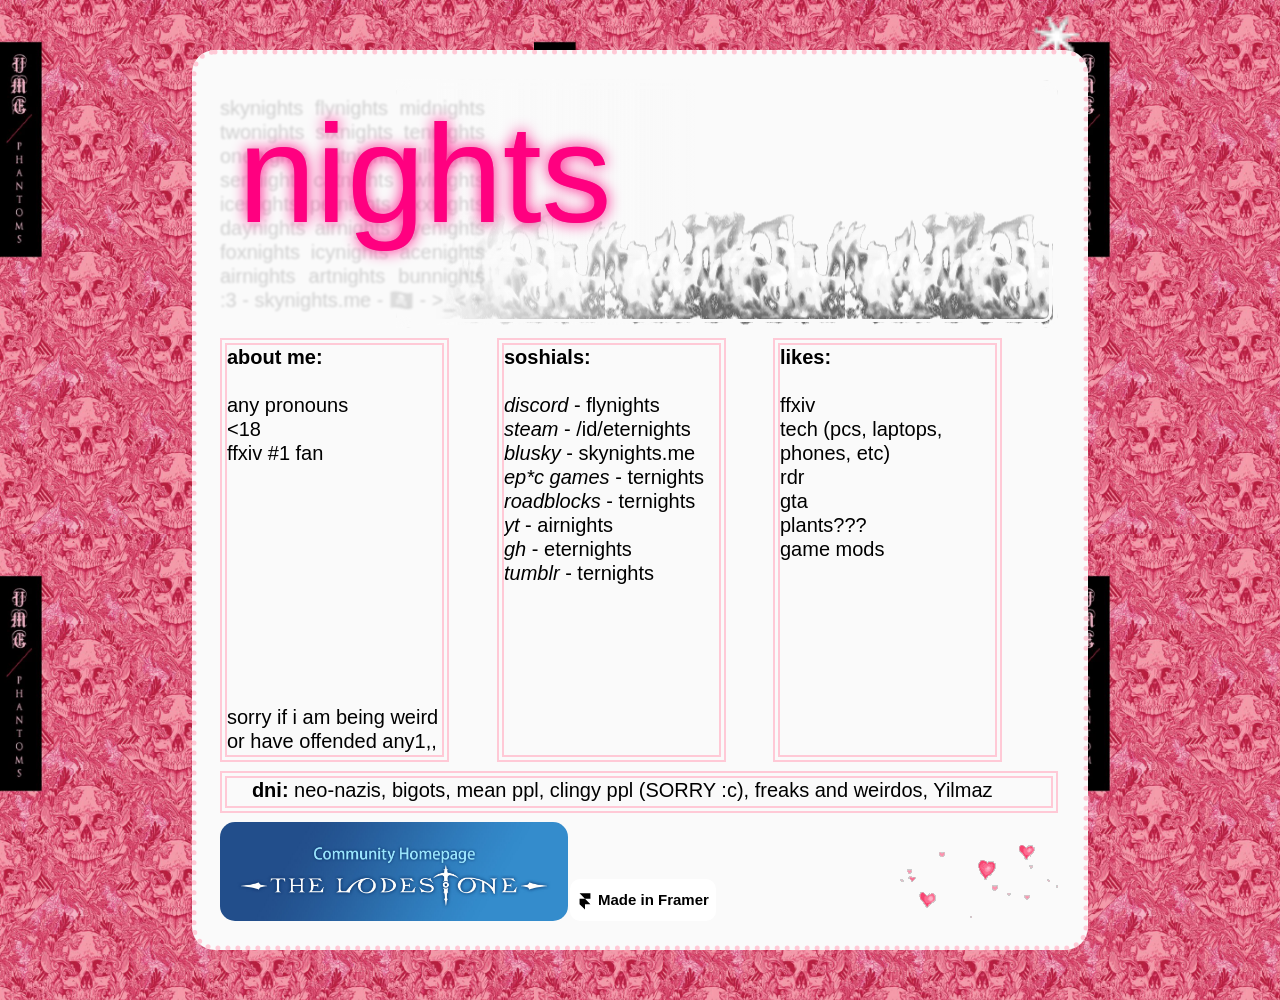
==== commit 367e3dfc: "fix" ====
--- a/index.html
+++ b/index.html
@@ -35,7 +35,7 @@
     
     
     
-    <div id="main" data-framer-hydrate-v2="{&quot;routeId&quot;:&quot;augiA20Il&quot;,&quot;localeId&quot;:&quot;default&quot;,&quot;breakpoints&quot;:[{&quot;hash&quot;:&quot;72rtr7&quot;}]}" data-framer-ssr-released-at="2025-07-15T08:04:33.935Z" data-framer-page-optimized-at="2025-07-15T13:54:12.521Z" data-framer-generated-page><style data-framer-html-style>html body { background: rgb(252, 252, 252); }</style><div data-framer-root class="framer-IFSO7 framer-sseuu framer-72rtr7" style="min-height:100vh;width:auto"><div class="framer-86850a"><div style="position:absolute;border-radius:inherit;top:0;right:0;bottom:0;left:0;background-image:url(/assets/bg.jpg);background-repeat:repeat;background-position:left top;border:0;background-size:534px auto" data-framer-background-image-wrapper="true"></div><div class="framer-1l8xxl9" data-border="true"><div class="framer-bggx3m" data-border="true" data-framer-appear-id="bggx3m" style="opacity:0.001;transform:none"><div style="position:absolute;border-radius:inherit;top:0;right:0;bottom:0;left:0" data-framer-background-image-wrapper="true"><img decoding="async" width="3840" height="2160" sizes="calc(100vw * 0.7 - 234px)" src="/assets/profile.png" alt style="display:block;width:100%;height:100%;border-radius:inherit;object-position:0% 40.1%;object-fit:cover"></div><div class="framer-1y7kmzl"><div style="position:absolute;border-radius:inherit;top:0;right:0;bottom:0;left:0;background-image:url(&quot;/assets/fire.gif&quot;);background-repeat:repeat;background-position:center;border:0;background-size:240px auto" data-framer-background-image-wrapper="true"></div></div><div class="framer-dtd42f" style="transform:rotate(-90deg)"></div></div><div class="framer-fum60u" style="outline:none;display:flex;flex-direction:column;justify-content:flex-start;flex-shrink:0;transform:none" data-framer-component-type="RichTextContainer"><p style="--font-selector:QXJpYWw=;--framer-font-family:&quot;Arial&quot;, sans-serif;--framer-font-size:20px;--framer-text-alignment:justify" class="framer-text">skynights flynights midnights twonights sixnights tennights onenights kitnights illnights sennights catnights owlnights icenights petnights xxxnights daynights airnights eyenights foxnights icynights acenights airnights artnights bunnights :3 - skynights.me - 🏴‍☠️ - &gt;_&lt; +</p></div><div class="framer-z11h45" id="z11h45" style="outline:none;display:flex;flex-direction:column;justify-content:flex-start;flex-shrink:0;opacity:1;transform:none" data-framer-component-type="RichTextContainer"><p style="--font-selector:R0Y7SnVzdCBNZSBBZ2FpbiBEb3duIEhlcmUtcmVndWxhcg==;--framer-font-family:&quot;Just Me Again Down Here&quot;, sans-serif;--framer-font-size:140px;--framer-text-alignment:left;--framer-text-color:rgb(168, 168, 168)" class="framer-text">nights</p></div><div class="framer-19rxb8r" id="19rxb8r" style="outline:none;display:flex;flex-direction:column;justify-content:flex-start;flex-shrink:0;opacity:1;transform:none" data-framer-component-type="RichTextContainer"><p style="--font-selector:R0Y7SnVzdCBNZSBBZ2FpbiBEb3duIEhlcmUtcmVndWxhcg==;--framer-font-family:&quot;Just Me Again Down Here&quot;, sans-serif;--framer-font-size:140px;--framer-text-alignment:left;--framer-text-color:rgb(255, 0, 128)" class="framer-text"><a class="framer-text framer-styles-preset-18dffgx" data-styles-preset="NsKO3y0QF" href="https://en.wikipedia.org/wiki/Night" target="_blank" rel="noopener">nights</a></p></div><div class="framer-1ncwofj" data-border="true"><div class="framer-5rchcb" style="outline:none;display:flex;flex-direction:column;justify-content:flex-start;flex-shrink:0;transform:none" data-framer-component-type="RichTextContainer"><p style="--font-selector:QXJpYWw=;--framer-font-family:&quot;Arial&quot;, sans-serif;--framer-font-size:20px" class="framer-text"><strong class="framer-text">about me:</strong></p><p style="--font-selector:QXJpYWw=;--framer-font-family:&quot;Arial&quot;, sans-serif;--framer-font-size:20px" class="framer-text"><br class="framer-text trailing-break"></p><p style="--font-selector:QXJpYWw=;--framer-font-family:&quot;Arial&quot;, sans-serif;--framer-font-size:20px" class="framer-text">any pronouns</p><p style="--font-selector:QXJpYWw=;--framer-font-family:&quot;Arial&quot;, sans-serif;--framer-font-size:20px" class="framer-text">&lt;18</p><p style="--font-selector:QXJpYWw=;--framer-font-family:&quot;Arial&quot;, sans-serif;--framer-font-size:20px" class="framer-text">ffxiv #1 fan</p><p style="--font-selector:QXJpYWw=;--framer-font-family:&quot;Arial&quot;, sans-serif;--framer-font-size:20px" class="framer-text"><br class="framer-text trailing-break"></p><p style="--font-selector:QXJpYWw=;--framer-font-family:&quot;Arial&quot;, sans-serif;--framer-font-size:20px" class="framer-text"><br class="framer-text trailing-break"></p><p style="--font-selector:QXJpYWw=;--framer-font-family:&quot;Arial&quot;, sans-serif;--framer-font-size:20px" class="framer-text"><br class="framer-text trailing-break"></p><p style="--font-selector:QXJpYWw=;--framer-font-family:&quot;Arial&quot;, sans-serif;--framer-font-size:20px" class="framer-text"><br class="framer-text trailing-break"></p><p style="--font-selector:QXJpYWw=;--framer-font-family:&quot;Arial&quot;, sans-serif;--framer-font-size:20px" class="framer-text"><br class="framer-text trailing-break"></p><p style="--font-selector:QXJpYWw=;--framer-font-family:&quot;Arial&quot;, sans-serif;--framer-font-size:20px" class="framer-text"><br class="framer-text trailing-break"></p><p style="--font-selector:QXJpYWw=;--framer-font-family:&quot;Arial&quot;, sans-serif;--framer-font-size:20px" class="framer-text"><br class="framer-text trailing-break"></p><p style="--font-selector:QXJpYWw=;--framer-font-family:&quot;Arial&quot;, sans-serif;--framer-font-size:20px" class="framer-text"><br class="framer-text trailing-break"></p><p style="--font-selector:QXJpYWw=;--framer-font-family:&quot;Arial&quot;, sans-serif;--framer-font-size:20px" class="framer-text"><br class="framer-text trailing-break"></p><p style="--font-selector:QXJpYWw=;--framer-font-family:&quot;Arial&quot;, sans-serif;--framer-font-size:20px" class="framer-text"><br class="framer-text trailing-break"></p><p style="--font-selector:QXJpYWw=;--framer-font-family:&quot;Arial&quot;, sans-serif;--framer-font-size:20px" class="framer-text">sorry if i am being weird</p><p style="--font-selector:QXJpYWw=;--framer-font-family:&quot;Arial&quot;, sans-serif;--framer-font-size:20px" class="framer-text">or have offended any1,,</p></div></div><div class="framer-2hhu46" data-border="true"><div class="framer-1wmzhzh" style="outline:none;display:flex;flex-direction:column;justify-content:flex-start;flex-shrink:0;transform:none" data-framer-component-type="RichTextContainer"><p style="--font-selector:QXJpYWw=;--framer-font-family:&quot;Arial&quot;, sans-serif;--framer-font-size:20px" class="framer-text"><strong class="framer-text">soshials:</strong></p><p style="--font-selector:QXJpYWw=;--framer-font-family:&quot;Arial&quot;, sans-serif;--framer-font-size:20px" class="framer-text"><br class="framer-text trailing-break"></p><p style="--font-selector:QXJpYWw=;--framer-font-family:&quot;Arial&quot;, sans-serif;--framer-font-size:20px" class="framer-text"><em class="framer-text">discord</em> - flynights</p><p style="--font-selector:QXJpYWw=;--framer-font-family:&quot;Arial&quot;, sans-serif;--framer-font-size:20px" class="framer-text"><em class="framer-text">steam </em>- /id/eternights</p><p style="--font-selector:QXJpYWw=;--framer-font-family:&quot;Arial&quot;, sans-serif;--framer-font-size:20px" class="framer-text"><em class="framer-text">blusky</em> - skynights.me</p><p style="--font-selector:QXJpYWw=;--framer-font-family:&quot;Arial&quot;, sans-serif;--framer-font-size:20px" class="framer-text"><em class="framer-text">ep*c games</em> - ternights</p><p style="--font-selector:QXJpYWw=;--framer-font-family:&quot;Arial&quot;, sans-serif;--framer-font-size:20px" class="framer-text"><em class="framer-text">roadblocks </em>- ternights</p><p style="--font-selector:QXJpYWw=;--framer-font-family:&quot;Arial&quot;, sans-serif;--framer-font-size:20px" class="framer-text"><em class="framer-text">yt</em> - airnights</p><p style="--font-selector:QXJpYWw=;--framer-font-family:&quot;Arial&quot;, sans-serif;--framer-font-size:20px" class="framer-text"><em class="framer-text">gh </em>- eternights</p><p style="--font-selector:QXJpYWw=;--framer-font-family:&quot;Arial&quot;, sans-serif;--framer-font-size:20px" class="framer-text"><em class="framer-text">tumblr </em>- ternights</p></div></div><div class="framer-v63otz" data-border="true"><div class="framer-1rsf7at" style="outline:none;display:flex;flex-direction:column;justify-content:flex-start;flex-shrink:0;transform:none" data-framer-component-type="RichTextContainer"><p style="--font-selector:QXJpYWw=;--framer-font-family:&quot;Arial&quot;, sans-serif;--framer-font-size:20px" class="framer-text"><strong class="framer-text">likes:</strong></p><p style="--font-selector:QXJpYWw=;--framer-font-family:&quot;Arial&quot;, sans-serif;--framer-font-size:20px" class="framer-text"><br class="framer-text trailing-break"></p><p style="--font-selector:QXJpYWw=;--framer-font-family:&quot;Arial&quot;, sans-serif;--framer-font-size:20px" class="framer-text">ffxiv</p><p style="--font-selector:QXJpYWw=;--framer-font-family:&quot;Arial&quot;, sans-serif;--framer-font-size:20px" class="framer-text">tech (pcs, laptops, </p><p style="--font-selector:QXJpYWw=;--framer-font-family:&quot;Arial&quot;, sans-serif;--framer-font-size:20px" class="framer-text">phones, etc)</p><p style="--font-selector:QXJpYWw=;--framer-font-family:&quot;Arial&quot;, sans-serif;--framer-font-size:20px" class="framer-text">rdr</p><p style="--font-selector:QXJpYWw=;--framer-font-family:&quot;Arial&quot;, sans-serif;--framer-font-size:20px" class="framer-text">gta</p><p style="--font-selector:QXJpYWw=;--framer-font-family:&quot;Arial&quot;, sans-serif;--framer-font-size:20px" class="framer-text">plants???</p><p style="--font-selector:QXJpYWw=;--framer-font-family:&quot;Arial&quot;, sans-serif;--framer-font-size:20px" class="framer-text">game mods</p></div></div><div class="framer-1jlbwr6" data-border="true"><div class="framer-1fn8kwd" style="outline:none;display:flex;flex-direction:column;justify-content:flex-start;flex-shrink:0;transform:translate(-50%, -50%)" data-framer-component-type="RichTextContainer"><p style="--font-selector:QXJpYWw=;--framer-font-family:&quot;Arial&quot;, sans-serif;--framer-font-size:20px" class="framer-text"><strong class="framer-text">dni: </strong>neo-nazis, bigots, mean ppl, clingy ppl (SORRY :c), freaks and weirdos, Yilmaz</p></div></div><a class="framer-h3noyd framer-lux5qc" href="https://na.finalfantasyxiv.com/lodestone/character/57693304/" target="_blank" rel="noopener"><div style="position:absolute;border-radius:inherit;top:0;right:0;bottom:0;left:0" data-framer-background-image-wrapper="true"><img decoding="async" width="1280" height="360" sizes="348px" src="/assets/lodestone.jpg" alt style="display:block;width:100%;height:100%;border-radius:inherit;object-position:center;object-fit:cover"></div></a><div class="framer-xofs"><div class="framer-wt1376" style="outline:none;display:flex;flex-direction:column;justify-content:flex-start;flex-shrink:0;transform:translateY(-50%)" data-framer-component-type="RichTextContainer"><p style="--font-selector:SW50ZXItU2VtaUJvbGQ=;--framer-font-family:&quot;Inter&quot;, &quot;Inter Placeholder&quot;, sans-serif;--framer-font-size:15px;--framer-font-weight:600" class="framer-text">Made in Framer</p></div><div class="framer-1v4j5m9"><div style="position:absolute;border-radius:inherit;top:0;right:0;bottom:0;left:0" data-framer-background-image-wrapper="true"><img decoding="async" width="256" height="256" src="/assets/framer.svg" alt style="display:block;width:100%;height:100%;border-radius:inherit;object-position:center;object-fit:cover"></div></div></div><div class="framer-kxxbke" data-framer-name="Picmix.com 316496"><div style="position:absolute;border-radius:inherit;top:0;right:0;bottom:0;left:0" data-framer-background-image-wrapper="true"><img decoding="async" width="160" height="80" src="/assets/hearts.gif" alt style="display:block;width:100%;height:100%;border-radius:inherit;object-position:center;object-fit:cover"></div></div></div><div class="framer-x460x7" data-framer-name="Picmix.com 1748"><div style="position:absolute;border-radius:inherit;top:0;right:0;bottom:0;left:0" data-framer-background-image-wrapper="true"><img decoding="async" width="52" height="46" src="/assets/sparkles" alt style="display:block;width:100%;height:100%;border-radius:inherit;object-position:center;object-fit:cover"></div></div></div></div><div id="overlay"></div></div><script>(()=>{function u(){function n(t,e,i){let r=document.createElement("a");r.href=t,r.target=i,r.rel=e,document.body.appendChild(r),r.click(),r.remove()}function o(t){if(this.dataset.hydrated){this.removeEventListener("click",o);return}t.preventDefault(),t.stopPropagation();let e=this.getAttribute("href");if(!e)return;if(/Mac|iPod|iPhone|iPad/u.test(navigator.userAgent)?t.metaKey:t.ctrlKey)return n(e,"","_blank");let r=this.getAttribute("rel")??"",c=this.getAttribute("target")??"";n(e,r,c)}function a(t){if(this.dataset.hydrated){this.removeEventListener("auxclick",o);return}t.preventDefault(),t.stopPropagation();let e=this.getAttribute("href");e&&n(e,"","_blank")}function s(t){if(this.dataset.hydrated){this.removeEventListener("keydown",s);return}if(t.key!=="Enter")return;t.preventDefault(),t.stopPropagation();let e=this.getAttribute("href");if(!e)return;let i=this.getAttribute("rel")??"",r=this.getAttribute("target")??"";n(e,i,r)}document.querySelectorAll("[data-nested-link]").forEach(t=>{t instanceof HTMLElement&&(t.addEventListener("click",o),t.addEventListener("auxclick",a),t.addEventListener("keydown",s))})}return u})()()</script><script>(()=>{function i(){for(let e of document.querySelectorAll("[data-framer-original-sizes]")){let t=e.getAttribute("data-framer-original-sizes");t===""?e.removeAttribute("sizes"):e.setAttribute("sizes",t),e.removeAttribute("data-framer-original-sizes")}}function a(){window.__framer_onRewriteBreakpoints=i}return a})()()</script>
+    <div id="main" data-framer-hydrate-v2="{&quot;routeId&quot;:&quot;augiA20Il&quot;,&quot;localeId&quot;:&quot;default&quot;,&quot;breakpoints&quot;:[{&quot;hash&quot;:&quot;72rtr7&quot;}]}" data-framer-ssr-released-at="2025-07-15T08:04:33.935Z" data-framer-page-optimized-at="2025-07-15T13:54:12.521Z" data-framer-generated-page><style data-framer-html-style>html body { background: rgb(252, 252, 252); }</style><div data-framer-root class="framer-IFSO7 framer-sseuu framer-72rtr7" style="min-height:100vh;width:auto"><div class="framer-86850a"><div style="position:absolute;border-radius:inherit;top:0;right:0;bottom:0;left:0;background-image:url(/assets/bg.jpg);background-repeat:repeat;background-position:left top;border:0;background-size:534px auto" data-framer-background-image-wrapper="true"></div><div class="framer-1l8xxl9" data-border="true"><div class="framer-bggx3m" data-border="true" data-framer-appear-id="bggx3m" style="opacity:0.001;transform:none"><div style="position:absolute;border-radius:inherit;top:0;right:0;bottom:0;left:0" data-framer-background-image-wrapper="true"><img decoding="async" width="3840" height="2160" sizes="calc(100vw * 0.7 - 234px)" src="/assets/profile.png" alt style="display:block;width:100%;height:100%;border-radius:inherit;object-position:0% 40.1%;object-fit:cover"></div><div class="framer-1y7kmzl"><div style="position:absolute;border-radius:inherit;top:0;right:0;bottom:0;left:0;background-image:url(&quot;/assets/fire.gif&quot;);background-repeat:repeat;background-position:center;border:0;background-size:240px auto" data-framer-background-image-wrapper="true"></div></div><div class="framer-dtd42f" style="transform:rotate(-90deg)"></div></div><div class="framer-fum60u" style="outline:none;display:flex;flex-direction:column;justify-content:flex-start;flex-shrink:0;transform:none" data-framer-component-type="RichTextContainer"><p style="--font-selector:QXJpYWw=;--framer-font-family:&quot;Arial&quot;, sans-serif;--framer-font-size:20px;--framer-text-alignment:justify" class="framer-text">skynights flynights midnights twonights sixnights tennights onenights kitnights illnights sennights catnights owlnights icenights petnights xxxnights daynights airnights eyenights foxnights icynights acenights airnights artnights bunnights :3 - skynights.me - 🏴‍☠️ - &gt;_&lt; +</p></div><div class="framer-z11h45" id="z11h45" style="outline:none;display:flex;flex-direction:column;justify-content:flex-start;flex-shrink:0;opacity:1;transform:none" data-framer-component-type="RichTextContainer"><p style="--font-selector:R0Y7SnVzdCBNZSBBZ2FpbiBEb3duIEhlcmUtcmVndWxhcg==;--framer-font-family:&quot;Just Me Again Down Here&quot;, sans-serif;--framer-font-size:140px;--framer-text-alignment:left;--framer-text-color:rgb(168, 168, 168)" class="framer-text">nights</p></div><div class="framer-19rxb8r" id="19rxb8r" style="outline:none;display:flex;flex-direction:column;justify-content:flex-start;flex-shrink:0;opacity:1;transform:none" data-framer-component-type="RichTextContainer"><p style="--font-selector:R0Y7SnVzdCBNZSBBZ2FpbiBEb3duIEhlcmUtcmVndWxhcg==;--framer-font-family:&quot;Just Me Again Down Here&quot;, sans-serif;--framer-font-size:140px;--framer-text-alignment:left;--framer-text-color:rgb(255, 0, 128)" class="framer-text"><a class="framer-text framer-styles-preset-18dffgx" data-styles-preset="NsKO3y0QF" href="https://en.wikipedia.org/wiki/Night" target="_blank" rel="noopener">nights</a></p></div><div class="framer-1ncwofj" data-border="true"><div class="framer-5rchcb" style="outline:none;display:flex;flex-direction:column;justify-content:flex-start;flex-shrink:0;transform:none" data-framer-component-type="RichTextContainer"><p style="--font-selector:QXJpYWw=;--framer-font-family:&quot;Arial&quot;, sans-serif;--framer-font-size:20px" class="framer-text"><strong class="framer-text">about me:</strong></p><p style="--font-selector:QXJpYWw=;--framer-font-family:&quot;Arial&quot;, sans-serif;--framer-font-size:20px" class="framer-text"><br class="framer-text trailing-break"></p><p style="--font-selector:QXJpYWw=;--framer-font-family:&quot;Arial&quot;, sans-serif;--framer-font-size:20px" class="framer-text">any pronouns</p><p style="--font-selector:QXJpYWw=;--framer-font-family:&quot;Arial&quot;, sans-serif;--framer-font-size:20px" class="framer-text">&lt;18</p><p style="--font-selector:QXJpYWw=;--framer-font-family:&quot;Arial&quot;, sans-serif;--framer-font-size:20px" class="framer-text">ffxiv #1 fan</p><p style="--font-selector:QXJpYWw=;--framer-font-family:&quot;Arial&quot;, sans-serif;--framer-font-size:20px" class="framer-text"><br class="framer-text trailing-break"></p><p style="--font-selector:QXJpYWw=;--framer-font-family:&quot;Arial&quot;, sans-serif;--framer-font-size:20px" class="framer-text"><br class="framer-text trailing-break"></p><p style="--font-selector:QXJpYWw=;--framer-font-family:&quot;Arial&quot;, sans-serif;--framer-font-size:20px" class="framer-text"><br class="framer-text trailing-break"></p><p style="--font-selector:QXJpYWw=;--framer-font-family:&quot;Arial&quot;, sans-serif;--framer-font-size:20px" class="framer-text"><br class="framer-text trailing-break"></p><p style="--font-selector:QXJpYWw=;--framer-font-family:&quot;Arial&quot;, sans-serif;--framer-font-size:20px" class="framer-text"><br class="framer-text trailing-break"></p><p style="--font-selector:QXJpYWw=;--framer-font-family:&quot;Arial&quot;, sans-serif;--framer-font-size:20px" class="framer-text"><br class="framer-text trailing-break"></p><p style="--font-selector:QXJpYWw=;--framer-font-family:&quot;Arial&quot;, sans-serif;--framer-font-size:20px" class="framer-text"><br class="framer-text trailing-break"></p><p style="--font-selector:QXJpYWw=;--framer-font-family:&quot;Arial&quot;, sans-serif;--framer-font-size:20px" class="framer-text"><br class="framer-text trailing-break"></p><p style="--font-selector:QXJpYWw=;--framer-font-family:&quot;Arial&quot;, sans-serif;--framer-font-size:20px" class="framer-text"><br class="framer-text trailing-break"></p><p style="--font-selector:QXJpYWw=;--framer-font-family:&quot;Arial&quot;, sans-serif;--framer-font-size:20px" class="framer-text"><br class="framer-text trailing-break"></p><p style="--font-selector:QXJpYWw=;--framer-font-family:&quot;Arial&quot;, sans-serif;--framer-font-size:20px" class="framer-text">sorry if i am being weird</p><p style="--font-selector:QXJpYWw=;--framer-font-family:&quot;Arial&quot;, sans-serif;--framer-font-size:20px" class="framer-text">or have offended any1,,</p></div></div><div class="framer-2hhu46" data-border="true"><div class="framer-1wmzhzh" style="outline:none;display:flex;flex-direction:column;justify-content:flex-start;flex-shrink:0;transform:none" data-framer-component-type="RichTextContainer"><p style="--font-selector:QXJpYWw=;--framer-font-family:&quot;Arial&quot;, sans-serif;--framer-font-size:20px" class="framer-text"><strong class="framer-text">soshials:</strong></p><p style="--font-selector:QXJpYWw=;--framer-font-family:&quot;Arial&quot;, sans-serif;--framer-font-size:20px" class="framer-text"><br class="framer-text trailing-break"></p><p style="--font-selector:QXJpYWw=;--framer-font-family:&quot;Arial&quot;, sans-serif;--framer-font-size:20px" class="framer-text"><em class="framer-text">discord</em> - flynights</p><p style="--font-selector:QXJpYWw=;--framer-font-family:&quot;Arial&quot;, sans-serif;--framer-font-size:20px" class="framer-text"><em class="framer-text">steam </em>- /id/eternights</p><p style="--font-selector:QXJpYWw=;--framer-font-family:&quot;Arial&quot;, sans-serif;--framer-font-size:20px" class="framer-text"><em class="framer-text">blusky</em> - skynights.me</p><p style="--font-selector:QXJpYWw=;--framer-font-family:&quot;Arial&quot;, sans-serif;--framer-font-size:20px" class="framer-text"><em class="framer-text">ep*c games</em> - ternights</p><p style="--font-selector:QXJpYWw=;--framer-font-family:&quot;Arial&quot;, sans-serif;--framer-font-size:20px" class="framer-text"><em class="framer-text">roadblocks </em>- ternights</p><p style="--font-selector:QXJpYWw=;--framer-font-family:&quot;Arial&quot;, sans-serif;--framer-font-size:20px" class="framer-text"><em class="framer-text">yt</em> - airnights</p><p style="--font-selector:QXJpYWw=;--framer-font-family:&quot;Arial&quot;, sans-serif;--framer-font-size:20px" class="framer-text"><em class="framer-text">gh </em>- eternights</p><p style="--font-selector:QXJpYWw=;--framer-font-family:&quot;Arial&quot;, sans-serif;--framer-font-size:20px" class="framer-text"><em class="framer-text">tumblr </em>- ternights</p></div></div><div class="framer-v63otz" data-border="true"><div class="framer-1rsf7at" style="outline:none;display:flex;flex-direction:column;justify-content:flex-start;flex-shrink:0;transform:none" data-framer-component-type="RichTextContainer"><p style="--font-selector:QXJpYWw=;--framer-font-family:&quot;Arial&quot;, sans-serif;--framer-font-size:20px" class="framer-text"><strong class="framer-text">likes:</strong></p><p style="--font-selector:QXJpYWw=;--framer-font-family:&quot;Arial&quot;, sans-serif;--framer-font-size:20px" class="framer-text"><br class="framer-text trailing-break"></p><p style="--font-selector:QXJpYWw=;--framer-font-family:&quot;Arial&quot;, sans-serif;--framer-font-size:20px" class="framer-text">ffxiv</p><p style="--font-selector:QXJpYWw=;--framer-font-family:&quot;Arial&quot;, sans-serif;--framer-font-size:20px" class="framer-text">tech (pcs, laptops, </p><p style="--font-selector:QXJpYWw=;--framer-font-family:&quot;Arial&quot;, sans-serif;--framer-font-size:20px" class="framer-text">phones, etc)</p><p style="--font-selector:QXJpYWw=;--framer-font-family:&quot;Arial&quot;, sans-serif;--framer-font-size:20px" class="framer-text">rdr</p><p style="--font-selector:QXJpYWw=;--framer-font-family:&quot;Arial&quot;, sans-serif;--framer-font-size:20px" class="framer-text">gta</p><p style="--font-selector:QXJpYWw=;--framer-font-family:&quot;Arial&quot;, sans-serif;--framer-font-size:20px" class="framer-text">plants???</p><p style="--font-selector:QXJpYWw=;--framer-font-family:&quot;Arial&quot;, sans-serif;--framer-font-size:20px" class="framer-text">game mods</p></div></div><div class="framer-1jlbwr6" data-border="true"><div class="framer-1fn8kwd" style="outline:none;display:flex;flex-direction:column;justify-content:flex-start;flex-shrink:0;transform:translate(-50%, -50%)" data-framer-component-type="RichTextContainer"><p style="--font-selector:QXJpYWw=;--framer-font-family:&quot;Arial&quot;, sans-serif;--framer-font-size:20px" class="framer-text"><strong class="framer-text">dni: </strong>neo-nazis, bigots, mean ppl, clingy ppl (SORRY :c), freaks and weirdos, Yilmaz</p></div></div><a class="framer-h3noyd framer-lux5qc" href="https://na.finalfantasyxiv.com/lodestone/character/57693304/" target="_blank" rel="noopener"><div style="position:absolute;border-radius:inherit;top:0;right:0;bottom:0;left:0" data-framer-background-image-wrapper="true"><img decoding="async" width="1280" height="360" sizes="348px" src="/assets/lodestone.jpg" alt style="display:block;width:100%;height:100%;border-radius:inherit;object-position:center;object-fit:cover"></div></a><div class="framer-xofs"><div class="framer-wt1376" style="outline:none;display:flex;flex-direction:column;justify-content:flex-start;flex-shrink:0;transform:translateY(-50%)" data-framer-component-type="RichTextContainer"><p style="--font-selector:SW50ZXItU2VtaUJvbGQ=;--framer-font-family:&quot;Inter&quot;, &quot;Inter Placeholder&quot;, sans-serif;--framer-font-size:15px;--framer-font-weight:600" class="framer-text">Made in Framer</p></div><div class="framer-1v4j5m9"><div style="position:absolute;border-radius:inherit;top:0;right:0;bottom:0;left:0" data-framer-background-image-wrapper="true"><img decoding="async" width="256" height="256" src="/assets/framer.svg" alt style="display:block;width:100%;height:100%;border-radius:inherit;object-position:center;object-fit:cover"></div></div></div><div class="framer-kxxbke" data-framer-name="Picmix.com 316496"><div style="position:absolute;border-radius:inherit;top:0;right:0;bottom:0;left:0" data-framer-background-image-wrapper="true"><img decoding="async" width="160" height="80" src="/assets/hearts.gif" alt style="display:block;width:100%;height:100%;border-radius:inherit;object-position:center;object-fit:cover"></div></div></div><div class="framer-x460x7" data-framer-name="Picmix.com 1748"><div style="position:absolute;border-radius:inherit;top:0;right:0;bottom:0;left:0" data-framer-background-image-wrapper="true"><img decoding="async" width="52" height="46" src="/assets/sparkles.gif" alt style="display:block;width:100%;height:100%;border-radius:inherit;object-position:center;object-fit:cover"></div></div></div></div><div id="overlay"></div></div><script>(()=>{function u(){function n(t,e,i){let r=document.createElement("a");r.href=t,r.target=i,r.rel=e,document.body.appendChild(r),r.click(),r.remove()}function o(t){if(this.dataset.hydrated){this.removeEventListener("click",o);return}t.preventDefault(),t.stopPropagation();let e=this.getAttribute("href");if(!e)return;if(/Mac|iPod|iPhone|iPad/u.test(navigator.userAgent)?t.metaKey:t.ctrlKey)return n(e,"","_blank");let r=this.getAttribute("rel")??"",c=this.getAttribute("target")??"";n(e,r,c)}function a(t){if(this.dataset.hydrated){this.removeEventListener("auxclick",o);return}t.preventDefault(),t.stopPropagation();let e=this.getAttribute("href");e&&n(e,"","_blank")}function s(t){if(this.dataset.hydrated){this.removeEventListener("keydown",s);return}if(t.key!=="Enter")return;t.preventDefault(),t.stopPropagation();let e=this.getAttribute("href");if(!e)return;let i=this.getAttribute("rel")??"",r=this.getAttribute("target")??"";n(e,i,r)}document.querySelectorAll("[data-nested-link]").forEach(t=>{t instanceof HTMLElement&&(t.addEventListener("click",o),t.addEventListener("auxclick",a),t.addEventListener("keydown",s))})}return u})()()</script><script>(()=>{function i(){for(let e of document.querySelectorAll("[data-framer-original-sizes]")){let t=e.getAttribute("data-framer-original-sizes");t===""?e.removeAttribute("sizes"):e.setAttribute("sizes",t),e.removeAttribute("data-framer-original-sizes")}}function a(){window.__framer_onRewriteBreakpoints=i}return a})()()</script>
     <script>!function(){function c(t,r){let e=r.indexOf("#"),n=e===-1?r:r.substring(0,e),o=e===-1?"":r.substring(e),a=n.indexOf("?");if(a===-1)return n+t+o;let d=new URLSearchParams(t),h=n.substring(a+1),s=new URLSearchParams(h);for(let[i,m]of d)s.has(i)||s.append(i,m);return n.substring(0,a+1)+s.toString()+o}var l='div#main a[href^="#"],div#main a[href^="/"],div#main a[href^="."]',u="div#main a[data-framer-preserve-params]",f,g=(f=document.currentScript)==null?void 0:f.hasAttribute("data-preserve-internal-params");if(window.location.search&&!/bot|-google|google-|yandex|ia_archiver|crawl|spider/iu.test(navigator.userAgent)){let t=document.querySelectorAll(g?`${l},${u}`:u);for(let r of t){let e=c(window.location.search,r.href);r.setAttribute("href",e)}}
 }()</script>
     
@@ -43,7 +43,7 @@
     <script>var animator=(()=>{var k=(e,t,r)=>r>t?t:r<e?e:r;var F=()=>{};function W(e){let t;return()=>(t===void 0&&(t=e()),t)}var j=e=>e;var w=e=>e*1e3,v=e=>e/1e3;function X(e,t){return t?e*(1e3/t):0}var Y=e=>Array.isArray(e)&&typeof e[0]=="number";var q={value:null,addProjectionMetrics:null};var Z={layout:0,mainThread:0,waapi:0};var G=(e,t,r=10)=>{let o="",s=Math.max(Math.round(t/r),2);for(let n=0;n<s;n++)o+=e(n/(s-1))+", ";return`linear(${o.substring(0,o.length-2)})`};function $(e){let t=0,r=50,o=e.next(t);for(;!o.done&&t<2e4;)t+=r,o=e.next(t);return t>=2e4?1/0:t}function pe(e,t=100,r){let o=r({...e,keyframes:[0,t]}),s=Math.min($(o),2e4);return{type:"keyframes",ease:n=>o.next(s*n).value/t,duration:v(s)}}var Ee=5;function me(e,t,r){let o=Math.max(t-Ee,0);return X(r-e(o),t-o)}var l={stiffness:100,damping:10,mass:1,velocity:0,duration:800,bounce:.3,visualDuration:.3,restSpeed:{granular:.01,default:2},restDelta:{granular:.005,default:.5},minDuration:.01,maxDuration:10,minDamping:.05,maxDamping:1};var H=.001;function fe({duration:e=l.duration,bounce:t=l.bounce,velocity:r=l.velocity,mass:o=l.mass}){let s,n;F(e<=w(l.maxDuration),"Spring duration must be 10 seconds or less");let i=1-t;i=k(l.minDamping,l.maxDamping,i),e=k(l.minDuration,l.maxDuration,v(e)),i<1?(s=m=>{let p=m*i,c=p*e,u=p-r,d=L(m,i),g=Math.exp(-c);return H-u/d*g},n=m=>{let c=m*i*e,u=c*r+r,d=Math.pow(i,2)*Math.pow(m,2)*e,g=Math.exp(-c),y=L(Math.pow(m,2),i);return(-s(m)+H>0?-1:1)*((u-d)*g)/y}):(s=m=>{let p=Math.exp(-m*e),c=(m-r)*e+1;return-H+p*c},n=m=>{let p=Math.exp(-m*e),c=(r-m)*(e*e);return p*c});let f=5/e,a=Ce(s,n,f);if(e=w(e),isNaN(a))return{stiffness:l.stiffness,damping:l.damping,duration:e};{let m=Math.pow(a,2)*o;return{stiffness:m,damping:i*2*Math.sqrt(o*m),duration:e}}}var Pe=12;function Ce(e,t,r){let o=r;for(let s=1;s<Pe;s++)o=o-e(o)/t(o);return o}function L(e,t){return e*Math.sqrt(1-t*t)}var Ie=["duration","bounce"],Ke=["stiffness","damping","mass"];function ce(e,t){return t.some(r=>e[r]!==void 0)}function Be(e){let t={velocity:l.velocity,stiffness:l.stiffness,damping:l.damping,mass:l.mass,isResolvedFromDuration:!1,...e};if(!ce(e,Ke)&&ce(e,Ie))if(e.visualDuration){let r=e.visualDuration,o=2*Math.PI/(r*1.2),s=o*o,n=2*k(.05,1,1-(e.bounce||0))*Math.sqrt(s);t={...t,mass:l.mass,stiffness:s,damping:n}}else{let r=fe(e);t={...t,...r,mass:l.mass},t.isResolvedFromDuration=!0}return t}function D(e=l.visualDuration,t=l.bounce){let r=typeof e!="object"?{visualDuration:e,keyframes:[0,1],bounce:t}:e,{restSpeed:o,restDelta:s}=r,n=r.keyframes[0],i=r.keyframes[r.keyframes.length-1],f={done:!1,value:n},{stiffness:a,damping:m,mass:p,duration:c,velocity:u,isResolvedFromDuration:d}=Be({...r,velocity:-v(r.velocity||0)}),g=u||0,y=m/(2*Math.sqrt(a*p)),h=i-n,T=v(Math.sqrt(a/p)),B=Math.abs(h)<5;o||(o=B?l.restSpeed.granular:l.restSpeed.default),s||(s=B?l.restDelta.granular:l.restDelta.default);let S;if(y<1){let x=L(T,y);S=A=>{let M=Math.exp(-y*T*A);return i-M*((g+y*T*h)/x*Math.sin(x*A)+h*Math.cos(x*A))}}else if(y===1)S=x=>i-Math.exp(-T*x)*(h+(g+T*h)*x);else{let x=T*Math.sqrt(y*y-1);S=A=>{let M=Math.exp(-y*T*A),z=Math.min(x*A,300);return i-M*((g+y*T*h)*Math.sinh(z)+x*h*Math.cosh(z))/x}}let V={calculatedDuration:d&&c||null,next:x=>{let A=S(x);if(d)f.done=x>=c;else{let M=x===0?g:0;y<1&&(M=x===0?w(g):me(S,x,A));let z=Math.abs(M)<=o,ke=Math.abs(i-A)<=s;f.done=z&&ke}return f.value=f.done?i:A,f},toString:()=>{let x=Math.min($(V),2e4),A=G(M=>V.next(x*M).value,x,30);return x+"ms "+A},toTransition:()=>{}};return V}D.applyToOptions=e=>{let t=pe(e,100,D);return e.ease=t.ease,e.duration=w(t.duration),e.type="keyframes",e};var ue=["transformPerspective","x","y","z","translateX","translateY","translateZ","scale","scaleX","scaleY","rotate","rotateX","rotateY","rotateZ","skew","skewX","skewY"],_=new Set(ue);var le={};function de(e,t){let r=W(e);return()=>le[t]??r()}var xe=de(()=>{try{document.createElement("div").animate({opacity:0},{easing:"linear(0, 1)"})}catch{return!1}return!0},"linearEasing");var O=([e,t,r,o])=>`cubic-bezier(${e}, ${t}, ${r}, ${o})`;var Q={linear:"linear",ease:"ease",easeIn:"ease-in",easeOut:"ease-out",easeInOut:"ease-in-out",circIn:O([0,.65,.55,1]),circOut:O([.55,0,1,.45]),backIn:O([.31,.01,.66,-.59]),backOut:O([.33,1.53,.69,.99])};function J(e,t){if(e)return typeof e=="function"?xe()?G(e,t):"ease-out":Y(e)?O(e):Array.isArray(e)?e.map(r=>J(r,t)||Q.easeOut):Q[e]}function R(e,t,r,{delay:o=0,duration:s=300,repeat:n=0,repeatType:i="loop",ease:f="easeOut",times:a}={},m=void 0){let p={[t]:r};a&&(p.offset=a);let c=J(f,s);Array.isArray(c)&&(p.easing=c),q.value&&Z.waapi++;let u={delay:o,duration:s,easing:Array.isArray(c)?"linear":c,fill:"both",iterations:n+1,direction:i==="reverse"?"alternate":"normal"};m&&(u.pseudoElement=m);let d=e.animate(p,u);return q.value&&d.finished.finally(()=>{Z.waapi--}),d}var ge=e=>e.replace(/([a-z])([A-Z])/gu,"$1-$2").toLowerCase();var ee="framerAppearId",ye="data-"+ge(ee);function Ae(e){return e.props[ye]}var b=new Map,E=new Map;var P=(e,t)=>{let r=_.has(t)?"transform":t;return`${e}: ${r}`};function te(e,t,r){let o=P(e,t),s=b.get(o);if(!s)return null;let{animation:n,startTime:i}=s;function f(){window.MotionCancelOptimisedAnimation?.(e,t,r)}return n.onfinish=f,i===null||window.MotionHandoffIsComplete?.(e)?(f(),null):i}var N,C,re=new Set;function ze(){re.forEach(e=>{e.animation.play(),e.animation.startTime=e.startTime}),re.clear()}function oe(e,t,r,o,s){if(window.MotionIsMounted)return;let n=e.dataset[ee];if(!n)return;window.MotionHandoffAnimation=te;let i=P(n,t);C||(C=R(e,t,[r[0],r[0]],{duration:1e4,ease:"linear"}),b.set(i,{animation:C,startTime:null}),window.MotionHandoffAnimation=te,window.MotionHasOptimisedAnimation=(a,m)=>{if(!a)return!1;if(!m)return E.has(a);let p=P(a,m);return!!b.get(p)},window.MotionHandoffMarkAsComplete=a=>{E.has(a)&&E.set(a,!0)},window.MotionHandoffIsComplete=a=>E.get(a)===!0,window.MotionCancelOptimisedAnimation=(a,m,p,c)=>{let u=P(a,m),d=b.get(u);d&&(p&&c===void 0?p.postRender(()=>{p.postRender(()=>{d.animation.cancel()})}):d.animation.cancel(),p&&c?(re.add(d),p.render(ze)):(b.delete(u),b.size||(window.MotionCancelOptimisedAnimation=void 0)))},window.MotionCheckAppearSync=(a,m,p)=>{let c=Ae(a);if(!c)return;let u=window.MotionHasOptimisedAnimation?.(c,m),d=a.props.values?.[m];if(!u||!d)return;let g=p.on("change",y=>{d.get()!==y&&(window.MotionCancelOptimisedAnimation?.(c,m),g())});return g});let f=()=>{C.cancel();let a=R(e,t,r,o);N===void 0&&(N=performance.now()),a.startTime=N,b.set(i,{animation:a,startTime:N}),s&&s(a)};E.set(n,!1),C.ready?C.ready.then(f).catch(j):f()}var ne=["transformPerspective","x","y","z","translateX","translateY","translateZ","scale","scaleX","scaleY","rotate","rotateX","rotateY","rotateZ","skew","skewX","skewY"],Ge={x:"translateX",y:"translateY",z:"translateZ",transformPerspective:"perspective"},$e={translateX:"px",translateY:"px",translateZ:"px",x:"px",y:"px",z:"px",perspective:"px",transformPerspective:"px",rotate:"deg",rotateX:"deg",rotateY:"deg"};function he(e,t){let r=$e[e];return!r||typeof t=="string"&&t.endsWith(r)?t:`${t}${r}`}function ie(e){return ne.includes(e)}var Le=(e,t)=>ne.indexOf(e)-ne.indexOf(t);function Te({transform:e,transformKeys:t},r){let o={},s=!0,n="";t.sort(Le);for(let i of t){let f=e[i],a=!0;typeof f=="number"?a=f===(i.startsWith("scale")?1:0):a=parseFloat(f)===0,a||(s=!1,n+=`${Ge[i]||i}(${e[i]}) `),r&&(o[i]=e[i])}return n=n.trim(),r?n=r(o,n):s&&(n="none"),n}function ae(e,t){let r=new Set(Object.keys(e));for(let o in t)r.add(o);return Array.from(r)}function se(e,t){let r=t-e.length;if(r<=0)return e;let o=new Array(r).fill(e[e.length-1]);return e.concat(o)}function I(e){return e*1e3}var Me={duration:.001},K={opacity:1,scale:1,translateX:0,translateY:0,translateZ:0,x:0,y:0,z:0,rotate:0,rotateX:0,rotateY:0};function ve(e,t,r,o,s){return r.delay&&(r.delay=I(r.delay)),r.type==="spring"?Ne(e,t,r,o,s):We(e,t,r,o,s)}function Re(e,t,r){let o={},s=0,n=0;for(let i of ae(e,t)){let f=e[i]??K[i],a=t[i]??K[i];if(f===void 0||a===void 0||i!=="transformPerspective"&&f===a&&f===K[i])continue;i==="transformPerspective"&&(o[i]=[f,a]);let m=Ze(f,a,r),{duration:p,keyframes:c}=m;p===void 0||c===void 0||(p>s&&(s=p,n=c.length),o[i]=c)}return{keyframeValuesByProps:o,longestDuration:s,longestLength:n}}function Ne(e,t,r,o,s){let n={},{keyframeValuesByProps:i,longestDuration:f,longestLength:a}=Re(e,t,r);if(!a)return n;let m={ease:"linear",duration:f,delay:r.delay},p=s?Me:m,c={};for(let[d,g]of Object.entries(i))ie(d)?c[d]=se(g,a):n[d]={keyframes:se(g,a),options:d==="opacity"?m:p};let u=De(c,o);return u&&(n.transform={keyframes:u,options:p}),n}function Fe(e){let{type:t,duration:r,...o}=e;return{duration:I(r),...o}}function We(e,t,r,o,s){let n=Fe(r);if(!n)return;let i={},f=s?Me:n,a={};for(let p of ae(e,t)){let c=e[p]??K[p],u=t[p]??K[p];c===void 0||u===void 0||p!=="transformPerspective"&&c===u||(ie(p)?a[p]=[c,u]:i[p]={keyframes:[c,u],options:p==="opacity"?n:f})}let m=De(a,o);return m&&(i.transform={keyframes:m,options:f}),i}var je=["duration","bounce"],Xe=["stiffness","damping","mass"];function we(e){return Xe.some(t=>t in e)?!1:je.some(t=>t in e)}function Ye(e,t,r){return we(r)?`${e}-${t}-${r.duration}-${r.bounce}`:`${e}-${t}-${r.damping}-${r.stiffness}-${r.mass}`}function qe(e){return we(e)?{...e,duration:I(e.duration)}:e}var be=new Map,Se=10;function Ze(e,t,r){let o=Ye(e,t,r),s=be.get(o);if(s)return s;let n=[e,t],i=D({...qe(r),keyframes:n}),f={done:!1,value:n[0]},a=[],m=0;for(;!f.done&&m<I(10);)f=i.next(m),a.push(f.value),m+=Se;n=a;let p=m-Se,u={keyframes:n,duration:p,ease:"linear"};return be.set(o,u),u}function De(e,t){let r=[],o=Object.values(e)[0]?.length;if(!o)return;let s=Object.keys(e);for(let n=0;n<o;n++){let i={};for(let[a,m]of Object.entries(e)){let p=m[n];p!==void 0&&(i[a]=he(a,p))}let f=Te({transform:i,transformKeys:s},t);r.push(f)}return r}function Ue(e,t){if(!t)for(let r in e){let o=e[r];return o?.legacy===!0?o:void 0}}function Oe(e,t,r,o,s,n){for(let[i,f]of Object.entries(e)){let a=n?f[n]:void 0;if(a===null||!a&&f.default===null)continue;let m=a??f.default??Ue(f,n);if(!m)continue;let{initial:p,animate:c,transformTemplate:u}=m;if(!p||!c)continue;let{transition:d,...g}=c,y=ve(p,g,d,He(u,o),s);if(!y)continue;let h={},T={};for(let[S,V]of Object.entries(y))h[S]=V.keyframes,T[S]=V.options;let B=n?`:not(.hidden-${n}) `:"";t(`${B}[${r}="${i}"]`,h,T)}}function He(e,t){if(!(!e||!t))return(r,o)=>e.replace(t,o)}function Ve(e){return e?e.find(r=>r.mediaQuery?window.matchMedia(r.mediaQuery).matches===!0:!1)?.hash:void 0}var Lr={animateAppearEffects:Oe,getActiveVariantHash:Ve,spring:D,startOptimizedAppearAnimation:oe};return Lr})()</script>
                 <script type="framer/appear" id="__framer__appearAnimationsContent">{"bggx3m":{"default":{"initial":{"opacity":0.001,"rotate":0,"rotateX":0,"rotateY":0,"scale":1,"skewX":0,"skewY":0,"x":0,"y":0},"animate":{"opacity":0.73,"rotate":0,"rotateX":0,"rotateY":0,"scale":1,"skewX":0,"skewY":0,"transition":{"bounce":0.2,"delay":0,"duration":1,"type":"spring"},"x":0,"y":0}}}}</script>
                 <script type="framer/appear" id="__framer__breakpoints">[{"hash":"72rtr7"}]</script><script data-framer-appear-animation="no-preference">(()=>{function c(i,o,m){if(window.__framer_disable_appear_effects_optimization__||typeof animator>"u")return;let e={detail:{bg:document.hidden}};requestAnimationFrame(()=>{let a="framer-appear-start";performance.mark(a,e),animator.animateAppearEffects(JSON.parse(window.__framer__appearAnimationsContent.text),(s,p,d)=>{let t=document.querySelector(s);if(t)for(let[r,f]of Object.entries(p))animator.startOptimizedAppearAnimation(t,r,f,d[r])},i,o,m&&window.matchMedia("(prefers-reduced-motion:reduce)").matches===!0,animator.getActiveVariantHash(JSON.parse(window.__framer__breakpoints.text)));let n="framer-appear-end";performance.mark(n,e),performance.measure("framer-appear",{start:a,end:n,detail:e.detail})})}return c})()("data-framer-appear-id","__Appear_Animation_Transform__",false)</script>
-    <link rel="modulepreload" fetchpriority="low" href="https://framerusercontent.com/sites/3vYfgTLE61G5PNrTfE2wzQ/react.C-Jvx4Yz.mjs"><link rel="modulepreload" fetchpriority="low" href="https://framerusercontent.com/sites/3vYfgTLE61G5PNrTfE2wzQ/rolldown-runtime.DXOHPd_4.mjs"><link rel="modulepreload" fetchpriority="low" href="https://framerusercontent.com/sites/3vYfgTLE61G5PNrTfE2wzQ/framer.DdOP5a9s.mjs"><link rel="modulepreload" fetchpriority="low" href="https://framerusercontent.com/sites/3vYfgTLE61G5PNrTfE2wzQ/motion.C6s15s1R.mjs"><link rel="modulepreload" fetchpriority="low" href="https://framerusercontent.com/sites/3vYfgTLE61G5PNrTfE2wzQ/9nUWXzHngq08kJra1lDWW8lKfU3jTwlGbzTl3T9k5lE.D-VPwXyk.mjs"><link rel="modulepreload" fetchpriority="low" href="https://framerusercontent.com/sites/3vYfgTLE61G5PNrTfE2wzQ/shared-lib.C8l-BMgP.mjs"><link rel="modulepreload" fetchpriority="low" href="https://framerusercontent.com/sites/3vYfgTLE61G5PNrTfE2wzQ/script_main.OmeBIIx6.mjs"><script type="module" async data-framer-bundle="main" fetchpriority="low" src="https://framerusercontent.com/sites/3vYfgTLE61G5PNrTfE2wzQ/script_main.OmeBIIx6.mjs"></script><div id="svg-templates" style="position: absolute; overflow: hidden; bottom: 0; left: 0; width: 0; height: 0; z-index: 0; contain: strict" aria-hidden="true">
+    <link rel="modulepreload" fetchpriority="low" href="https://framerusercontent.com/sites/3vYfgTLE61G5PNrTfE2wzQ/react.C-Jvx4Yz.mjs"><link rel="modulepreload" fetchpriority="low" href="https://framerusercontent.com/sites/3vYfgTLE61G5PNrTfE2wzQ/rolldown-runtime.DXOHPd_4.mjs"><link rel="modulepreload" fetchpriority="low" href="https://framerusercontent.com/sites/3vYfgTLE61G5PNrTfE2wzQ/framer.DdOP5a9s.mjs"><link rel="modulepreload" fetchpriority="low" href="https://framerusercontent.com/sites/3vYfgTLE61G5PNrTfE2wzQ/motion.C6s15s1R.mjs"><link rel="modulepreload" fetchpriority="low" href="https://framerusercontent.com/sites/3vYfgTLE61G5PNrTfE2wzQ/9nUWXzHngq08kJra1lDWW8lKfU3jTwlGbzTl3T9k5lE.D-VPwXyk.mjs"><link rel="modulepreload" fetchpriority="low" href="https://framerusercontent.com/sites/3vYfgTLE61G5PNrTfE2wzQ/shared-lib.C8l-BMgP.mjs"><link rel="modulepreload" fetchpriority="low" href="https://framerusercontent.com/sites/3vYfgTLE61G5PNrTfE2wzQ/script_main.OmeBIIx6.mjs"><div id="svg-templates" style="position: absolute; overflow: hidden; bottom: 0; left: 0; width: 0; height: 0; z-index: 0; contain: strict" aria-hidden="true">
 </div>
     
     
